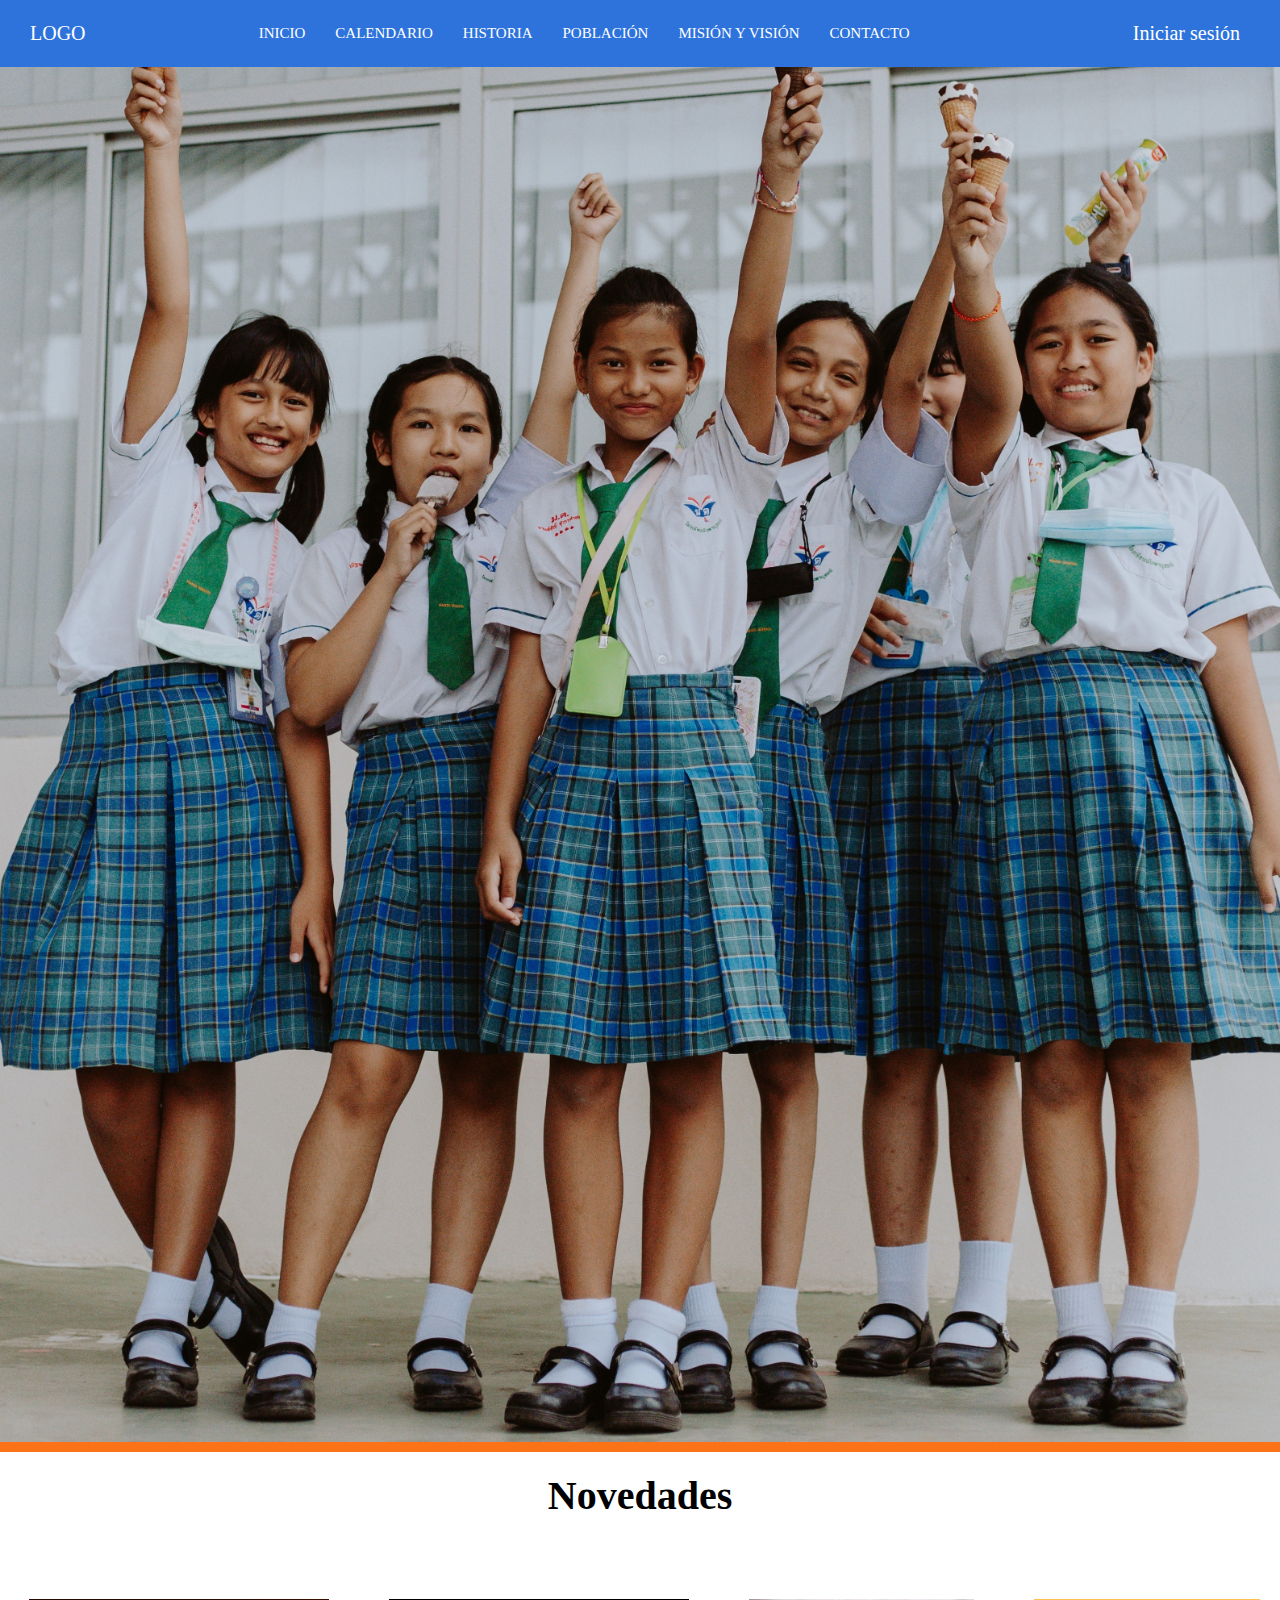
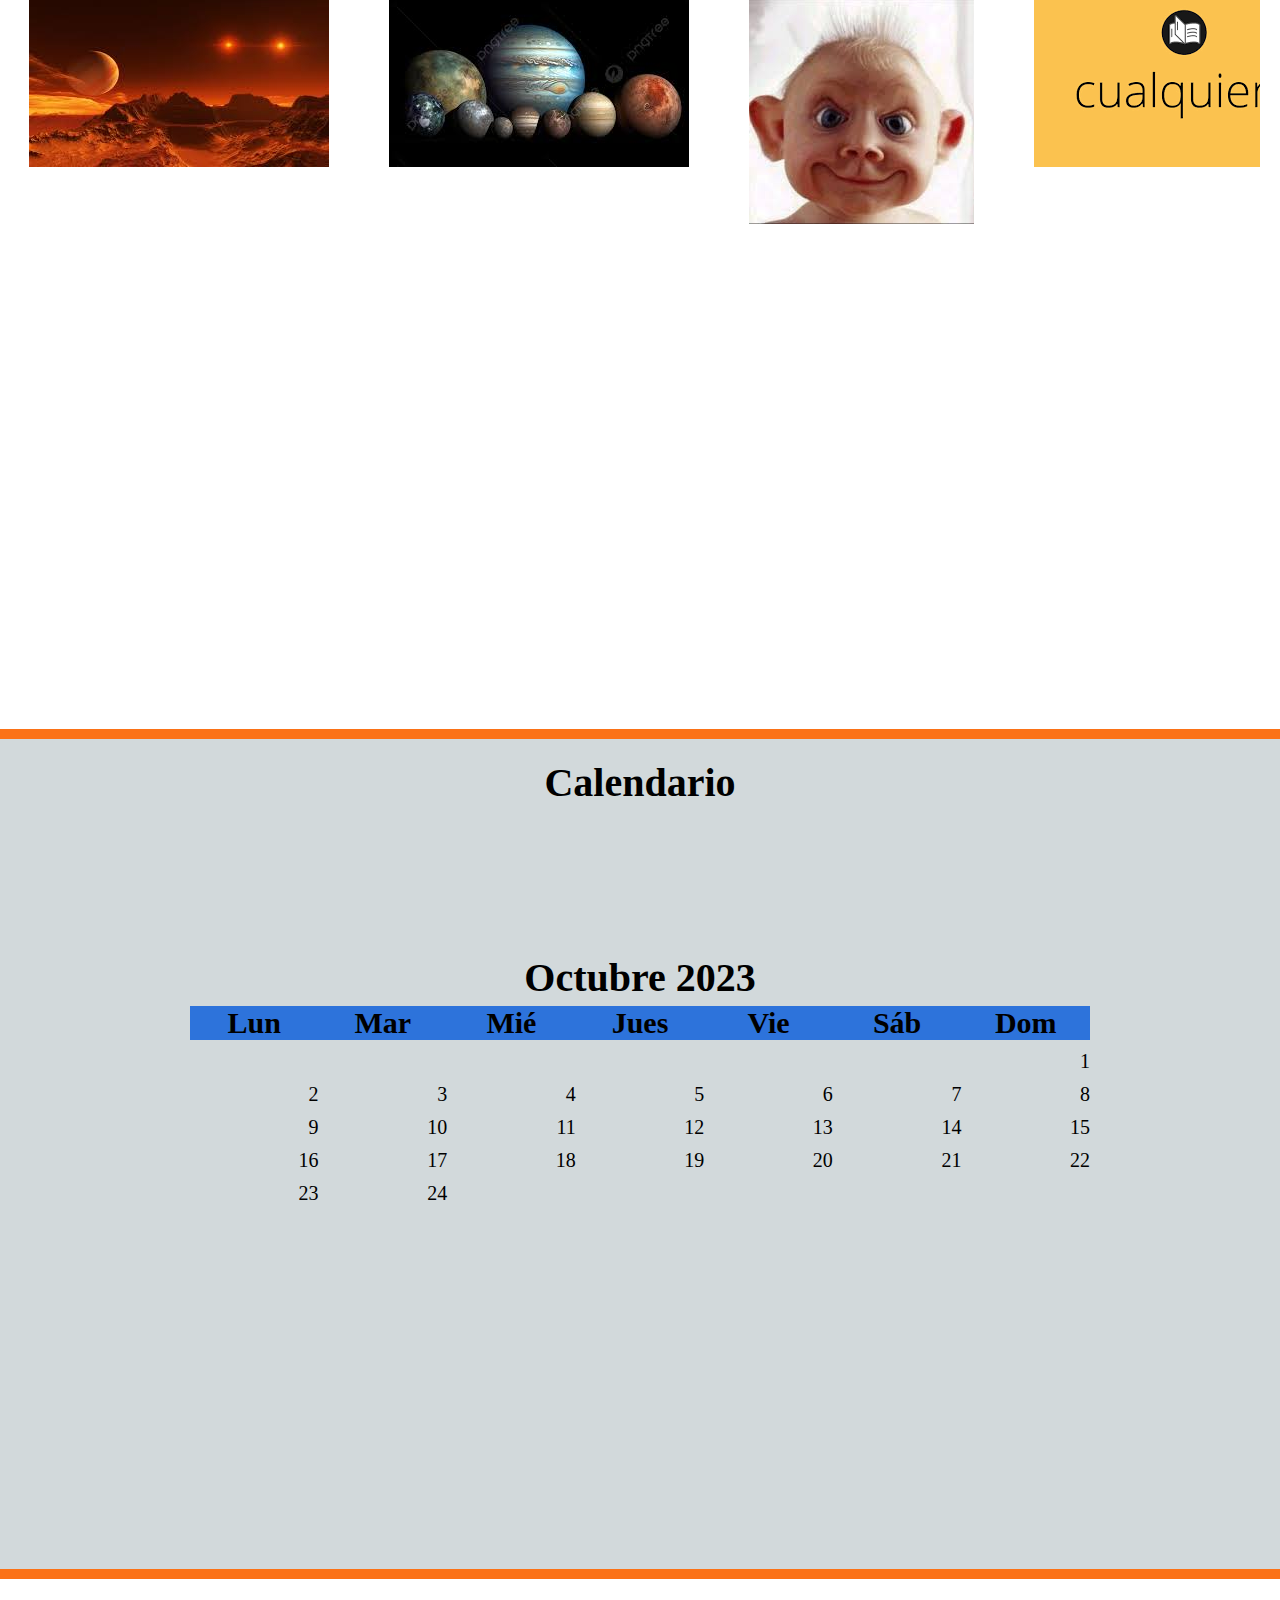
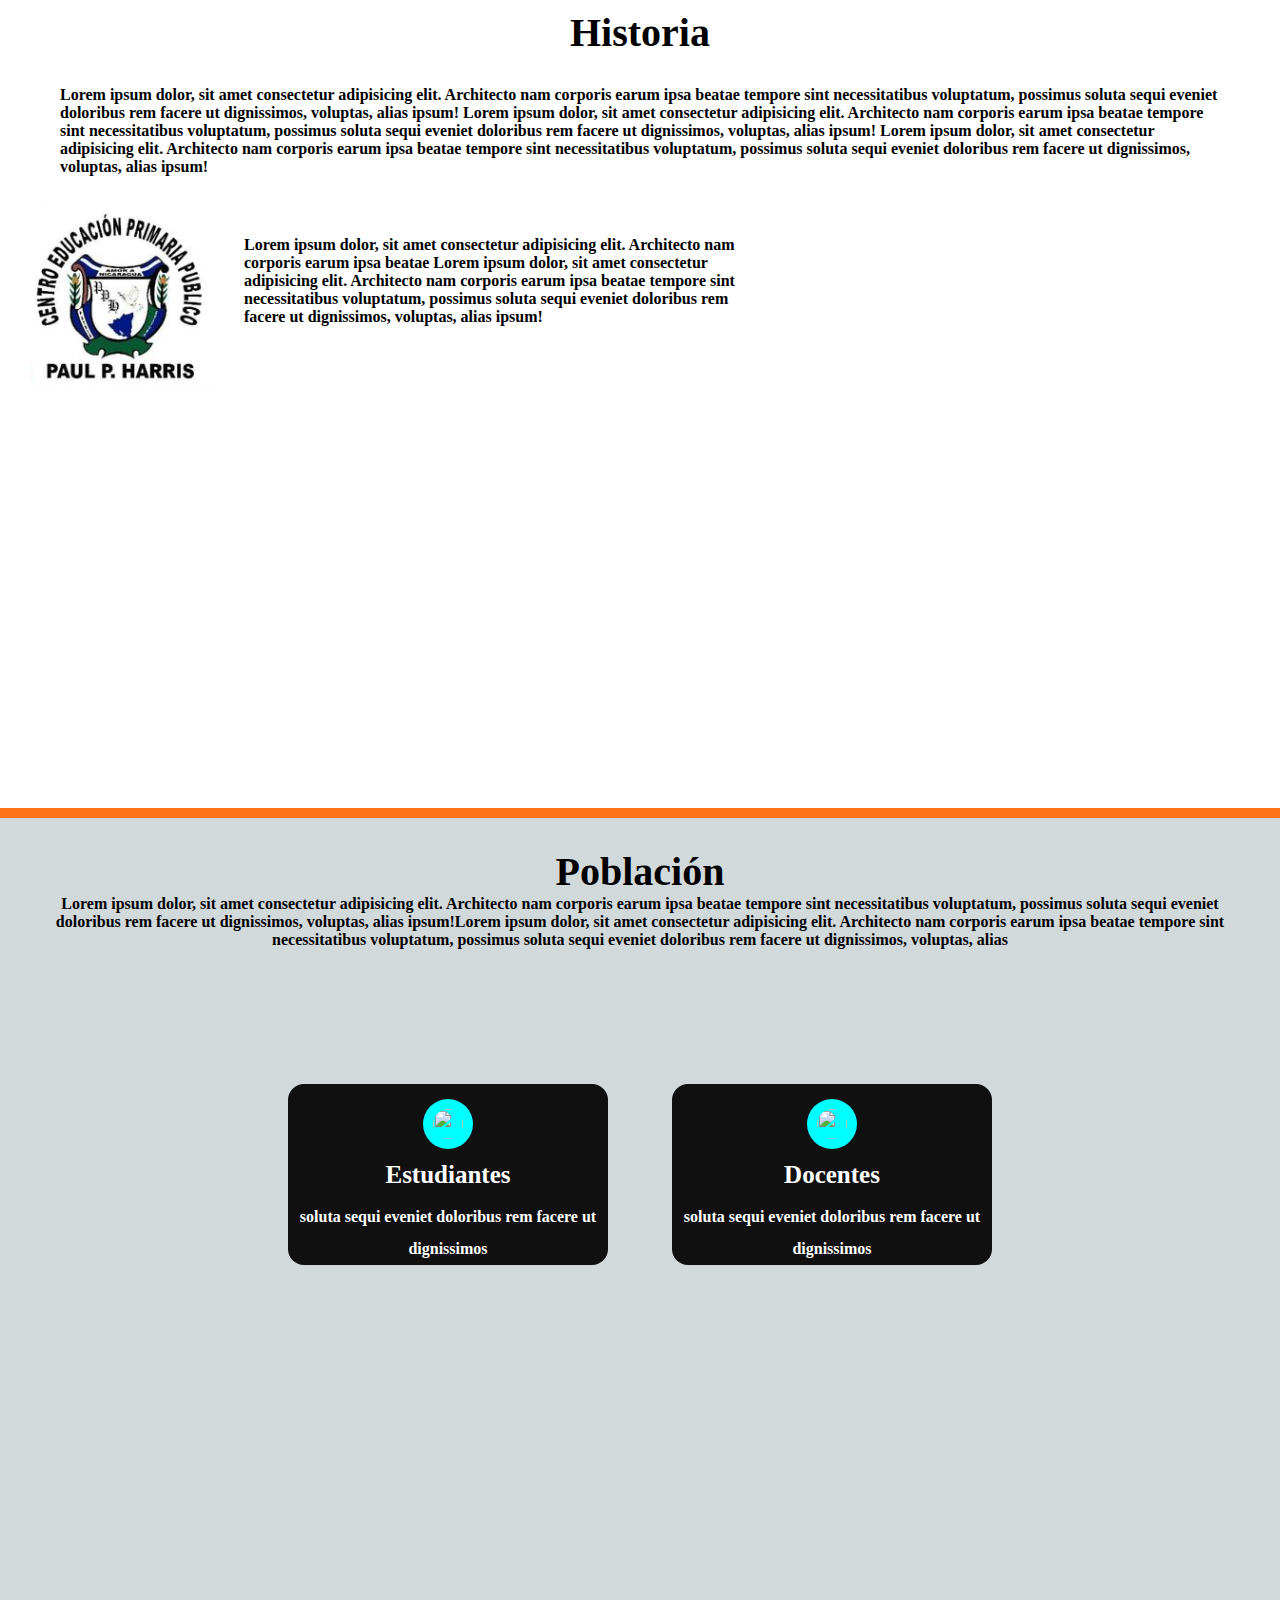
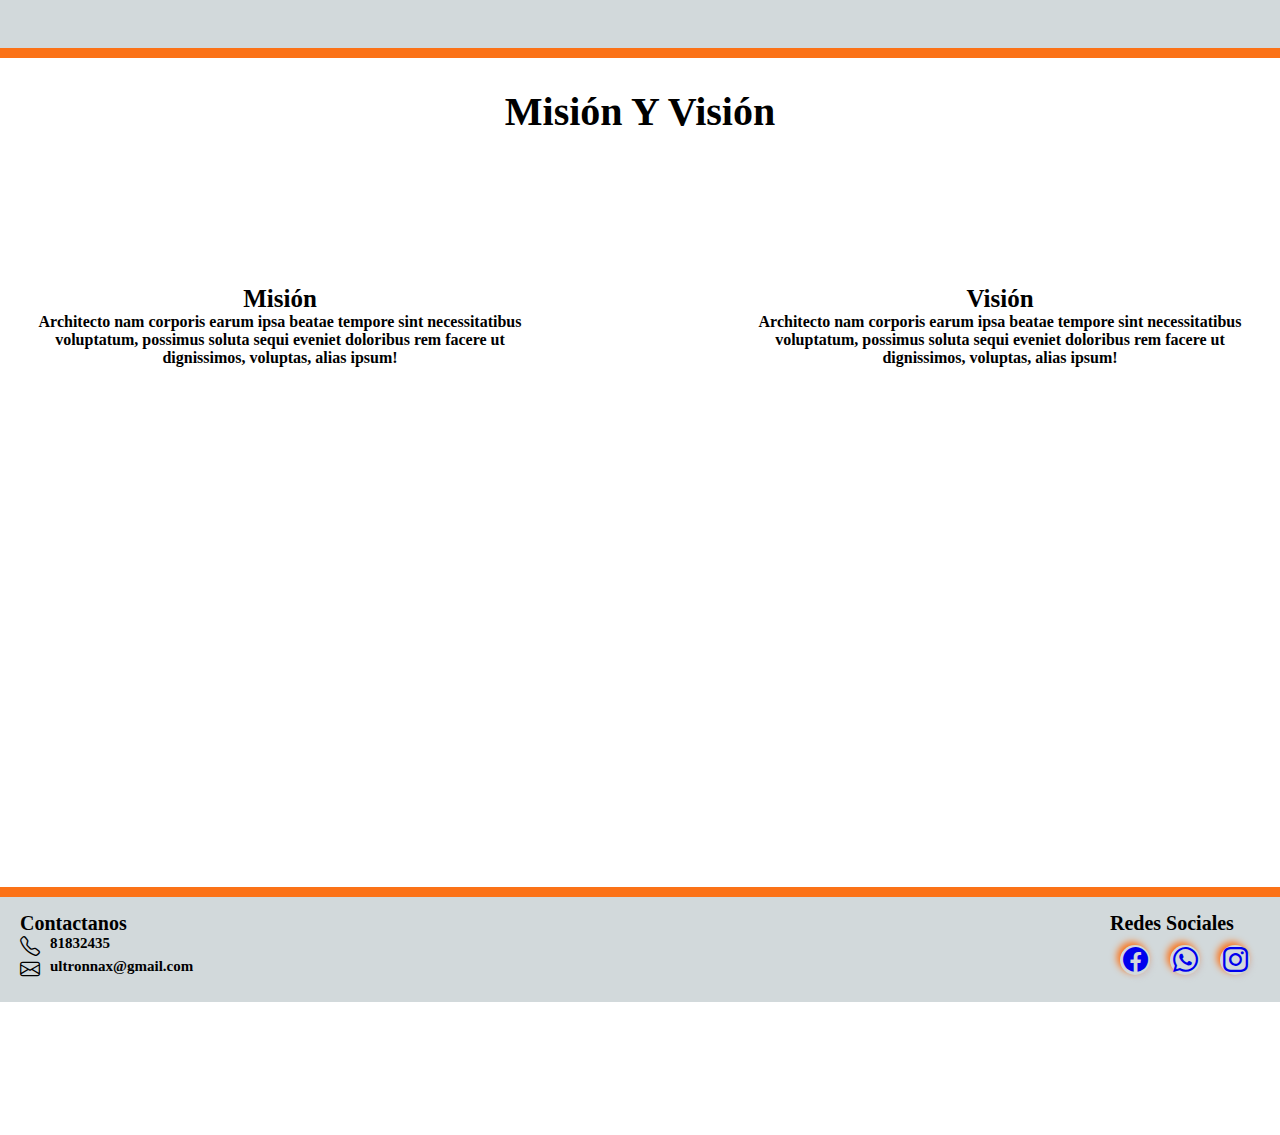
==== index.html @ 97116add "Asistech v2" ====
<!DOCTYPE html>
<html lang="en">
<head>
    <meta charset="UTF-8">
    <meta name="viewport" content="width=device-width, initial-scale=1.0">
    <title>Asistech</title>
    <link rel="stylesheet" href="./CSS/Estilos.css">
    <link rel="stylesheet" href="https://cdn.jsdelivr.net/npm/bootstrap-icons@1.11.1/font/bootstrap-icons.css">
    <style>
        @import url('./Fuentes/MAKISUPA.TTF');
        @import url('./Fuentes/MontaguSlab_24pt-SemiBold.ttf');
        @import url('./Fuentes/MontaguSlab_24pt-Light.ttf');
    </style>
    
</head>
<body>
   <div class="cabeza">

    <div class="logo">
        <a href="#">logo</a>
    </div>

    <nav class="barra_navegar">
        <ul>
            <li><a href="#inicio">Inicio</a></li>
            <li><a href="#calendario">Calendario</a></li>
            <li><a href="#historia">Historia</a></li>
            <li><a href="#poblacion">Población</a></li>
            <li><a href="#m_v">Misión y Visión</a></li>
            <li><a href="#contacto">Contacto</a></li>    
        </ul>
    </nav>
    
    <div class="boton_seccion">
        <ul>
            <li>
                <a href="./Iniciar_Sección.html">Iniciar sesión</a>
            </li>
        </ul>
        
    </div>
   </div>
    <header class="contiene_cabezera">
    <div class="inicio" id="inicio">
        
        <img src="./SRC/img/Ron.jpg" alt="">
    </div>
   </header>

   <div class="flex"></div>

   <section class="novedades">
        <h2 class="titulo">Novedades</h2>
        <div class="Novedades">
            <div class="scroll"><img src="./SRC/img/images (1).jpeg" alt=""></div>
            <div class="scroll"><img src="./SRC/img/images.jpeg" alt=""></div>
            <div class="scroll"><img src="./SRC/img/images (3).jpeg" alt=""></div>
            <div class="scroll"><img src="./SRC/img/1.jpeg" alt=""></div>
            <div class="scroll"><img src="./SRC/img/2.png" alt=""></div>
            <div class="scroll"><img src="./SRC/img/3.jpeg" alt=""></div>
        </div>
        
        
   </section>

   <div class="flex"></div>

   <section class="Calendario" id="calendario">
    <h2 class="titulo">Calendario</h2>
    <div class="fecha">
        <h3>Octubre 2023</h3>
        <ol>
            <li class="dia">Lun</li>
            <li class="dia">Mar</li>
            <li class="dia">Mié</li>
            <li class="dia">Jues</li>
            <li class="dia">Vie</li>
            <li class="dia">Sáb</li>
            <li class="dia">Dom</li>
        </ol>
        <ol class="numeros">
            <li class="Primer_dia">1</li>
            <li>2</li>
            <li>3</li>
            <li>4</li>
            <li>5</li>
            <li>6</li>
            <li>7</li>
            <li>8</li>
            <li>9</li>
            <li>10</li>
            <li>11</li>
            <li>12</li>
            <li>13</li>
            <li>14</li>
            <li>15</li>
            <li>16</li>
            <li>17</li>
            <li>18</li>
            <li>19</li>
            <li>20</li>
            <li>21</li>
            <li>22</li>
            <li>23</li>
            <li>24</li>
        </ol>
        
    </div>
   </section>

   <div class="flex"></div>

   <section class="Historia" id="historia">
    <h2 class="titulo">Historia</h2>
    <p>
        Lorem ipsum dolor, sit amet consectetur adipisicing elit. 
        Architecto nam corporis earum ipsa beatae tempore sint necessitatibus voluptatum, 
        possimus soluta sequi eveniet doloribus 
        rem facere ut dignissimos, voluptas, alias ipsum!
        Lorem ipsum dolor, sit amet consectetur adipisicing elit. 
        Architecto nam corporis earum ipsa beatae tempore sint necessitatibus voluptatum, 
        possimus soluta sequi eveniet doloribus 
        rem facere ut dignissimos, voluptas, alias ipsum!
        Lorem ipsum dolor, sit amet consectetur adipisicing elit. 
        Architecto nam corporis earum ipsa beatae tempore sint necessitatibus voluptatum, 
        possimus soluta sequi eveniet doloribus 
        rem facere ut dignissimos, voluptas, alias ipsum!
    </p>
    <div class="persona_hist">
        <img src="./SRC/img/insignia.png" alt="">
        <p>
            
            Lorem ipsum dolor, sit amet consectetur adipisicing elit. 
            Architecto nam corporis earum ipsa beatae Lorem ipsum dolor, sit amet consectetur adipisicing elit. 
            Architecto nam corporis earum ipsa beatae tempore sint necessitatibus voluptatum, 
            possimus soluta sequi eveniet doloribus 
            rem facere ut dignissimos, voluptas, alias ipsum!
        </p>
    </div>
    
   </section>

   <div class="flex"></div>

   <section class="Población" id="poblacion">
    <h2 class="titulo">Población</h2>
    <p>
        Lorem ipsum dolor, sit amet consectetur adipisicing elit. 
        Architecto nam corporis earum ipsa beatae tempore sint necessitatibus voluptatum, 
        possimus soluta sequi eveniet doloribus rem facere ut dignissimos, voluptas, alias
        ipsum!Lorem ipsum dolor, sit amet consectetur adipisicing elit. 
        Architecto nam corporis earum ipsa beatae tempore sint necessitatibus voluptatum, 
        possimus soluta sequi eveniet doloribus rem facere ut dignissimos, voluptas, alias
    </p>
    <div class="contenedor">
        
        <div class="cajas">
            <div class="im"><img class="Estudiantes" src="" alt=""></div>
            <h3>Estudiantes</h3>
            <p>soluta sequi eveniet doloribus rem facere ut dignissimos</p>
        </div>
        <div class="cajas">
            <div class="im"><img class="Docentes" src="" alt=""></div>
            <h3>Docentes</h3>
            <p>soluta sequi eveniet doloribus rem facere ut dignissimos</p>
        </div>
    </div>
   </section>

   <div class="flex"></div>

   <section class="Mision_Vision" id="m_v">
    <h2 class="titulo">Misión Y Visión</h2>
    <div class="mv2">
        <div class="mision">
            <h3>Misión</h3>
                <p>Architecto nam corporis earum ipsa beatae tempore sint necessitatibus voluptatum, 
                possimus soluta sequi eveniet doloribus rem facere ut dignissimos, voluptas, alias ipsum!
            </p>
        </div>
        <div class="vision">
            <h3>Visión</h3>
                <p>Architecto nam corporis earum ipsa beatae tempore sint necessitatibus voluptatum, 
                possimus soluta sequi eveniet doloribus rem facere ut dignissimos, voluptas, alias ipsum!
            </p>
         </div>
    </div>
   </section>

   <div class="flex"></div>

   <footer>
    <div class="Contacto" id="contacto">
        <div class="contactanos">
            <h2>Contactanos</h2>
            <div class="icon1">
                <i class="bi bi-telephone"></i>
                <h3>81832435</h3>
            </div>
            <div class="icon2">
                <i class="bi bi-envelope"></i>
                <h3>ultronnax@gmail.com</h3>
            </div>
        </div>
        <div class="redes_sociales">
            <h2>Redes Sociales</h2>
            <div class="iconos">
                <a href="www.facebook.com" class="face"><i class="bi bi-facebook"></i></a>
                <a href="www.whatsapp.com" class="what"><i class="bi bi-whatsapp"></i></a>
                <a href="www.instagram.com " class="inst"><i class="bi bi-instagram"></i></a>
            </div>
        </div>
    </div>
   </footer>
</body>
</html>
---- CSS/Estilos.css ----
*
{
    padding: 0px;
    margin: 0px;
    border: 0px;
    font-size: 100%;
}
html
{
    scroll-behavior: smooth;
}
h1 
{
    font-family: 'Makisupa';
}
h2
{
    font-family: 'Montagu Slab 24pt SemiBold';
}
h3, p
{
    font-family: 'Montagu Slab 24pt Light';  
    font-weight: 550;
}
section[id]
{
    scroll-margin-top: 70px;
}
.cabeza
{
    display: flex;
    align-items: center;
    justify-content: space-between;
    height: px;
    background: #2D73DB;
    position: fixed;
    width: 100%;
    z-index: 100;
}
.barra_navegar
{
    display: flex;
    margin-right: 10px;
    
}
.logo
{
    margin-left: 30px;
}
.logo a
{
    text-decoration: none;
    color: white;
    text-transform: uppercase;
    font-size: 20px;
}
.barra_navegar
{
    display: flex;
    justify-content: center;
    align-items: center;
    height: 100%;
}
.barra_navegar li
{
    font-family: 'Makisupa';
    display: block;
    padding: 20px 15px;
    color: #fff;
    text-transform: uppercase;
    font-size: 15px;
    text-decoration: none;
    cursor: pointer;
    list-style: none;
}
.barra_navegar ul
{
    display: flex;
    text-decoration: none;
}
.barra_navegar ul li a
{
    color: white;
    list-style: none;
    cursor: pointer;
    position: relative;
    text-decoration: none;
}

.boton_seccion ul
{
    display: flex;
    padding: 10px 40px;
    text-decoration: none;
    list-style: none;
}

.boton_seccion ul li a
{
    text-decoration: none;
    font-size: 20px;
    color: white;
    cursor: pointer;
    position: relative;
}

.barra_navegar ul li a::after, .boton_seccion ul li a::after
{
    content: "";
    position: absolute;
    bottom: 0;
    left: 0;
    height: 2px;
    width: 100%;
    transform: scaleX(0);
    background-color: #fb7217;
    transform-origin: bottom right;
    transition: transform 0.25s ease-out;
}

.barra_navegar ul li a:hover::after, .boton_seccion ul li a:hover::after
{
    transform: scaleX(1);
    transform-origin: bottom left;
}

.inicio img
{
    display: flex;
    width:100%;
    height: 100%;
    object-fit: cover;
}

.flex
{
    background-color: #fb7217;
    width: auto;
    height: 10px;
    align-items: center;
    margin: auto;
}
.novedades
{
    padding: 20px;
    height: 93vh !important;
}
.Novedades
{
    
    display: flex;
    overflow-x: scroll;
    padding: 24px;
    width: auto;
    justify-content: center;
    scroll-snap-type: x mandatory;
    scroll-padding: 5px;
    border-radius: 8px;
    gap: 12px;
    margin: 2rem auto;
}
.Novedades .scroll
{
    flex: 0 0 30px;
    padding: 24px;
    border-radius: 8px;
    scroll-snap-align: center;
}
.Calendario
{
    
    justify-content: center;
    align-items: center;
    height: 92.2vh !important;
    object-fit: cover;
    background-color: #d2d9db;
    
}
.Calendario h2
{
   padding: 20px;
   
}
.fecha h3
{
    font-size: 40px;
}
.Calendario .fecha
{
    padding: 10%;
    align-items: center;
    justify-content: center;
    margin: auto;
}
.fecha
{
    width: 100vh;
    margin-top: 50px;
    text-align: center;
    margin: 40px 585px;
    font-size: 20px;
    
}
li
{
    text-align: right;
    margin: 5px 0px;
}
.titulo
{
    font-size: 40px;
    text-align: center;
}
ol 
{
    list-style: none;
    display: grid;
    grid-template-columns: repeat(7, 1fr);
    
    
}
li
{
    
}
ol .numeros
{
    
    list-style: none;
    display: grid;
    grid-template-columns: repeat(7, 1fr);
}
.numeros li:hover
{
    color: #fb7217;
}
.Primer_dia
{
    grid-column-start: 7;
}
.dia
{
    background: #2D73DB;
    font-weight: bold;
    text-align: center;
    font-size: 30px;
}
.Historia
{
    height: 85.5vh !important;
    padding: 30px;
    display: block;
}
.Historia img
{
    display: flex;
}
.Historia p
{
    padding: 30px;
}
.persona_hist 
{
    text-align: left;
    display: flex;
}
.persona_hist p
{
    max-width: 500px;
}
.contenedor
{
    height: 50vh;
    display: contents;
    flex-direction: column(2);
    justify-content: center;
    align-items: center;
}
.Población
{
    height: 85.5vh !important;
    padding: 30px;
    background: #d2d9db;
    
}
.Población p
{
    max-width: auto; 
    text-align: center;
}
.contenedor
{
    display: flex;
    justify-content: center;
    flex-wrap: wrap;
    text-align: center;
}
.Estudiantes
{
    padding: 10px;
    height: 30px;
    width: 30px;
    background-color: aqua;
    border-radius: 50px;
}
.Docentes
{
    padding: 10px;
    height: 30px;
    width: 30px;
    background-color: aqua;
    border-radius: 50px;
}
.contenedor .cajas
{
    height: auto;
    width: 20rem;
    background: #101010;
    text-align: center;
    border-radius: 1rem;
    box-shadow: 0.3 5rem rgba(0, 0, 0, .5);
    margin: 2rem;
}
.im
{
    padding-top: 15px;
}
.contenedor .cajas h3
{
    padding: 10px;
}
.contenedor .cajas h3, .contenedor .cajas p
{
    
    line-height: 2rem;
    text-align: center;
    border-radius: 50%;
    color: #fff;
}
.Mision_Vision
{
    padding: 30px;
    height: 85.5vh !important;
}
.mv2
{
    
    display: flex;
    flex-direction: column(2);
    justify-content: space-between;
    height: 100vh;
    padding-top: 100px;
    
    flex-wrap: wrap;
   
}
h3
{
    font-size: 25px;
}
.mision h3, .mision p
{
    text-align: center;
    max-width: 500px;
}
.vision h3, .vision p
{
    text-align: center;
    max-width: 500px;
}
.mision
{
    padding-top: 50px;
}
.vision
{
    padding-top: 50px;
}
.Contacto
{
    display: block;
    padding-top: 15px;
    height: 10vh !important;
    background-color: #d2d9db;
}
.Contacto .contactanos
{
    font-size: 20px;
    position: absolute;
    left: 20px;
}
.contactanos .icon1
{  
    display: flex;
}
.icon1 h3
{
    padding-left: 10px;
    font-size: 15px;
}
.contactanos .icon2
{
    display: flex;
}
.icon2 h3
{
    padding-left: 10px;
    font-size: 15px;
}
.Contacto .redes_sociales
{
    font-size: 20px;
    position: absolute;
    right: 20px;
}
.redes_sociales .iconos
{
    padding-top: 10px;
    display: flex;
    flex-direction: column(2);
    justify-content: space-between;
    font-size: 20px;
}
.iconos a
{
    background-color: #d2d9db;
    position: relative;
    height: 30px;
    width: 30px;
    margin: 0 10px;
    display: inline-flex;
    text-decoration: none;
    border-radius: 50%;
    transition: all 0.3s;
    box-shadow:  -3px -3px 7px #fb7217, 3px 3px 5px #ceced1;
}
.iconos a:hover::before
{
    content: "";
    position: absolute;
    top: 0;
    left: 0;
    bottom: 0;
    right: 0;
    border-radius: 50%;
    background: #ecf0f3;
    box-shadow: inset -3px -3px 7px #ffffff, inset 3px 3px 5px #ceced1;
}

.iconos a i
{
    position: relative;
    z-index: 3;
    justify-content: center;
   
    width: 100%;
    height: 100%;
    font-size: 25px;
    line-height: 30px;
    text-align: center;
}
.iconos a:hover
{
    transform: scale(0.9);
}
.iconos a .face i
{
    color: #0e56e6;
}
.iconos a .what i
{
    color: green;
}
.iconos a .inst i
{
    color: #e1306c;
}
@media (max-width: 768px)
{
    .barra_navegar
    {
        display: none;
    }
    .titulo
    {
        margin-bottom: 0;
        font-size: 40px;
    }
    .Calendario
    {
        height: 120vh;
    }
    .fecha h3
    {
        font-size: 30px;
    }
    .dia, .numeros
    {
        font-size: 20px;
    }
    .fecha
    {
        width: 60vh;
    }
    .Historia 
    {
        height: 120vh; 
    }
    .Población
    {
        height: 120vh;
    }
    .Mision_Vision
    {
        height: 77vh;
        
    }
    .mv2
    {
        padding-top: -20px;
        
    }
    .Calendario
    {
        height: 70vh;
    }
    
}
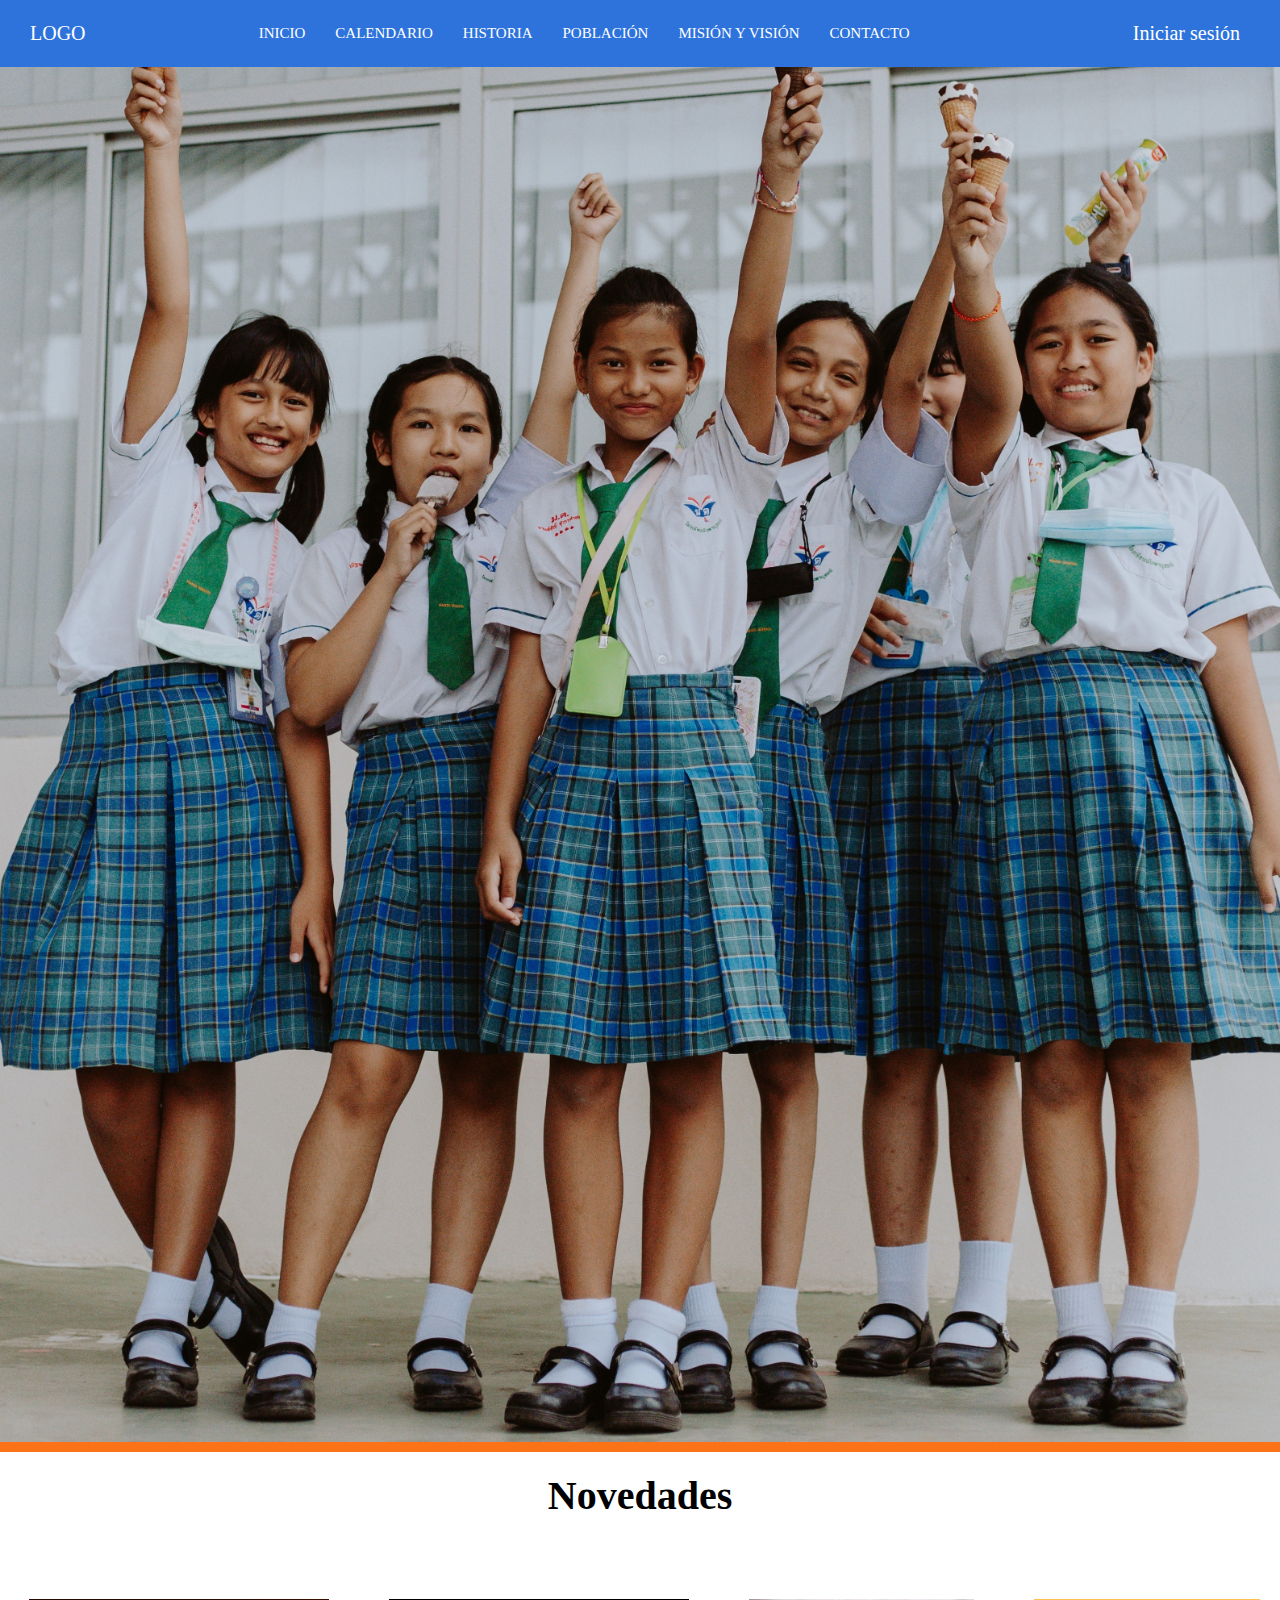
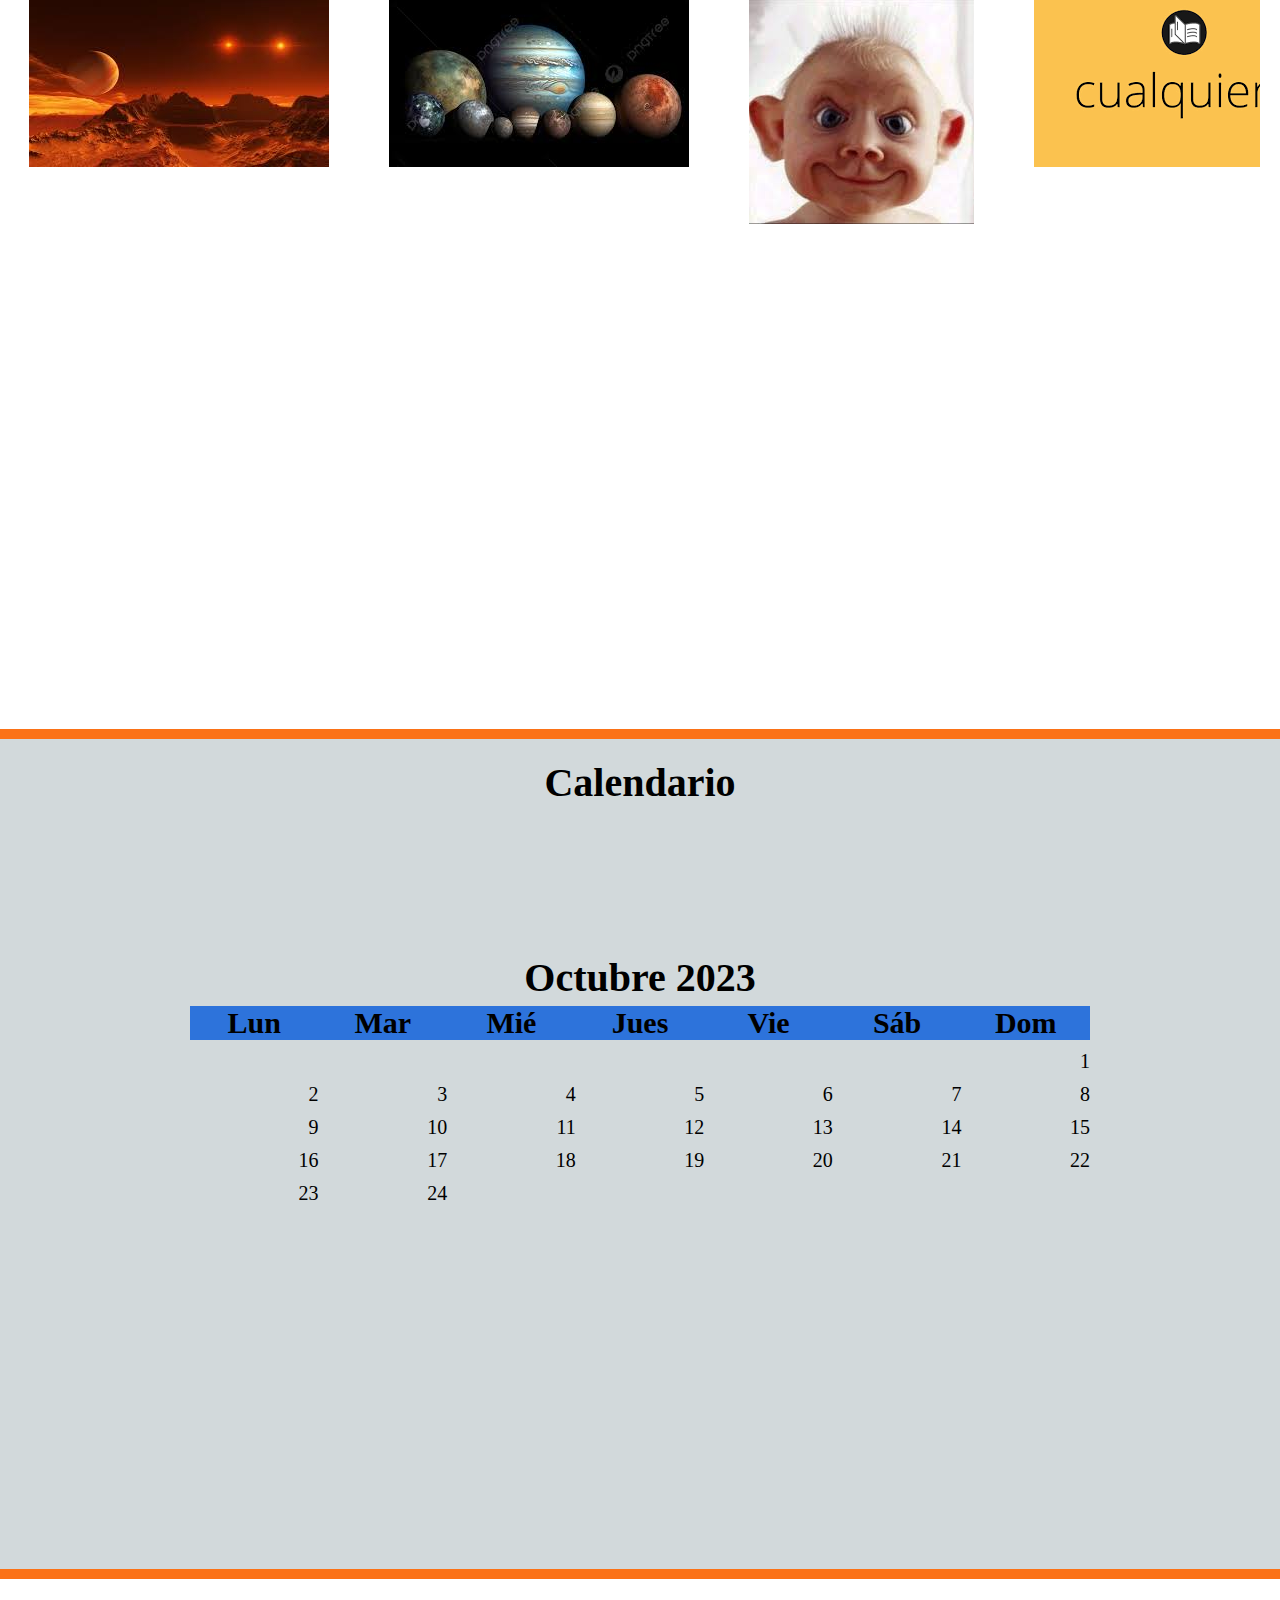
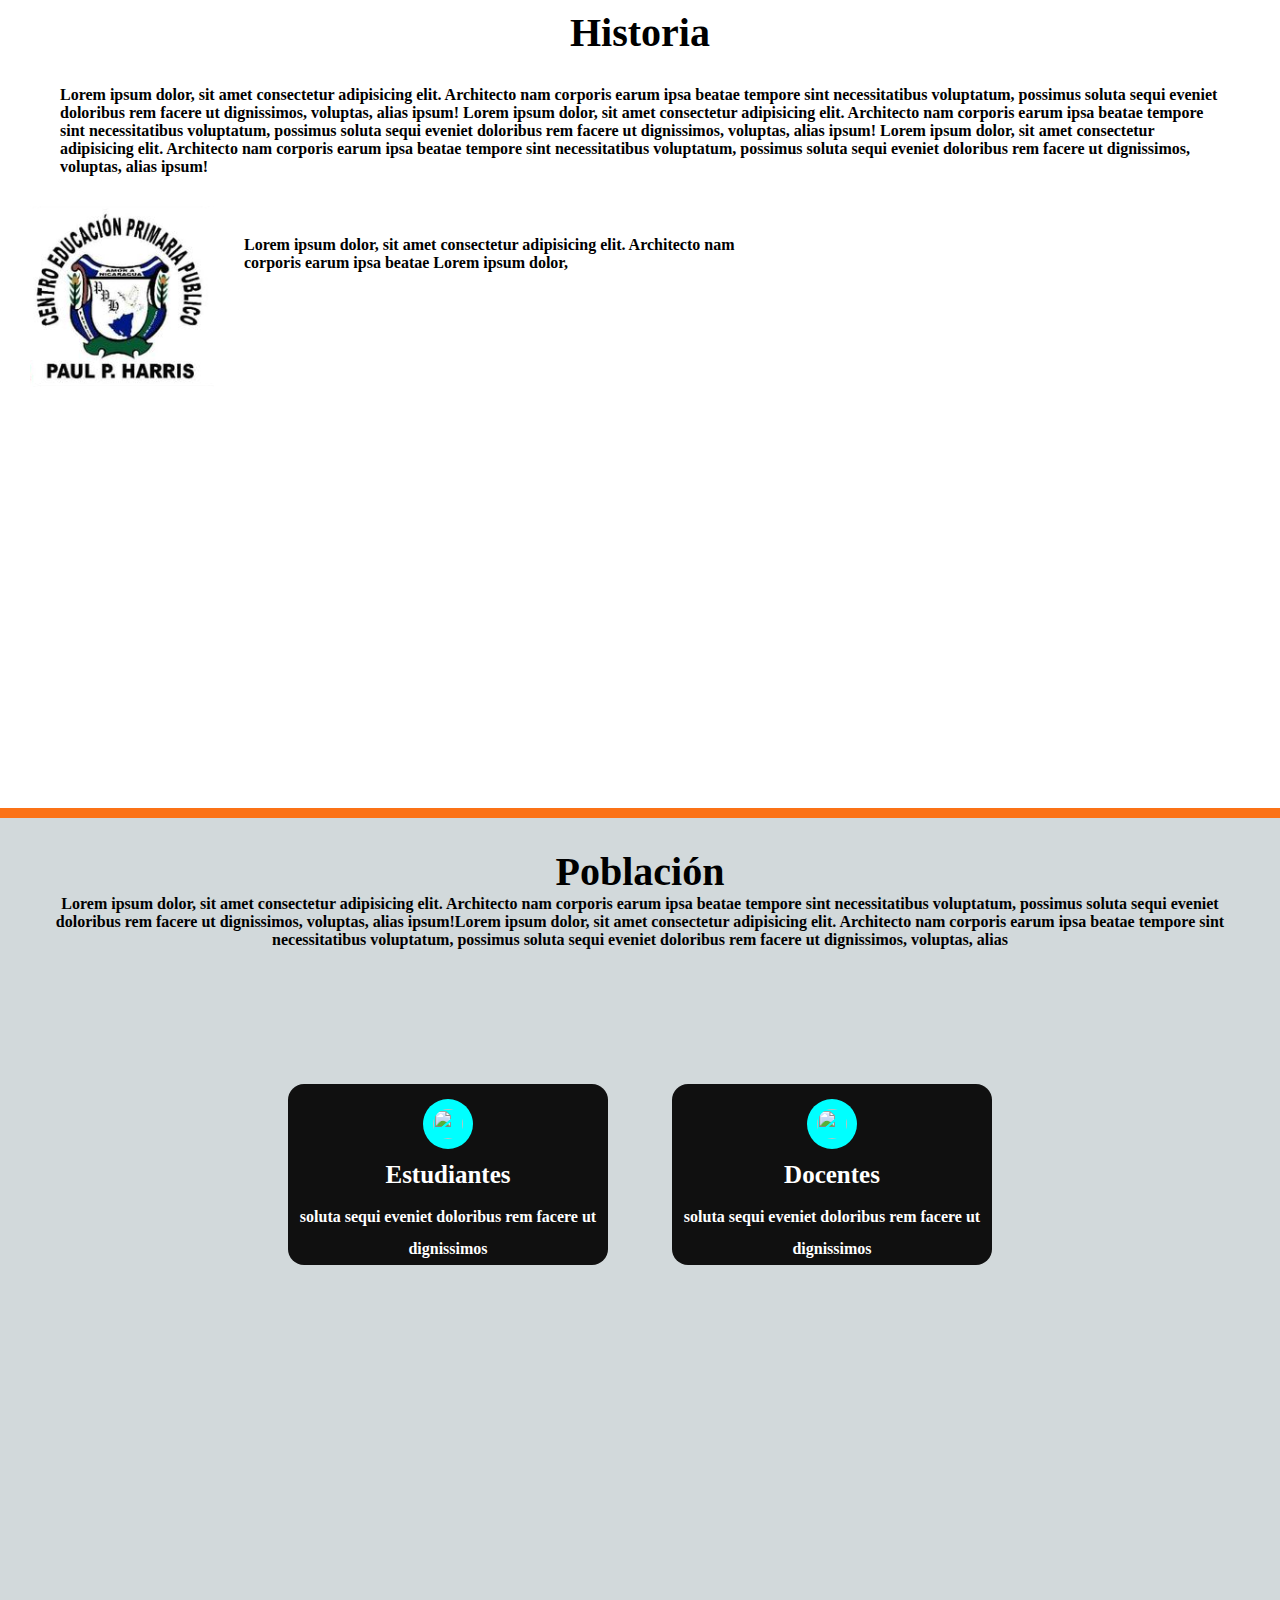
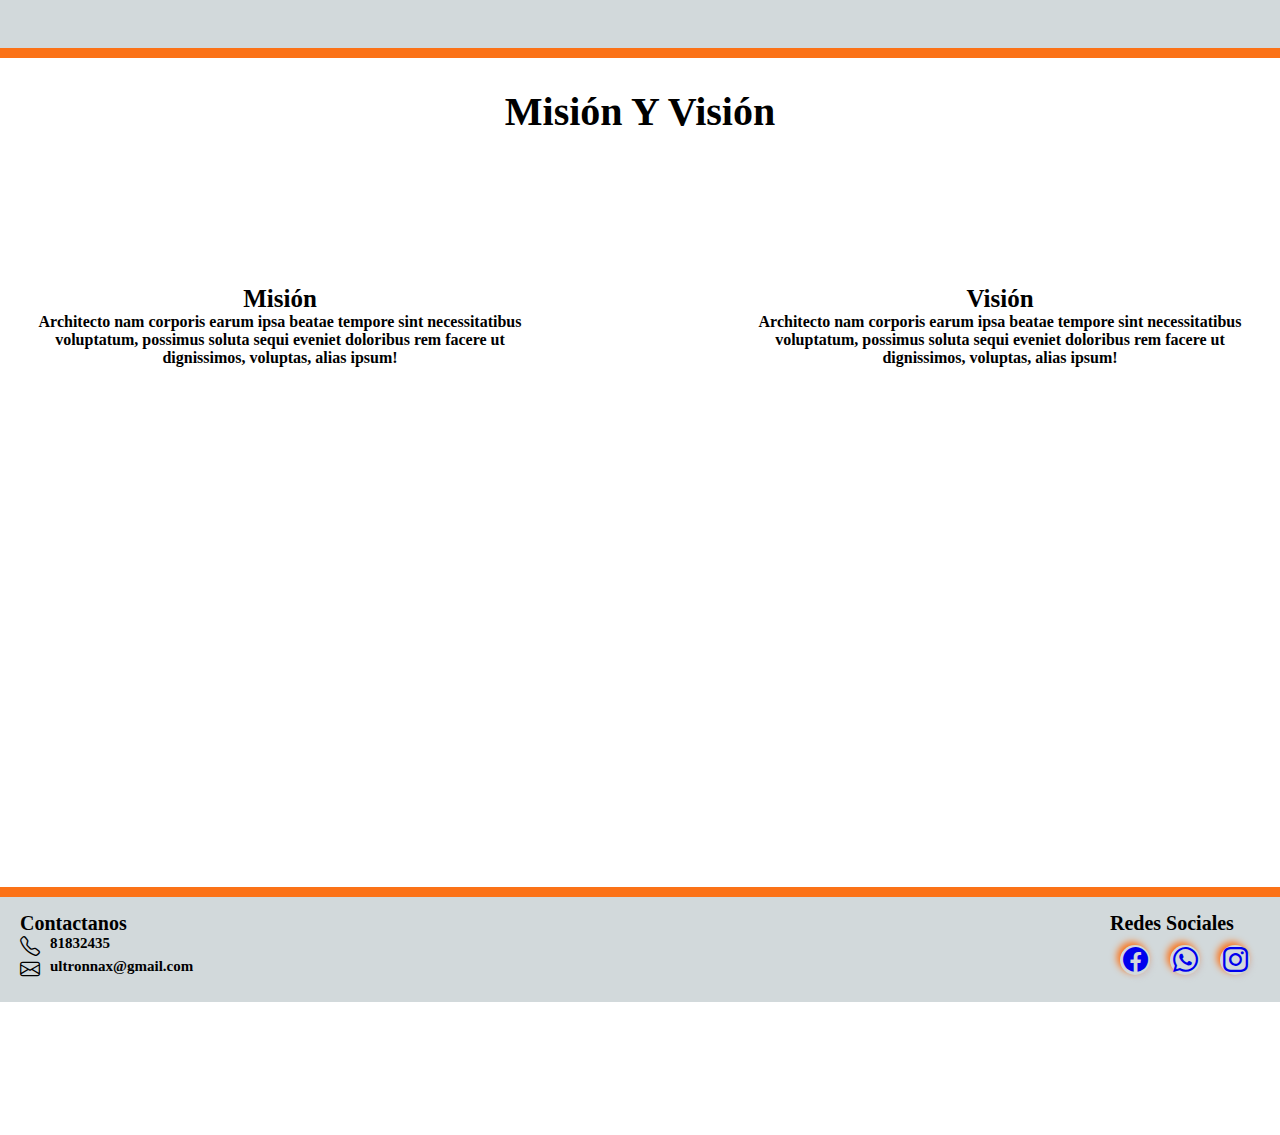
==== commit 4ee4a905: "Asistech v3" ====
--- a/index.html
+++ b/index.html
@@ -111,32 +111,29 @@
    <div class="flex"></div>
 
    <section class="Historia" id="historia">
-    <h2 class="titulo">Historia</h2>
-    <p>
-        Lorem ipsum dolor, sit amet consectetur adipisicing elit. 
-        Architecto nam corporis earum ipsa beatae tempore sint necessitatibus voluptatum, 
-        possimus soluta sequi eveniet doloribus 
-        rem facere ut dignissimos, voluptas, alias ipsum!
-        Lorem ipsum dolor, sit amet consectetur adipisicing elit. 
-        Architecto nam corporis earum ipsa beatae tempore sint necessitatibus voluptatum, 
-        possimus soluta sequi eveniet doloribus 
-        rem facere ut dignissimos, voluptas, alias ipsum!
-        Lorem ipsum dolor, sit amet consectetur adipisicing elit. 
-        Architecto nam corporis earum ipsa beatae tempore sint necessitatibus voluptatum, 
-        possimus soluta sequi eveniet doloribus 
-        rem facere ut dignissimos, voluptas, alias ipsum!
-    </p>
-    <div class="persona_hist">
-        <img src="./SRC/img/insignia.png" alt="">
+        <h2 class="titulo">Historia</h2>
         <p>
-            
             Lorem ipsum dolor, sit amet consectetur adipisicing elit. 
-            Architecto nam corporis earum ipsa beatae Lorem ipsum dolor, sit amet consectetur adipisicing elit. 
+            Architecto nam corporis earum ipsa beatae tempore sint necessitatibus voluptatum, 
+            possimus soluta sequi eveniet doloribus 
+            rem facere ut dignissimos, voluptas, alias ipsum!
+            Lorem ipsum dolor, sit amet consectetur adipisicing elit. 
+            Architecto nam corporis earum ipsa beatae tempore sint necessitatibus voluptatum, 
+            possimus soluta sequi eveniet doloribus 
+            rem facere ut dignissimos, voluptas, alias ipsum!
+            Lorem ipsum dolor, sit amet consectetur adipisicing elit. 
             Architecto nam corporis earum ipsa beatae tempore sint necessitatibus voluptatum, 
             possimus soluta sequi eveniet doloribus 
             rem facere ut dignissimos, voluptas, alias ipsum!
         </p>
-    </div>
+        <div class="persona_hist">
+            <img src="./SRC/img/insignia.png" alt="">
+            <p>
+                
+                Lorem ipsum dolor, sit amet consectetur adipisicing elit. 
+                Architecto nam corporis earum ipsa beatae Lorem ipsum dolor, 
+            </p>
+        </div>
     
    </section>
 
--- a/CSS/Estilos.css
+++ b/CSS/Estilos.css
@@ -475,16 +475,21 @@
 {
     color: #e1306c;
 }
-@media (max-width: 768px)
+
+/** mobile **/
+@media (max-width:767px)
 {
     .barra_navegar
     {
         display: none;
     }
-    .titulo
-    {
-        margin-bottom: 0;
-        font-size: 40px;
+    .novedades
+    {
+        max-height: 90vh;
+    }
+    .Novedades
+    {
+        padding-top: 15vh;
     }
     .Calendario
     {
@@ -492,39 +497,67 @@
     }
     .fecha h3
     {
-        font-size: 30px;
+        font-size: 20px;
     }
     .dia, .numeros
     {
         font-size: 20px;
     }
-    .fecha
-    {
-        width: 60vh;
+    .Calendario .fecha
+    {
+        max-width: 40vh;
+        padding-top: 15vh;
     }
     .Historia 
     {
-        height: 120vh; 
+      
+        min-height: 120vh;
+        font-size: 15px;
+    }
+    .persona_hist img
+    {
+        height: 150px;
+    }
+    .persona_hist p
+    {
+        padding-right: 0px;
     }
     .Población
     {
-        height: 120vh;
-    }
-    .Mision_Vision
-    {
-        height: 77vh;
-        
-    }
-    .mv2
-    {
-        padding-top: -20px;
-        
-    }
-    .Calendario
-    {
-        height: 70vh;
-    }
-    
-}
-
-
+        min-height: 120vh;
+    }
+    .mv2{
+        padding-top: 10px;
+    }
+    .mv2 .vision
+    {
+        justify-content: space-between;
+        padding-bottom: 50vh;
+    }
+    .Contacto
+    {
+        min-height: 10vh;
+    }
+    .Contacto .contactanos i, .Contacto .contactanos h3
+    {
+        font-size: 12px;
+    }
+    .Contacto .redes_sociales i, .Contacto .redes_sociales h3
+    {
+        font-size: 20px;
+    }
+}
+
+/** tablet **/
+@media (min-width: 768px) and (max-width: 990px)
+{
+
+}
+
+/** escritorio **/
+@media (min-width:991px)
+{
+
+}
+
+
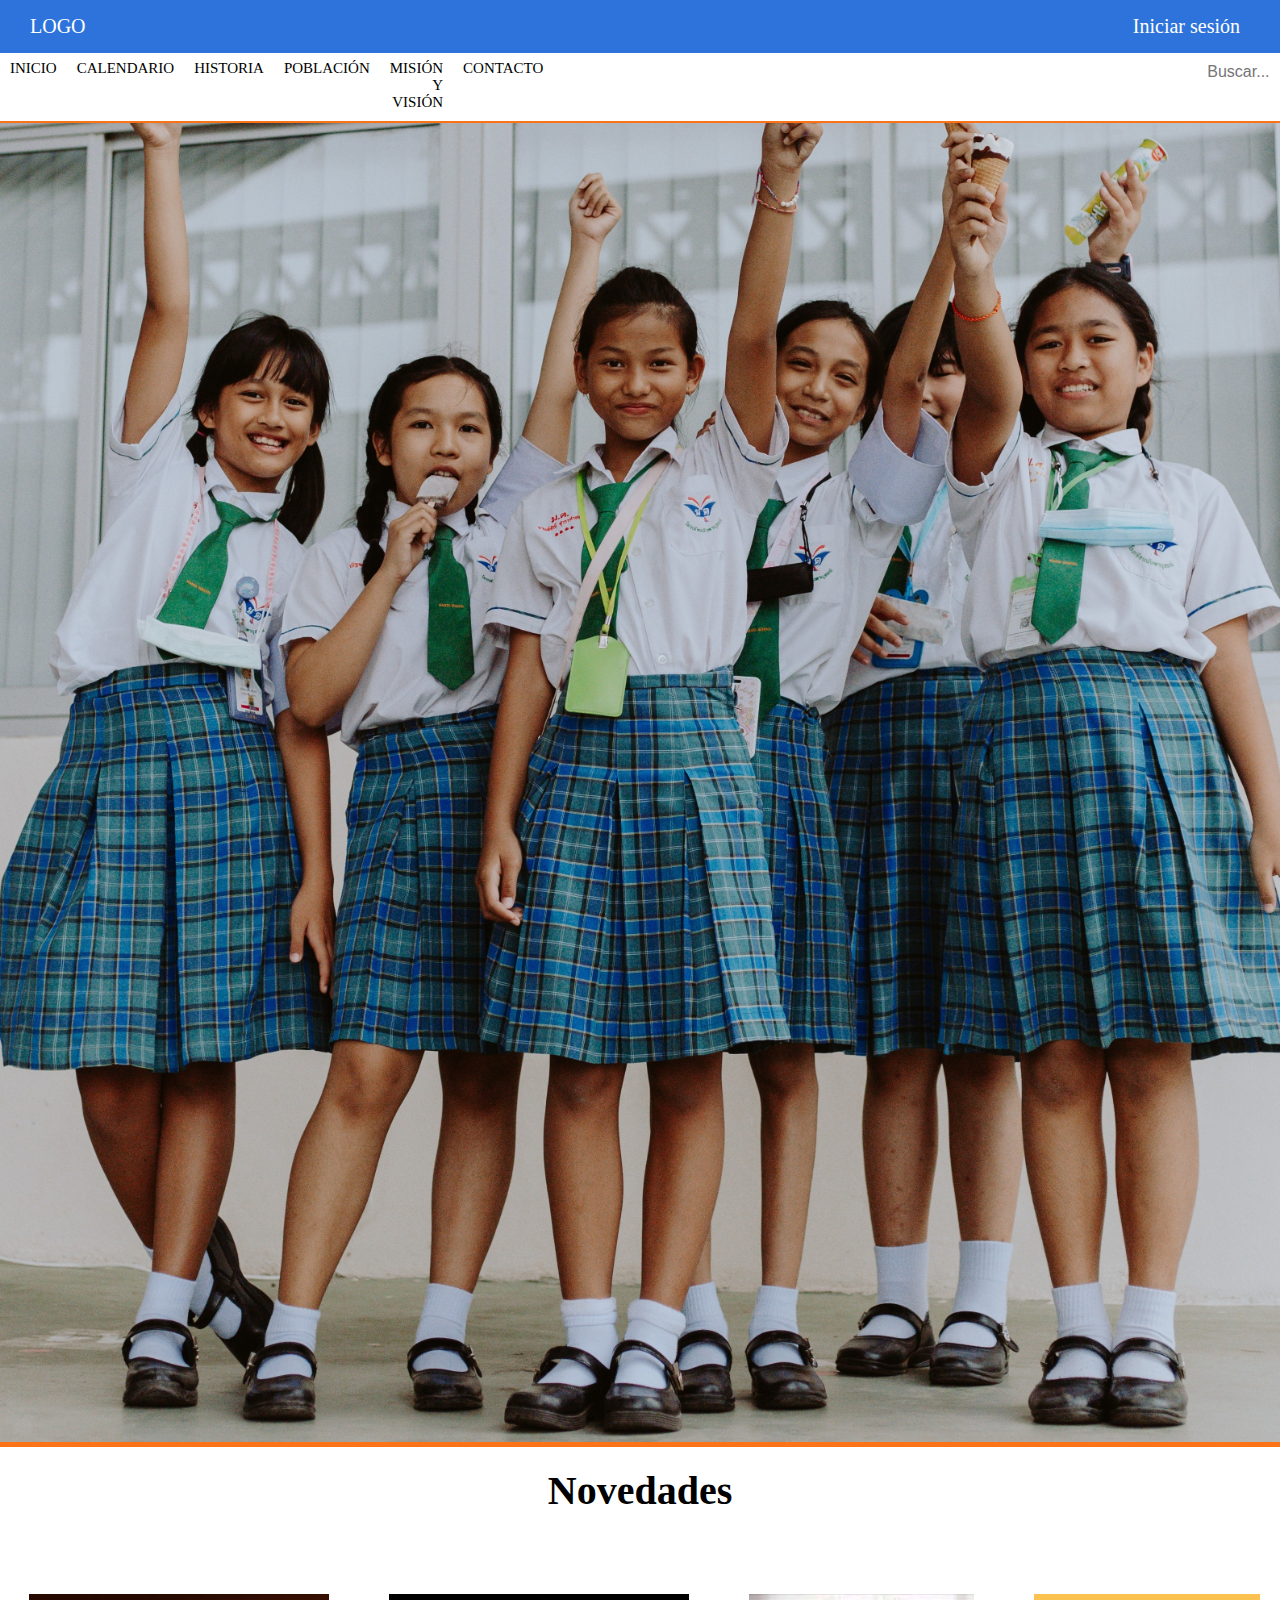
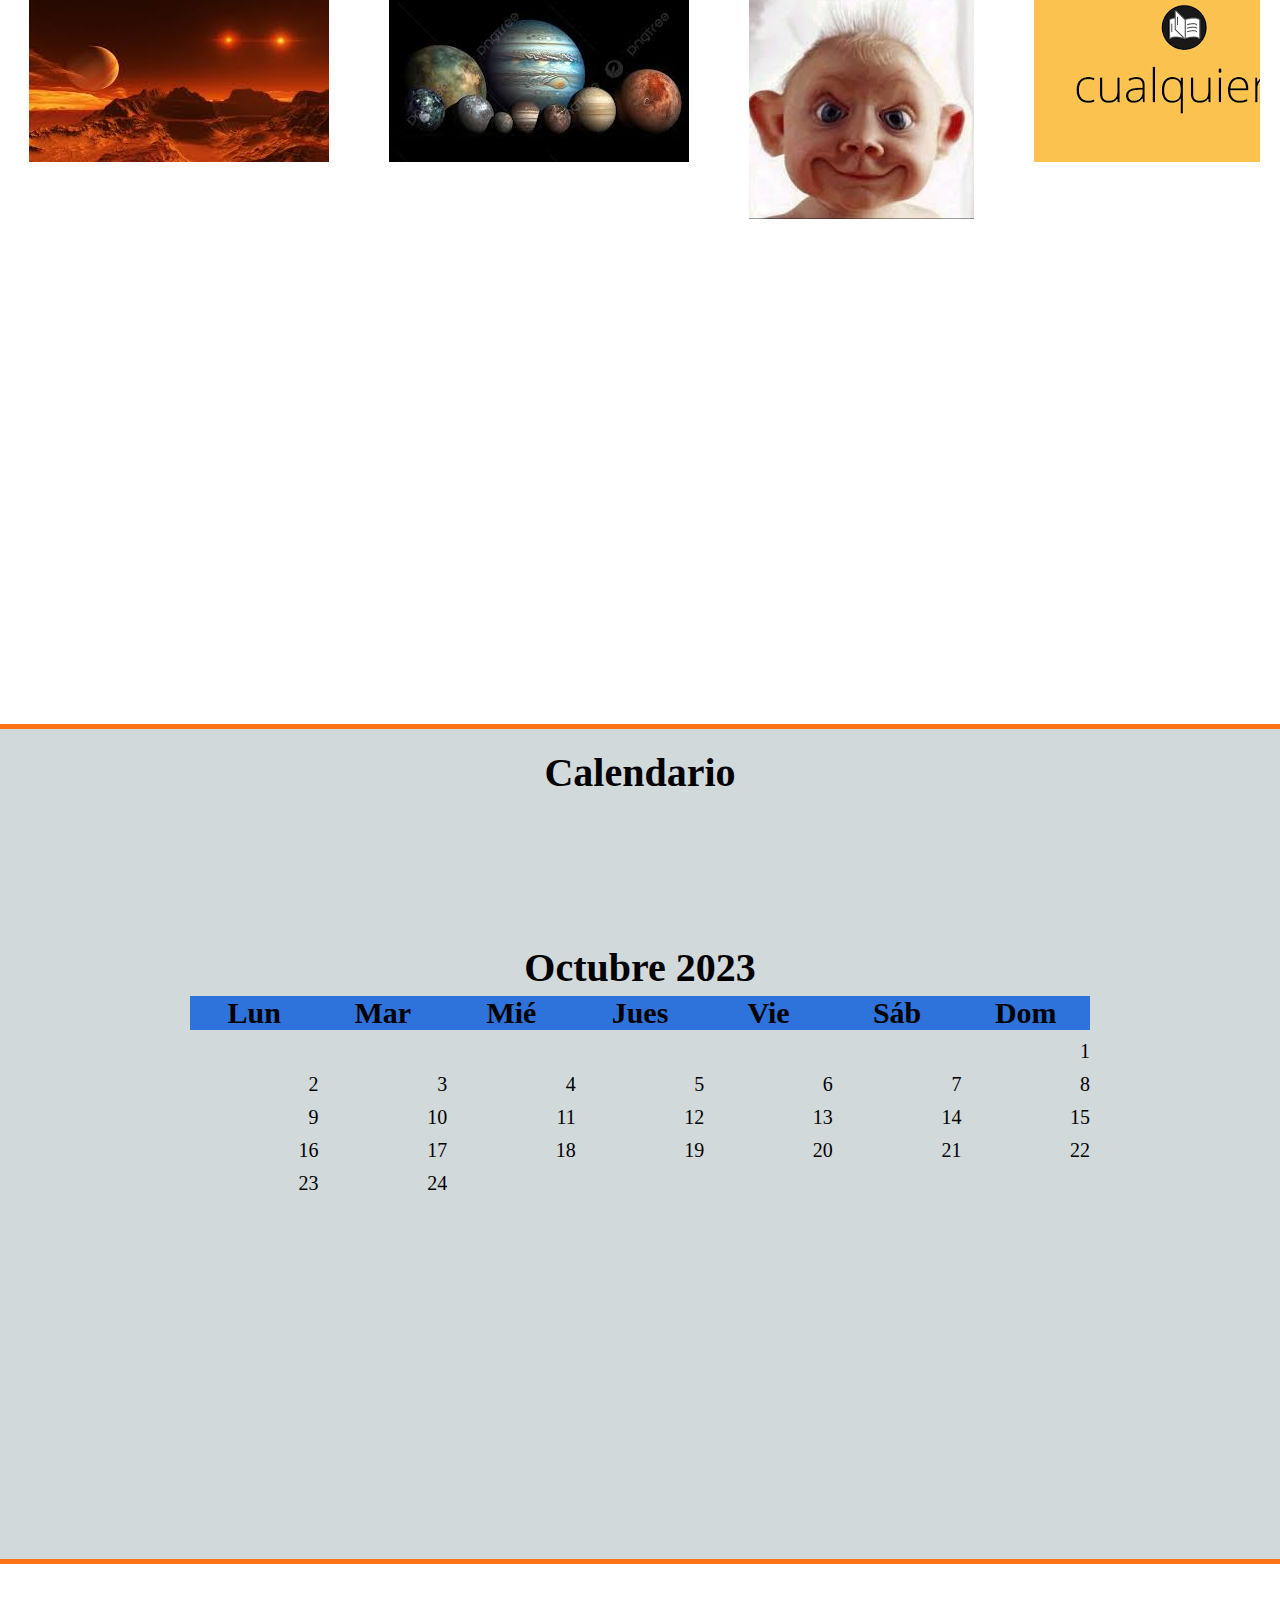
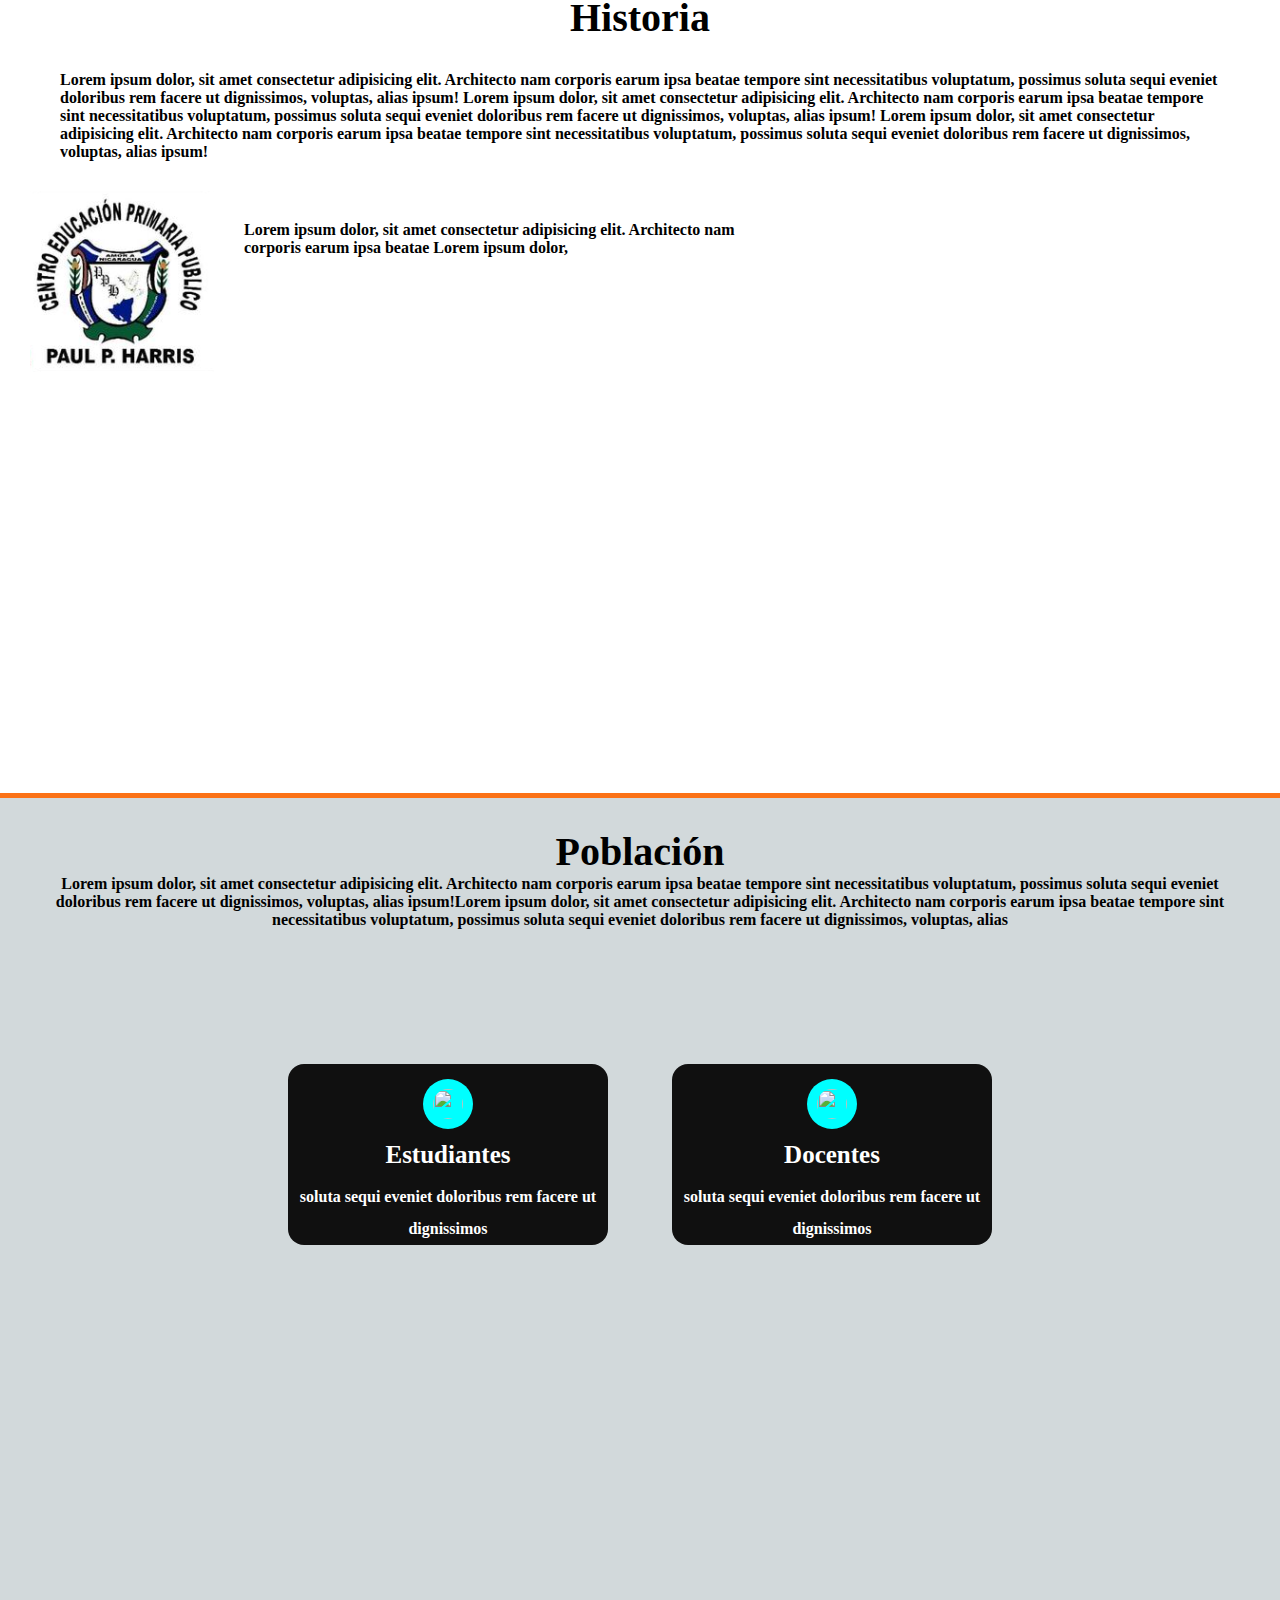
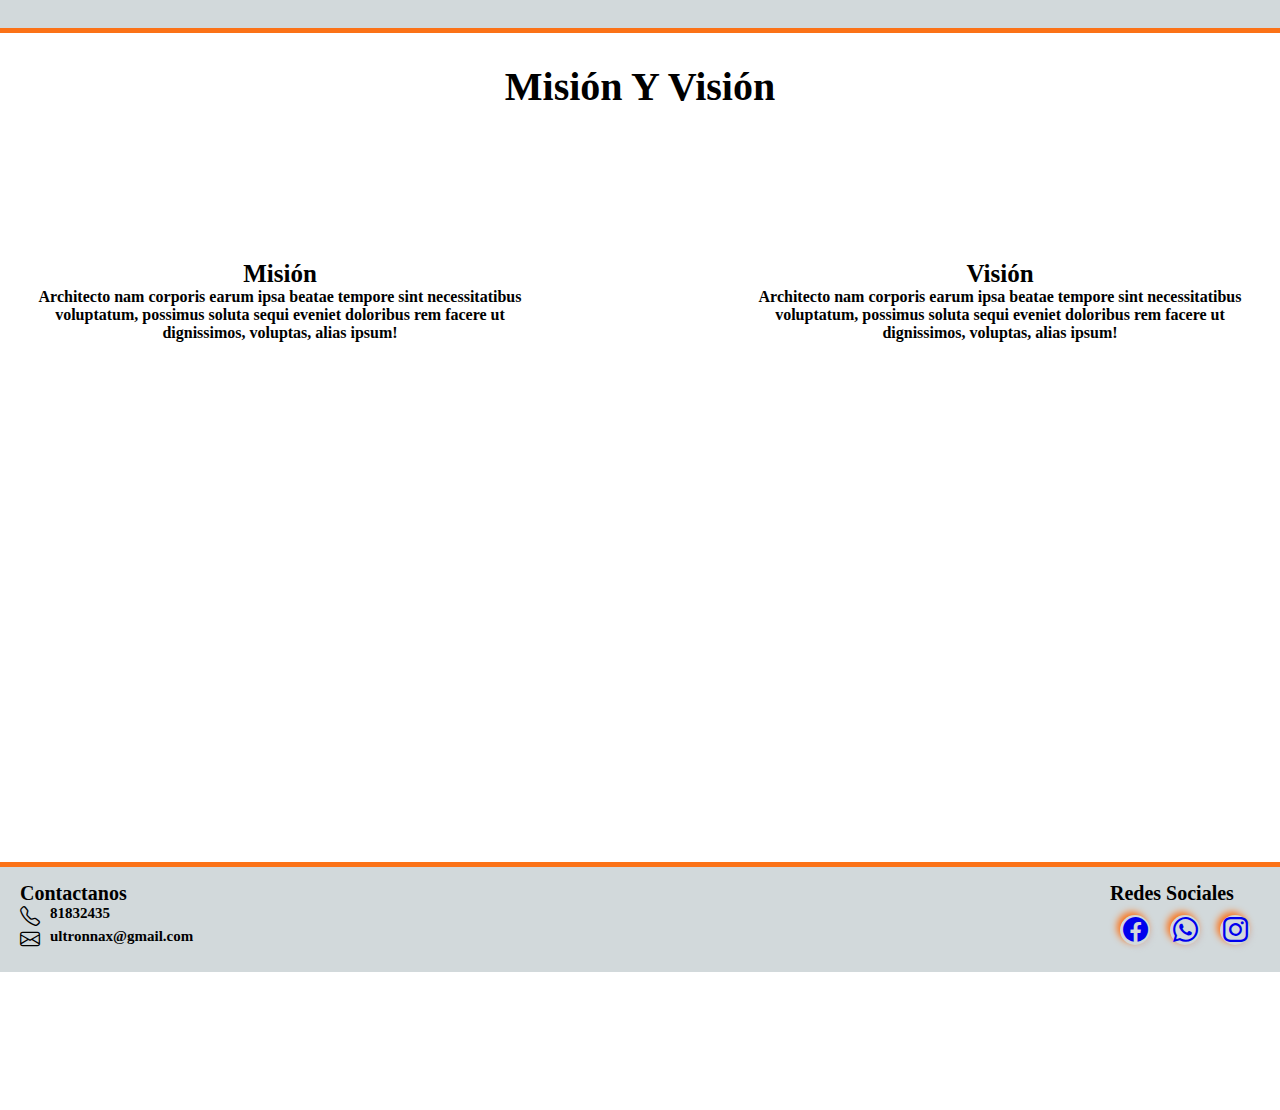
==== commit 3bc71fdd: "Asistech v4" ====
--- a/index.html
+++ b/index.html
@@ -16,30 +16,35 @@
 <body>
    <div class="cabeza">
 
-    <div class="logo">
-        <a href="#">logo</a>
-    </div>
-
+        <div class="logo">
+            <a href="#">logo</a>
+        </div>
+
+        <div class="boton_seccion">
+            <ul>
+                <li>
+                    <a href="./Iniciar_Sección.html">Iniciar sesión</a>
+                </li>
+            </ul>  
+        </div>
+   </div>
     <nav class="barra_navegar">
-        <ul>
-            <li><a href="#inicio">Inicio</a></li>
-            <li><a href="#calendario">Calendario</a></li>
-            <li><a href="#historia">Historia</a></li>
-            <li><a href="#poblacion">Población</a></li>
-            <li><a href="#m_v">Misión y Visión</a></li>
-            <li><a href="#contacto">Contacto</a></li>    
-        </ul>
+            <ul>
+                <li><a href="#inicio">Inicio</a></li>
+                <li><a href="#calendario">Calendario</a></li>
+                <li><a href="#historia">Historia</a></li>
+                <li><a href="#poblacion">Población</a></li>
+                <li><a href="#m_v">Misión y Visión</a></li>
+                <li><a href="#contacto">Contacto</a></li>    
+            </ul>
+            <div class="buscar_contenedor">
+                <input type="text" placeholder="Buscar...">
+                <button><i class="bi bi-search"></i></button>
+            </div>
     </nav>
+        
+   
     
-    <div class="boton_seccion">
-        <ul>
-            <li>
-                <a href="./Iniciar_Sección.html">Iniciar sesión</a>
-            </li>
-        </ul>
-        
-    </div>
-   </div>
     <header class="contiene_cabezera">
     <div class="inicio" id="inicio">
         
@@ -186,28 +191,28 @@
 
    <div class="flex"></div>
 
-   <footer>
-    <div class="Contacto" id="contacto">
-        <div class="contactanos">
-            <h2>Contactanos</h2>
-            <div class="icon1">
-                <i class="bi bi-telephone"></i>
-                <h3>81832435</h3>
+    <footer >
+        <div class="Contacto" id="contacto">
+            <div class="contactanos">
+                <h2>Contactanos</h2>
+                <div class="icon1">
+                    <i class="bi bi-telephone"></i>
+                    <h3>81832435</h3>
+                </div>
+                <div class="icon2">
+                    <i class="bi bi-envelope"></i>
+                    <h3>ultronnax@gmail.com</h3>
+                </div>
             </div>
-            <div class="icon2">
-                <i class="bi bi-envelope"></i>
-                <h3>ultronnax@gmail.com</h3>
+            <div class="redes_sociales">
+                <h2>Redes Sociales</h2>
+                <div class="iconos">
+                    <a href="www.facebook.com" class="face"><i class="bi bi-facebook"></i></a>
+                    <a href="www.whatsapp.com" class="what"><i class="bi bi-whatsapp"></i></a>
+                    <a href="www.instagram.com " class="inst"><i class="bi bi-instagram"></i></a>
+                </div>
             </div>
         </div>
-        <div class="redes_sociales">
-            <h2>Redes Sociales</h2>
-            <div class="iconos">
-                <a href="www.facebook.com" class="face"><i class="bi bi-facebook"></i></a>
-                <a href="www.whatsapp.com" class="what"><i class="bi bi-whatsapp"></i></a>
-                <a href="www.instagram.com " class="inst"><i class="bi bi-instagram"></i></a>
-            </div>
-        </div>
-    </div>
-   </footer>
+    </footer>
 </body>
 </html>--- a/CSS/Estilos.css
+++ b/CSS/Estilos.css
@@ -26,22 +26,16 @@
 {
     scroll-margin-top: 70px;
 }
+
 .cabeza
 {
     display: flex;
     align-items: center;
     justify-content: space-between;
-    height: px;
     background: #2D73DB;
-    position: fixed;
     width: 100%;
     z-index: 100;
-}
-.barra_navegar
-{
-    display: flex;
-    margin-right: 10px;
-    
+    position: fixed;
 }
 .logo
 {
@@ -57,21 +51,24 @@
 .barra_navegar
 {
     display: flex;
-    justify-content: center;
-    align-items: center;
-    height: 100%;
+    width: 100%;
+    border-bottom: 2px solid #fb7217;
+    position: fixed;
+    top: 5.5%;
+    background-color: white;
 }
 .barra_navegar li
 {
+   
     font-family: 'Makisupa';
-    display: block;
-    padding: 20px 15px;
-    color: #fff;
+    display: flex;
+    padding: 5px 10px;
     text-transform: uppercase;
     font-size: 15px;
     text-decoration: none;
     cursor: pointer;
     list-style: none;
+    
 }
 .barra_navegar ul
 {
@@ -80,11 +77,40 @@
 }
 .barra_navegar ul li a
 {
-    color: white;
+    color: black;
     list-style: none;
     cursor: pointer;
     position: relative;
     text-decoration: none;
+}
+
+.buscar_contenedor
+{
+    display: flex;
+}
+.buscar_contenedor input
+{
+    width: 250px;
+    height: 10px;
+    padding: 15px;
+    margin-left: 71vh;
+    outline: none;
+    margin-top: 2px;
+    padding-right: 35px;
+    border-bottom-left-radius: 5px;
+    font-size: 1rem;
+    
+}
+
+.buscar_contenedor button
+{
+    background-color: #fb7217;
+    width: 40px;
+    height: 35px;
+    color: white;
+    border-radius: 0 5px 5px 0;
+    cursor: pointer;
+    margin-top: 2px;
 }
 
 .boton_seccion ul
@@ -136,7 +162,7 @@
 {
     background-color: #fb7217;
     width: auto;
-    height: 10px;
+    height: 5px;
     align-items: center;
     margin: auto;
 }
@@ -380,7 +406,7 @@
 {
     display: block;
     padding-top: 15px;
-    height: 10vh !important;
+    height: 10vh;
     background-color: #d2d9db;
 }
 .Contacto .contactanos
@@ -546,6 +572,10 @@
     {
         font-size: 20px;
     }
+    .ftb
+    {
+        min-height: 10vh;
+    }
 }
 
 /** tablet **/
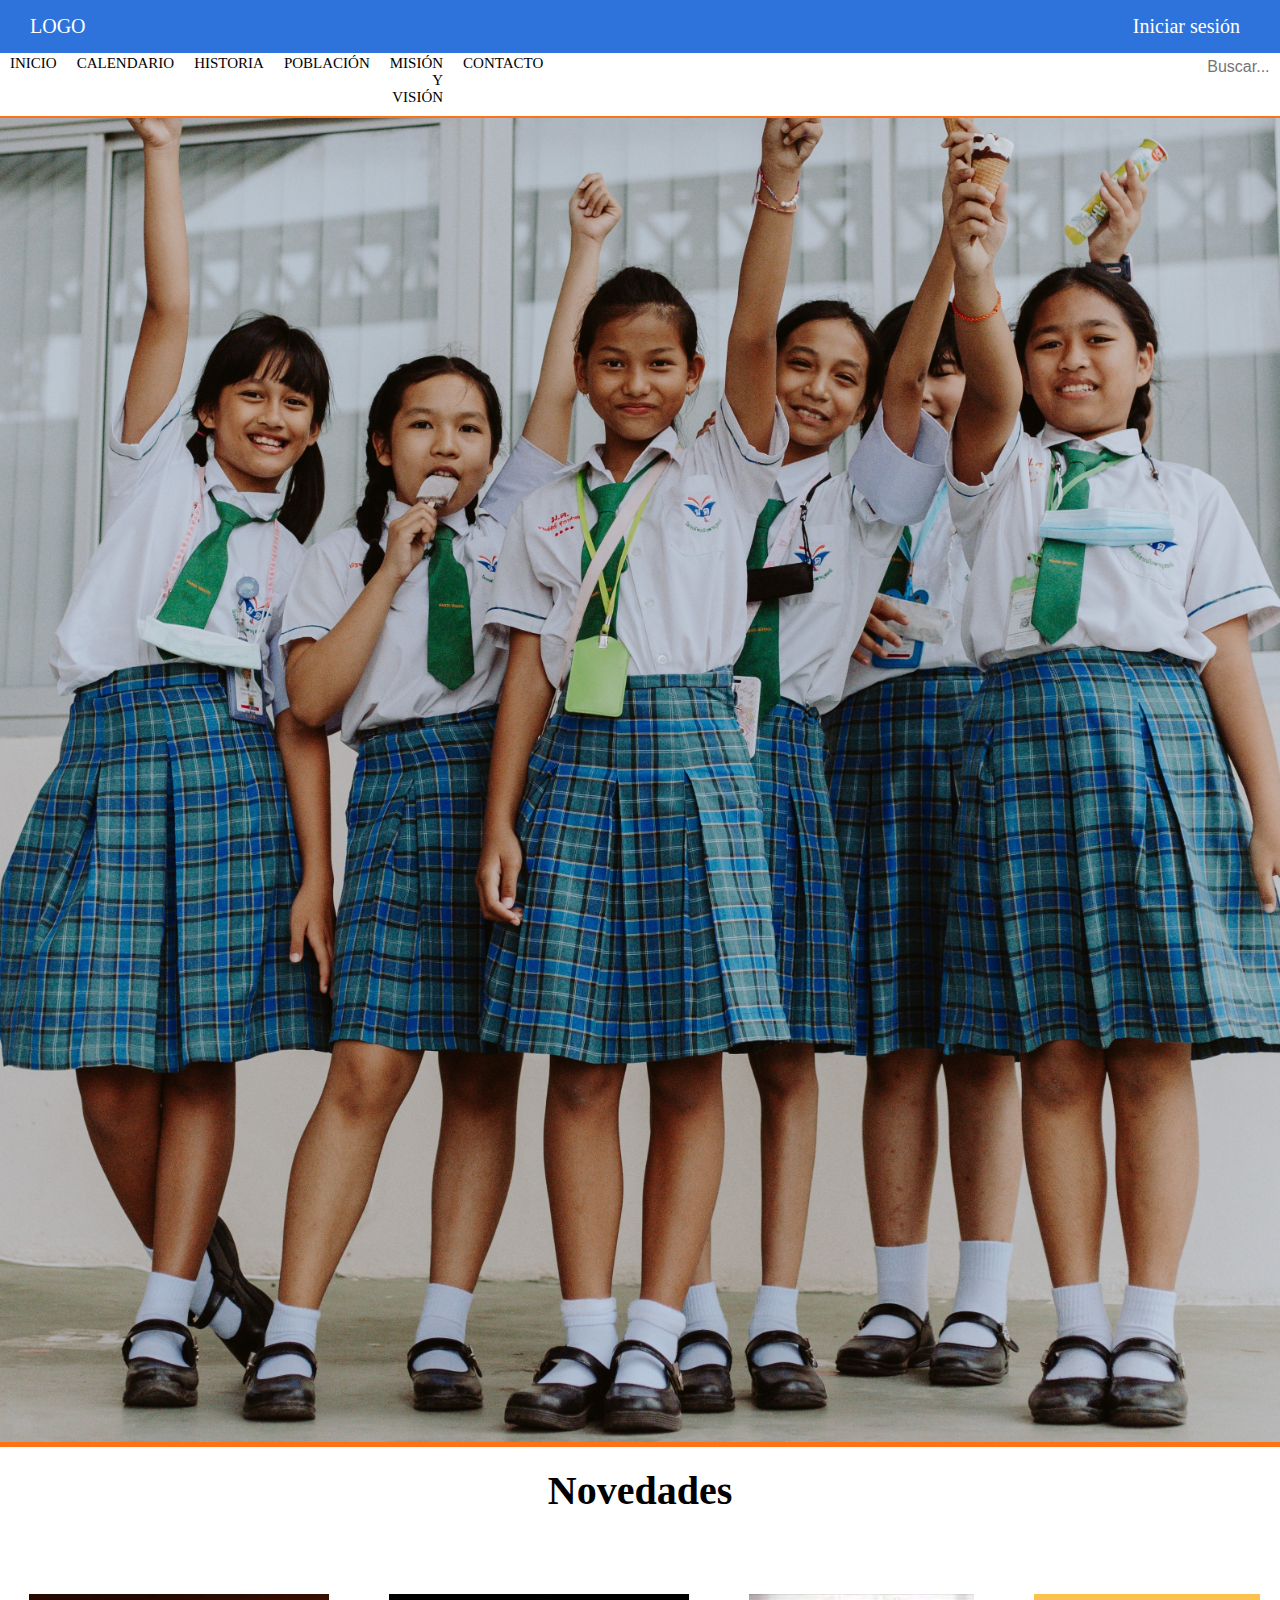
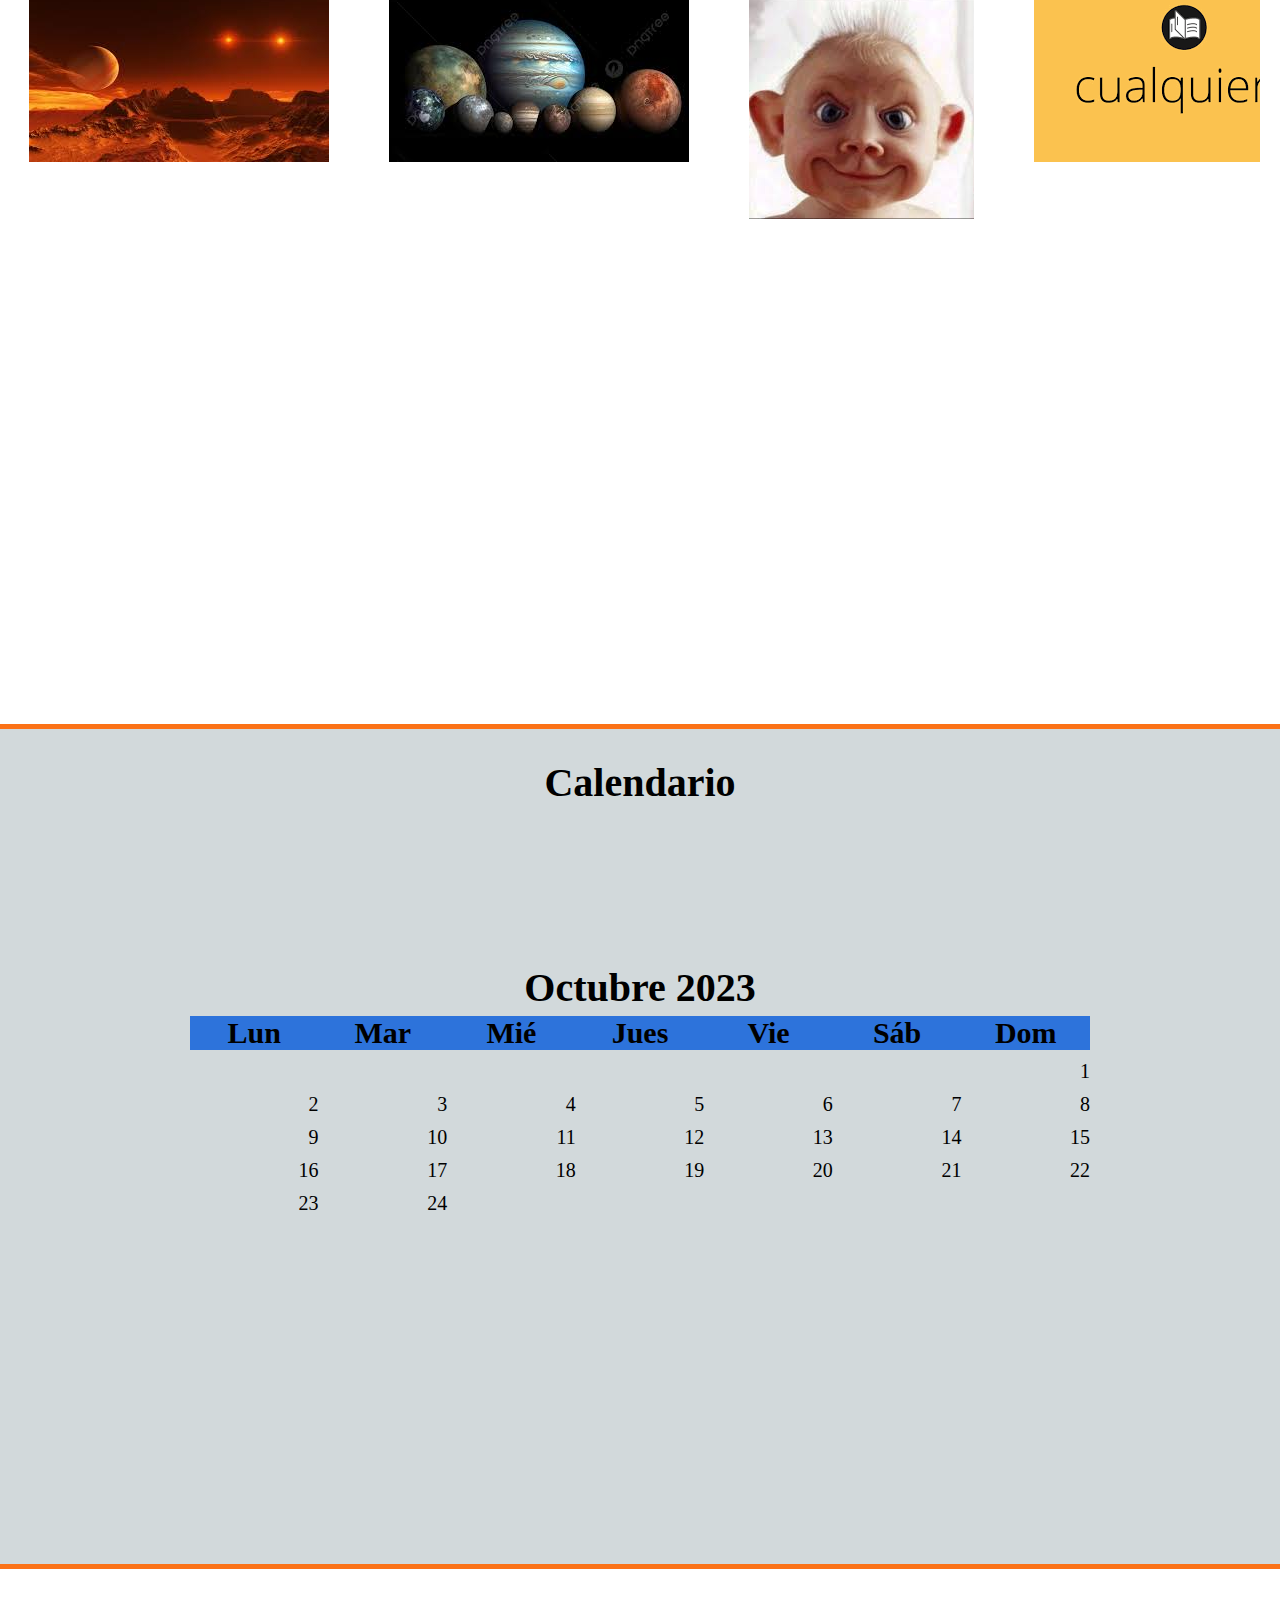
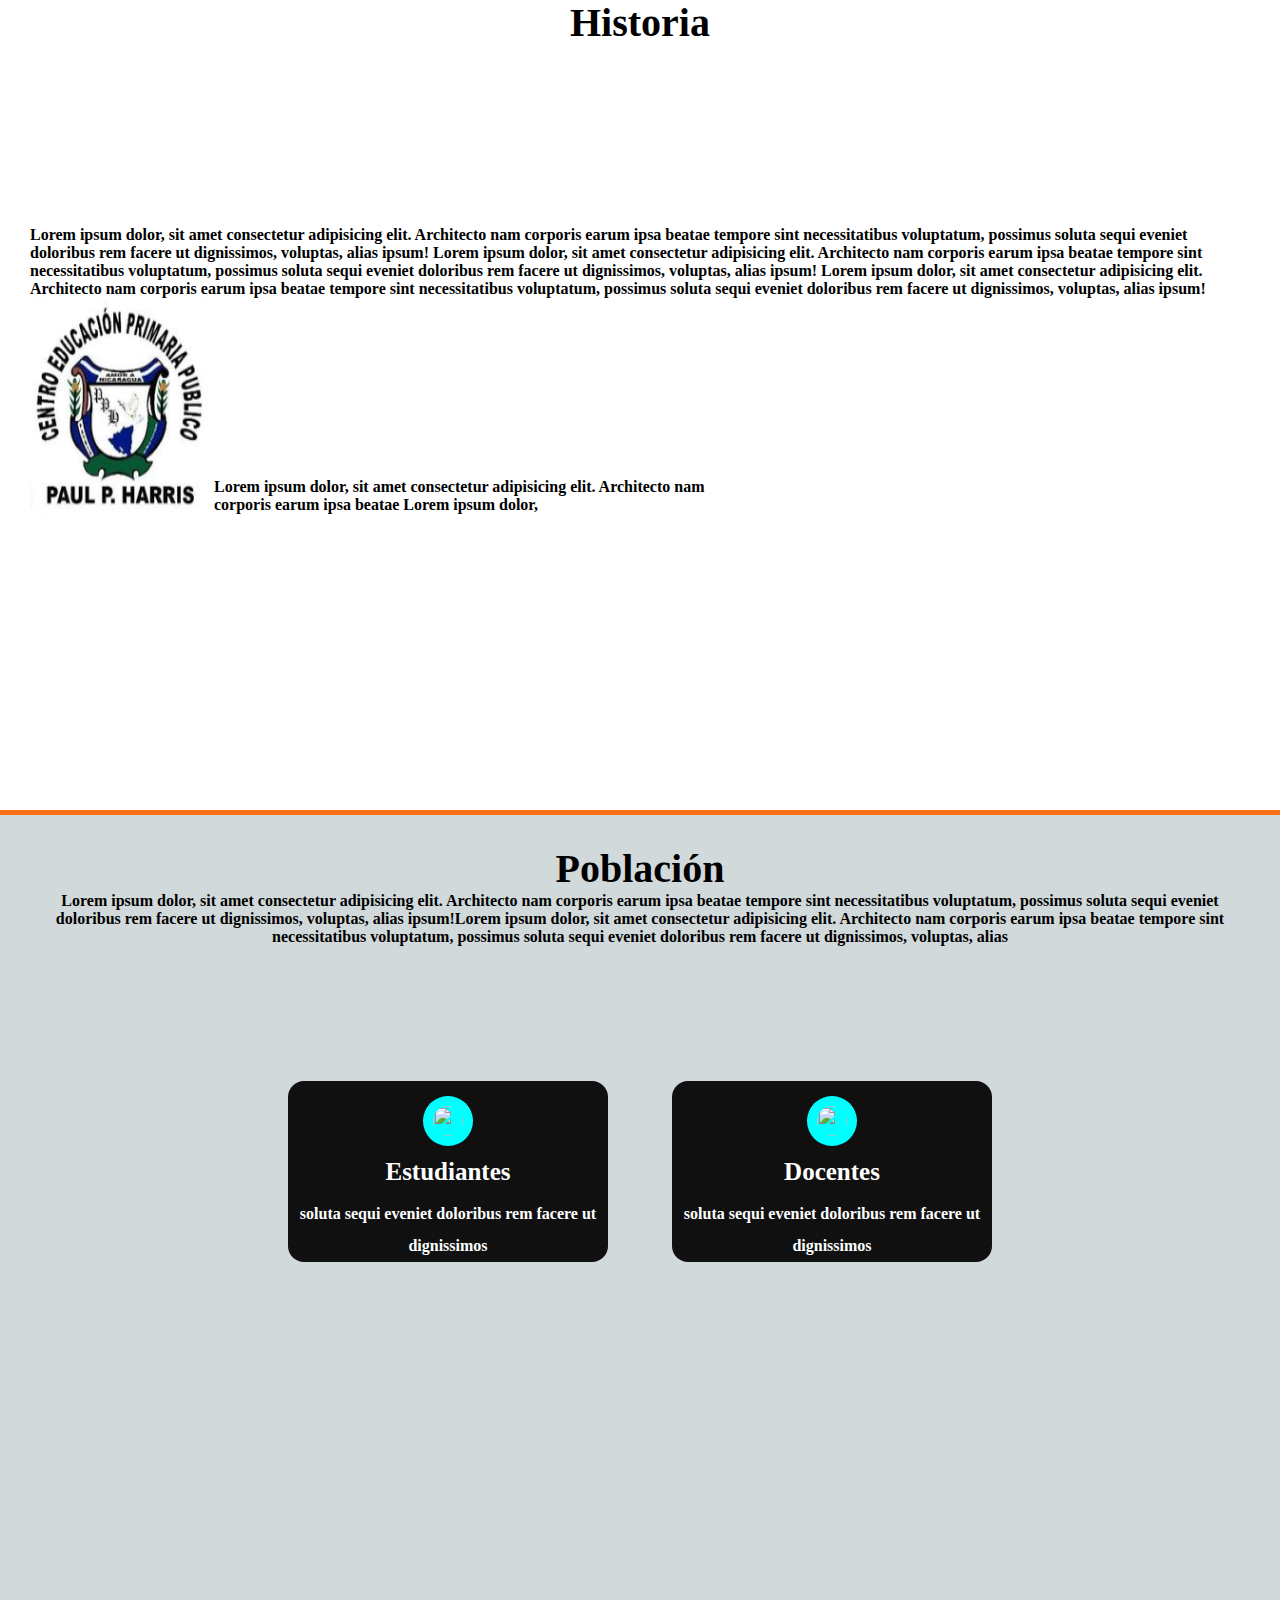
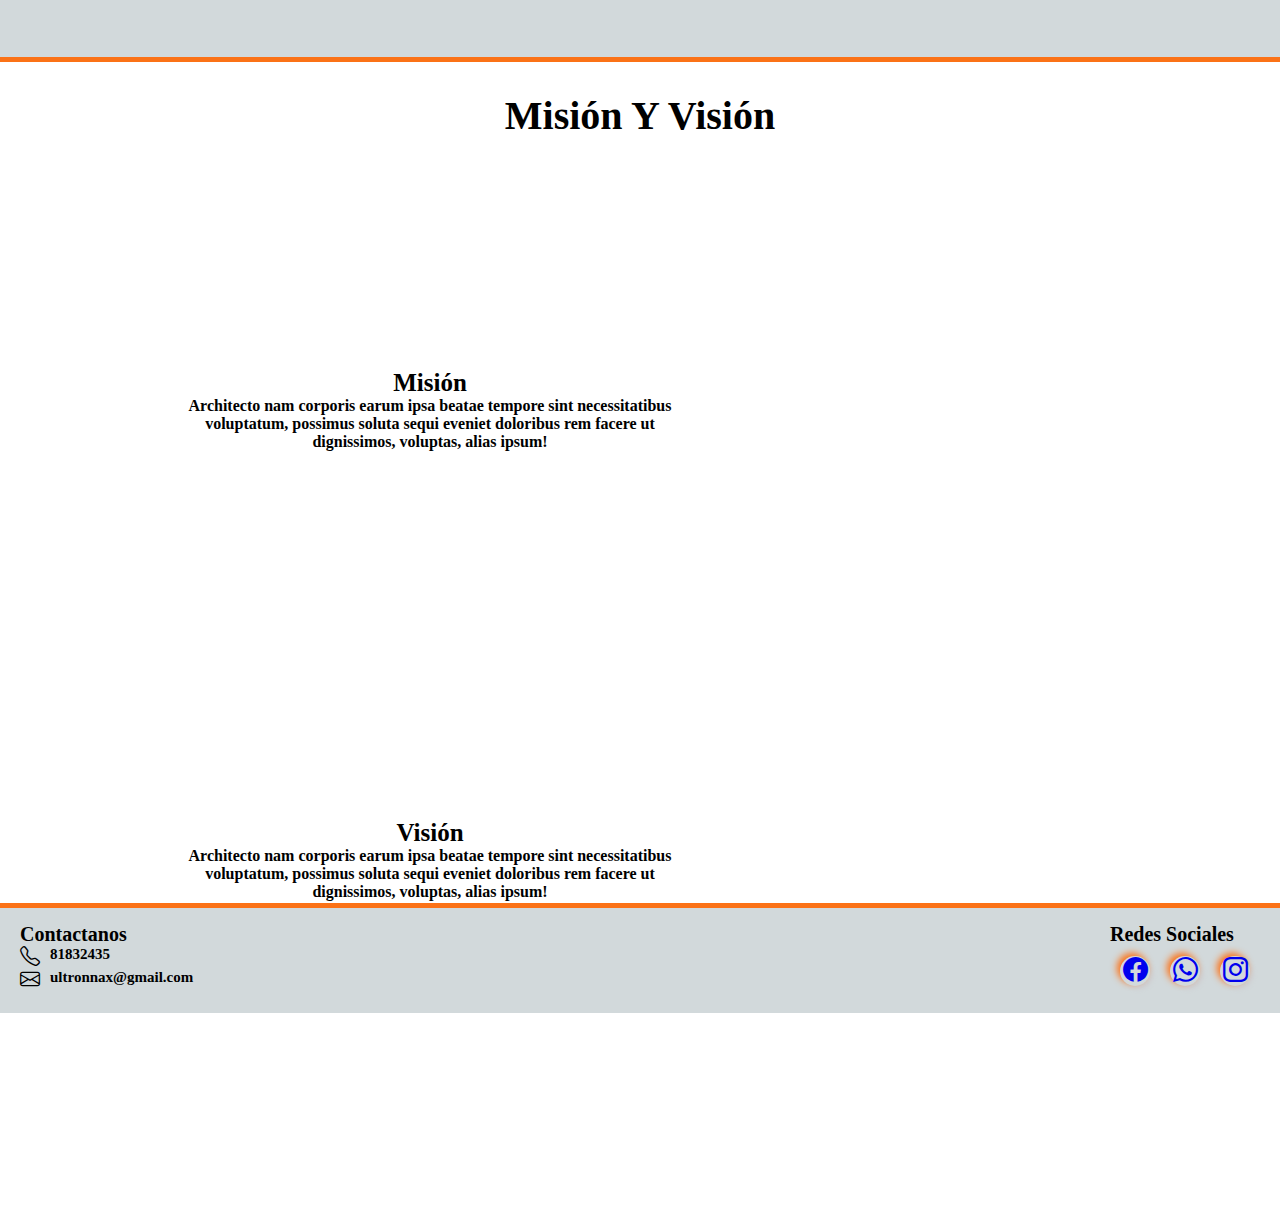
==== commit f2f91fc1: "Asistech v5" ====
--- a/index.html
+++ b/index.html
@@ -17,13 +17,13 @@
    <div class="cabeza">
 
         <div class="logo">
-            <a href="#">logo</a>
+            <a href="#inicio">logo</a>
         </div>
 
         <div class="boton_seccion">
             <ul>
                 <li>
-                    <a href="./Iniciar_Sección.html">Iniciar sesión</a>
+                    <a href="./Iniciar_Sesión.html">Iniciar sesión</a>
                 </li>
             </ul>  
         </div>
--- a/CSS/Estilos.css
+++ b/CSS/Estilos.css
@@ -54,7 +54,7 @@
     width: 100%;
     border-bottom: 2px solid #fb7217;
     position: fixed;
-    top: 5.5%;
+    top: 5%;
     background-color: white;
 }
 .barra_navegar li
@@ -96,7 +96,7 @@
     margin-left: 71vh;
     outline: none;
     margin-top: 2px;
-    padding-right: 35px;
+    padding-right: 12vh;
     border-bottom-left-radius: 5px;
     font-size: 1rem;
     
@@ -110,7 +110,7 @@
     color: white;
     border-radius: 0 5px 5px 0;
     cursor: pointer;
-    margin-top: 2px;
+    margin-top: 3px;
 }
 
 .boton_seccion ul
@@ -197,14 +197,14 @@
     
     justify-content: center;
     align-items: center;
-    height: 92.2vh !important;
+    height: 92.8vh !important;
     object-fit: cover;
     background-color: #d2d9db;
     
 }
 .Calendario h2
 {
-   padding: 20px;
+   padding: 30px;
    
 }
 .fecha h3
@@ -245,10 +245,6 @@
     
     
 }
-li
-{
-    
-}
 ol .numeros
 {
     
@@ -273,7 +269,7 @@
 }
 .Historia
 {
-    height: 85.5vh !important;
+    height: 86.8vh !important;
     padding: 30px;
     display: block;
 }
@@ -283,10 +279,12 @@
 }
 .Historia p
 {
-    padding: 30px;
+    padding-top: 20vh;
+    
 }
 .persona_hist 
 {
+
     text-align: left;
     display: flex;
 }
@@ -304,7 +302,7 @@
 }
 .Población
 {
-    height: 85.5vh !important;
+    height: 86.8vh !important;
     padding: 30px;
     background: #d2d9db;
     
@@ -366,7 +364,7 @@
 .Mision_Vision
 {
     padding: 30px;
-    height: 85.5vh !important;
+    height: 86.8vh !important;
 }
 .mv2
 {
@@ -374,8 +372,10 @@
     display: flex;
     flex-direction: column(2);
     justify-content: space-between;
+    padding-left: 150px;
+    padding-right: 150px;
     height: 100vh;
-    padding-top: 100px;
+    padding-top: 20vh;
     
     flex-wrap: wrap;
    
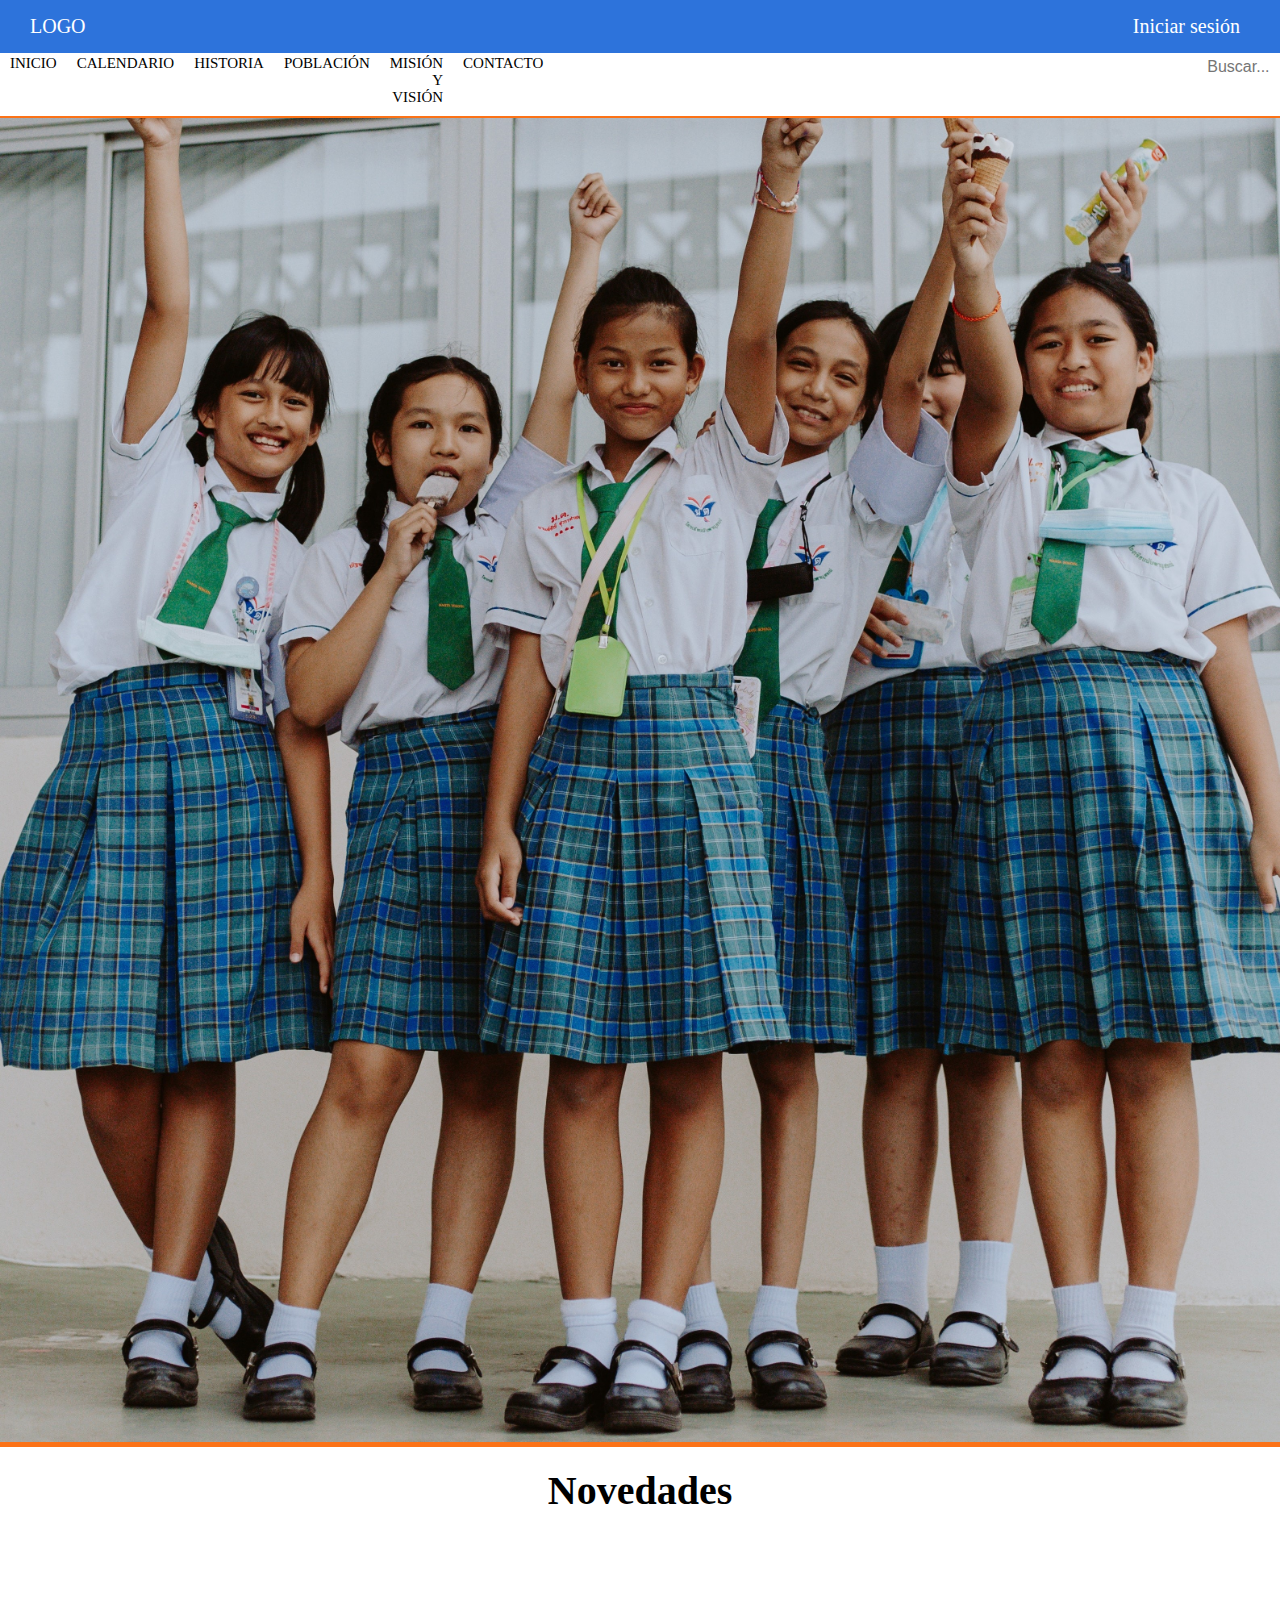
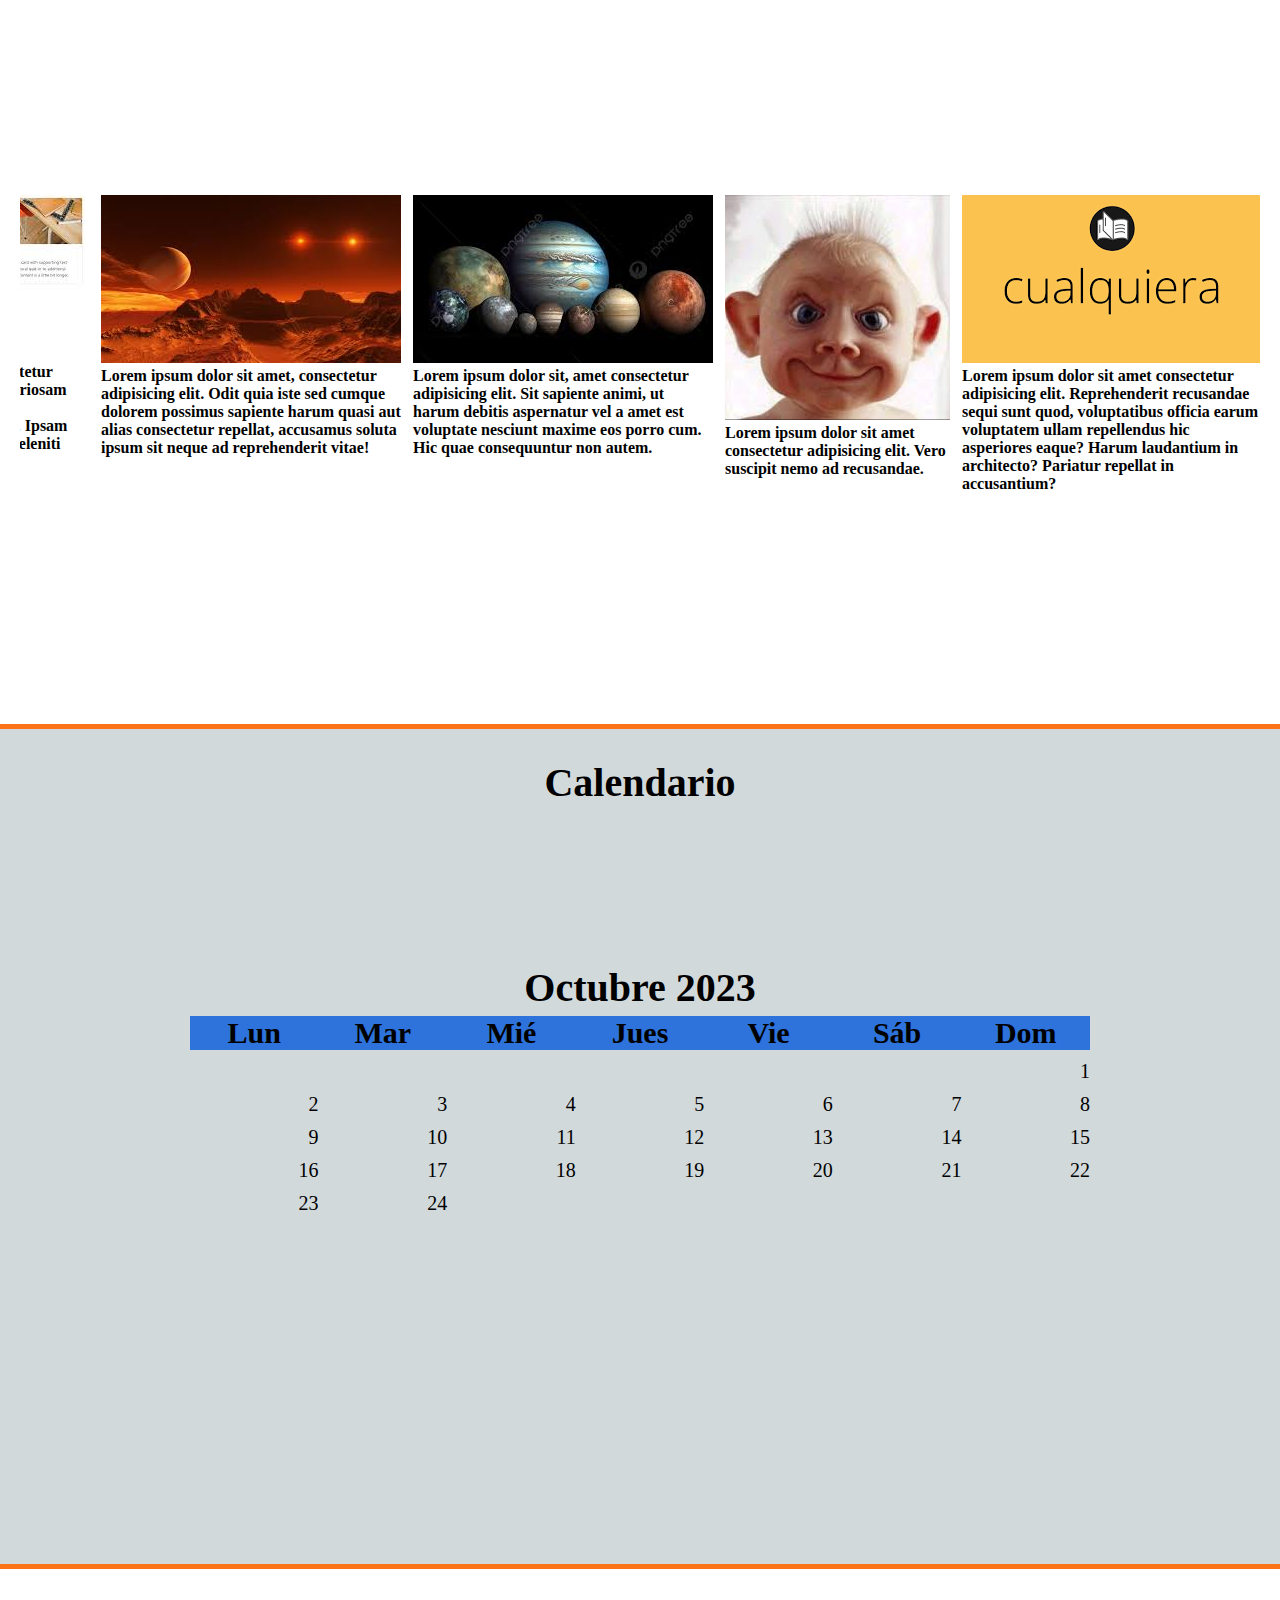
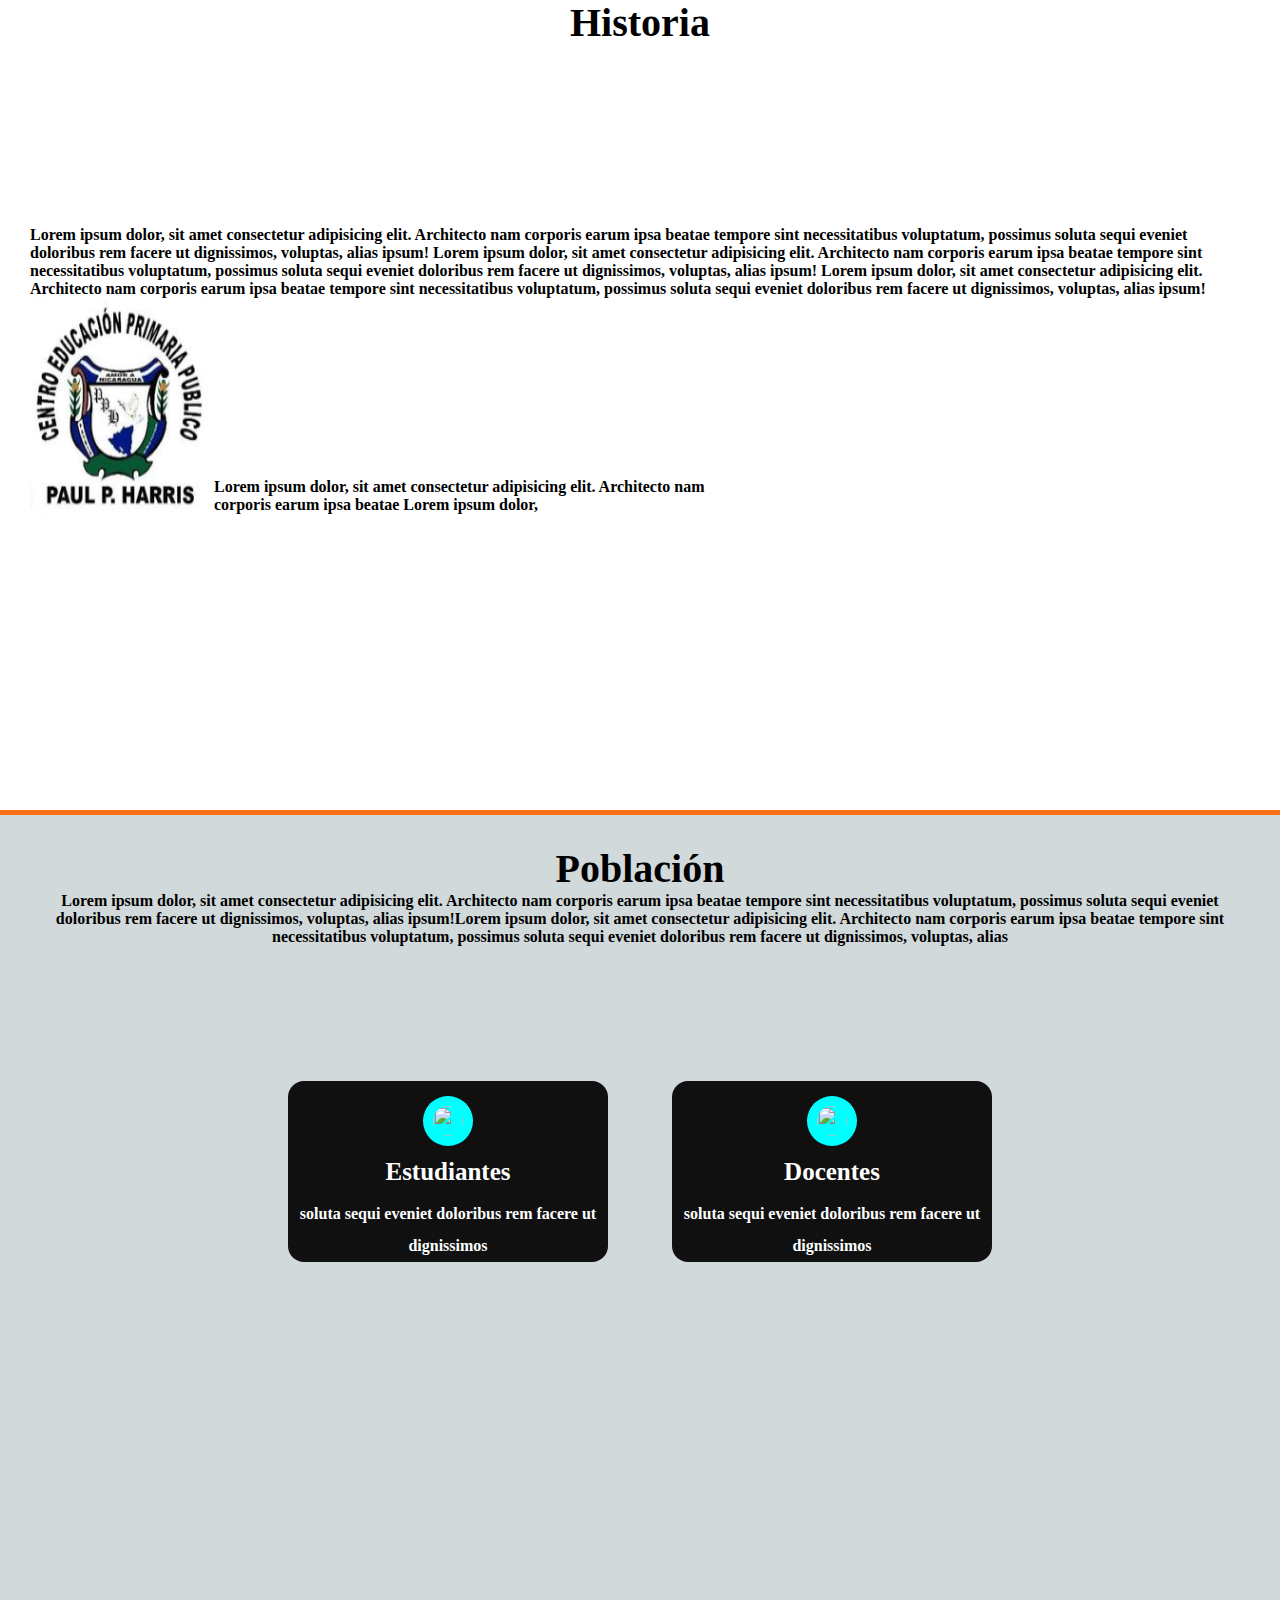
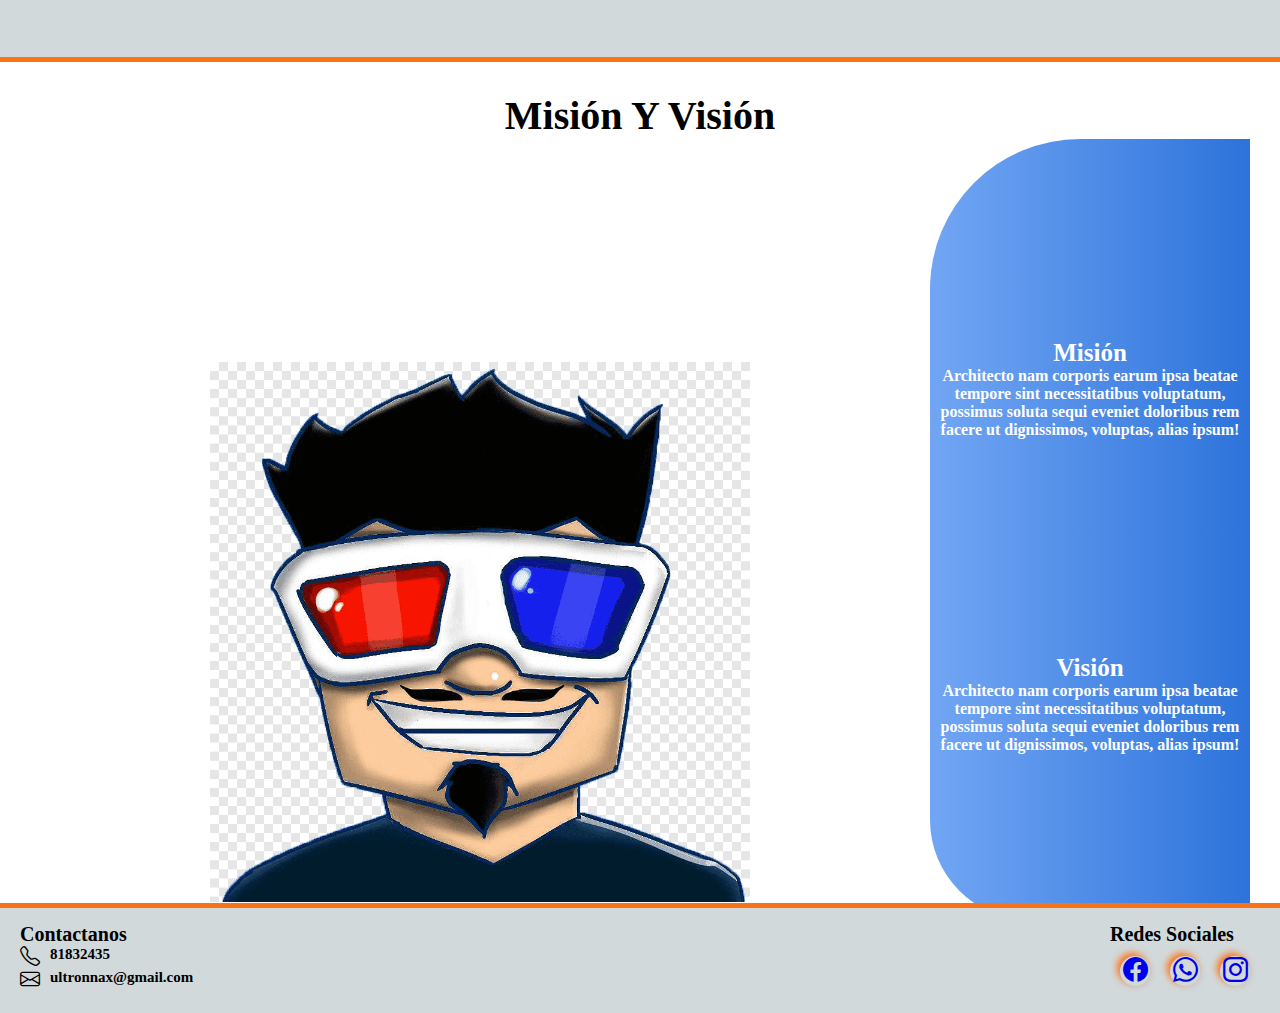
==== commit fdfbe682: "Asistech v6" ====
--- a/index.html
+++ b/index.html
@@ -57,12 +57,18 @@
    <section class="novedades">
         <h2 class="titulo">Novedades</h2>
         <div class="Novedades">
-            <div class="scroll"><img src="./SRC/img/images (1).jpeg" alt=""></div>
-            <div class="scroll"><img src="./SRC/img/images.jpeg" alt=""></div>
-            <div class="scroll"><img src="./SRC/img/images (3).jpeg" alt=""></div>
-            <div class="scroll"><img src="./SRC/img/1.jpeg" alt=""></div>
-            <div class="scroll"><img src="./SRC/img/2.png" alt=""></div>
-            <div class="scroll"><img src="./SRC/img/3.jpeg" alt=""></div>
+            <div class="scroll"><img src="./SRC/img/images (1).jpeg" alt="">
+            <p>Lorem ipsum dolor sit amet consectetur adipisicing elit. Dolor delectus laboriosam dolorum tempore ad ipsam ipsum numquam, optio quia soluta libero. Ipsam fugiat minus temporibus placeat, deleniti sequi. Repudiandae, itaque.</p></div>
+            <div class="scroll"><img src="./SRC/img/images.jpeg" alt="">
+            <p>Lorem ipsum dolor sit amet, consectetur adipisicing elit. Odit quia iste sed cumque dolorem possimus sapiente harum quasi aut alias consectetur repellat, accusamus soluta ipsum sit neque ad reprehenderit vitae!</p></div>
+            <div class="scroll"><img src="./SRC/img/images (3).jpeg" alt="">
+            <p>Lorem ipsum dolor sit, amet consectetur adipisicing elit. Sit sapiente animi, ut harum debitis aspernatur vel a amet est voluptate nesciunt maxime eos porro cum. Hic quae consequuntur non autem.</p></div>
+            <div class="scroll"><img src="./SRC/img/1.jpeg" alt="">
+            <p>Lorem ipsum dolor sit amet consectetur adipisicing elit. Vero suscipit nemo ad recusandae.</p></div>
+            <div class="scroll"><img src="./SRC/img/2.png" alt="">
+            <p>Lorem ipsum dolor sit amet consectetur adipisicing elit. Reprehenderit recusandae sequi sunt quod, voluptatibus officia earum voluptatem ullam repellendus hic asperiores eaque? Harum laudantium in architecto? Pariatur repellat in accusantium?</p></div>
+            <div class="scroll"><img src="./SRC/img/3.jpeg" alt="">
+            <p>Lorem ipsum dolor sit amet consectetur adipisicing elit. In fugit, illum aspernatur odit laudantium officia soluta, voluptates corporis.</p></div>
         </div>
         
         
@@ -173,6 +179,7 @@
 
    <section class="Mision_Vision" id="m_v">
     <h2 class="titulo">Misión Y Visión</h2>
+    <img src="./SRC/img/perfil.png" class="rounded-circle" width="150">
     <div class="mv2">
         <div class="mision">
             <h3>Misión</h3>
@@ -207,9 +214,9 @@
             <div class="redes_sociales">
                 <h2>Redes Sociales</h2>
                 <div class="iconos">
-                    <a href="www.facebook.com" class="face"><i class="bi bi-facebook"></i></a>
-                    <a href="www.whatsapp.com" class="what"><i class="bi bi-whatsapp"></i></a>
-                    <a href="www.instagram.com " class="inst"><i class="bi bi-instagram"></i></a>
+                    <a href="https://www.facebook.com/" class="face"><i class="bi bi-facebook"></i></a>
+                    <a href="https://web.whatsapp.com/" class="what"><i class="bi bi-whatsapp"></i></a>
+                    <a href="https://www.instagram.com/ " class="inst"><i class="bi bi-instagram"></i></a>
                 </div>
             </div>
         </div>
--- a/CSS/Estilos.css
+++ b/CSS/Estilos.css
@@ -96,7 +96,6 @@
     margin-left: 71vh;
     outline: none;
     margin-top: 2px;
-    padding-right: 12vh;
     border-bottom-left-radius: 5px;
     font-size: 1rem;
     
@@ -110,7 +109,7 @@
     color: white;
     border-radius: 0 5px 5px 0;
     cursor: pointer;
-    margin-top: 3px;
+    margin-top: 3.5px;
 }
 
 .boton_seccion ul
@@ -188,7 +187,7 @@
 .Novedades .scroll
 {
     flex: 0 0 30px;
-    padding: 24px;
+    margin-top: 25vh;
     border-radius: 8px;
     scroll-snap-align: center;
 }
@@ -366,41 +365,52 @@
     padding: 30px;
     height: 86.8vh !important;
 }
+h3
+{
+    font-size: 25px;
+}
+.mision h3, .mision p
+{
+    text-align: center;
+    max-width: 500px;
+}
+.vision h3, .vision p
+{
+    text-align: center;
+    max-width: 500px;
+}
+.Mision_Vision img
+{
+    display: flex;
+    float: left;
+    height: 60vh;
+    width: 60vh;
+    padding-top: 24.8vh;
+    padding-left: 20vh;
+    
+}
+.mision
+{
+    padding-top: 200px;
+}
+.vision
+{
+    padding-top: 50px;
+}
 .mv2
 {
-    
-    display: flex;
-    flex-direction: column(2);
-    justify-content: space-between;
-    padding-left: 150px;
-    padding-right: 150px;
-    height: 100vh;
-    padding-top: 20vh;
-    
+    display: flex;
+    background-color: #2D73DB;
+    height: 100%;
+    background: linear-gradient(to right, #72a6f4, #2D73DB);
+    color: #fff;
+    margin-left: 100vh;
+    justify-content: center;
+    text-align: center;
+    height: 100%;
+    overflow: hidden;
+    border-radius: 150px 0 0 100px;
     flex-wrap: wrap;
-   
-}
-h3
-{
-    font-size: 25px;
-}
-.mision h3, .mision p
-{
-    text-align: center;
-    max-width: 500px;
-}
-.vision h3, .vision p
-{
-    text-align: center;
-    max-width: 500px;
-}
-.mision
-{
-    padding-top: 50px;
-}
-.vision
-{
-    padding-top: 50px;
 }
 .Contacto
 {
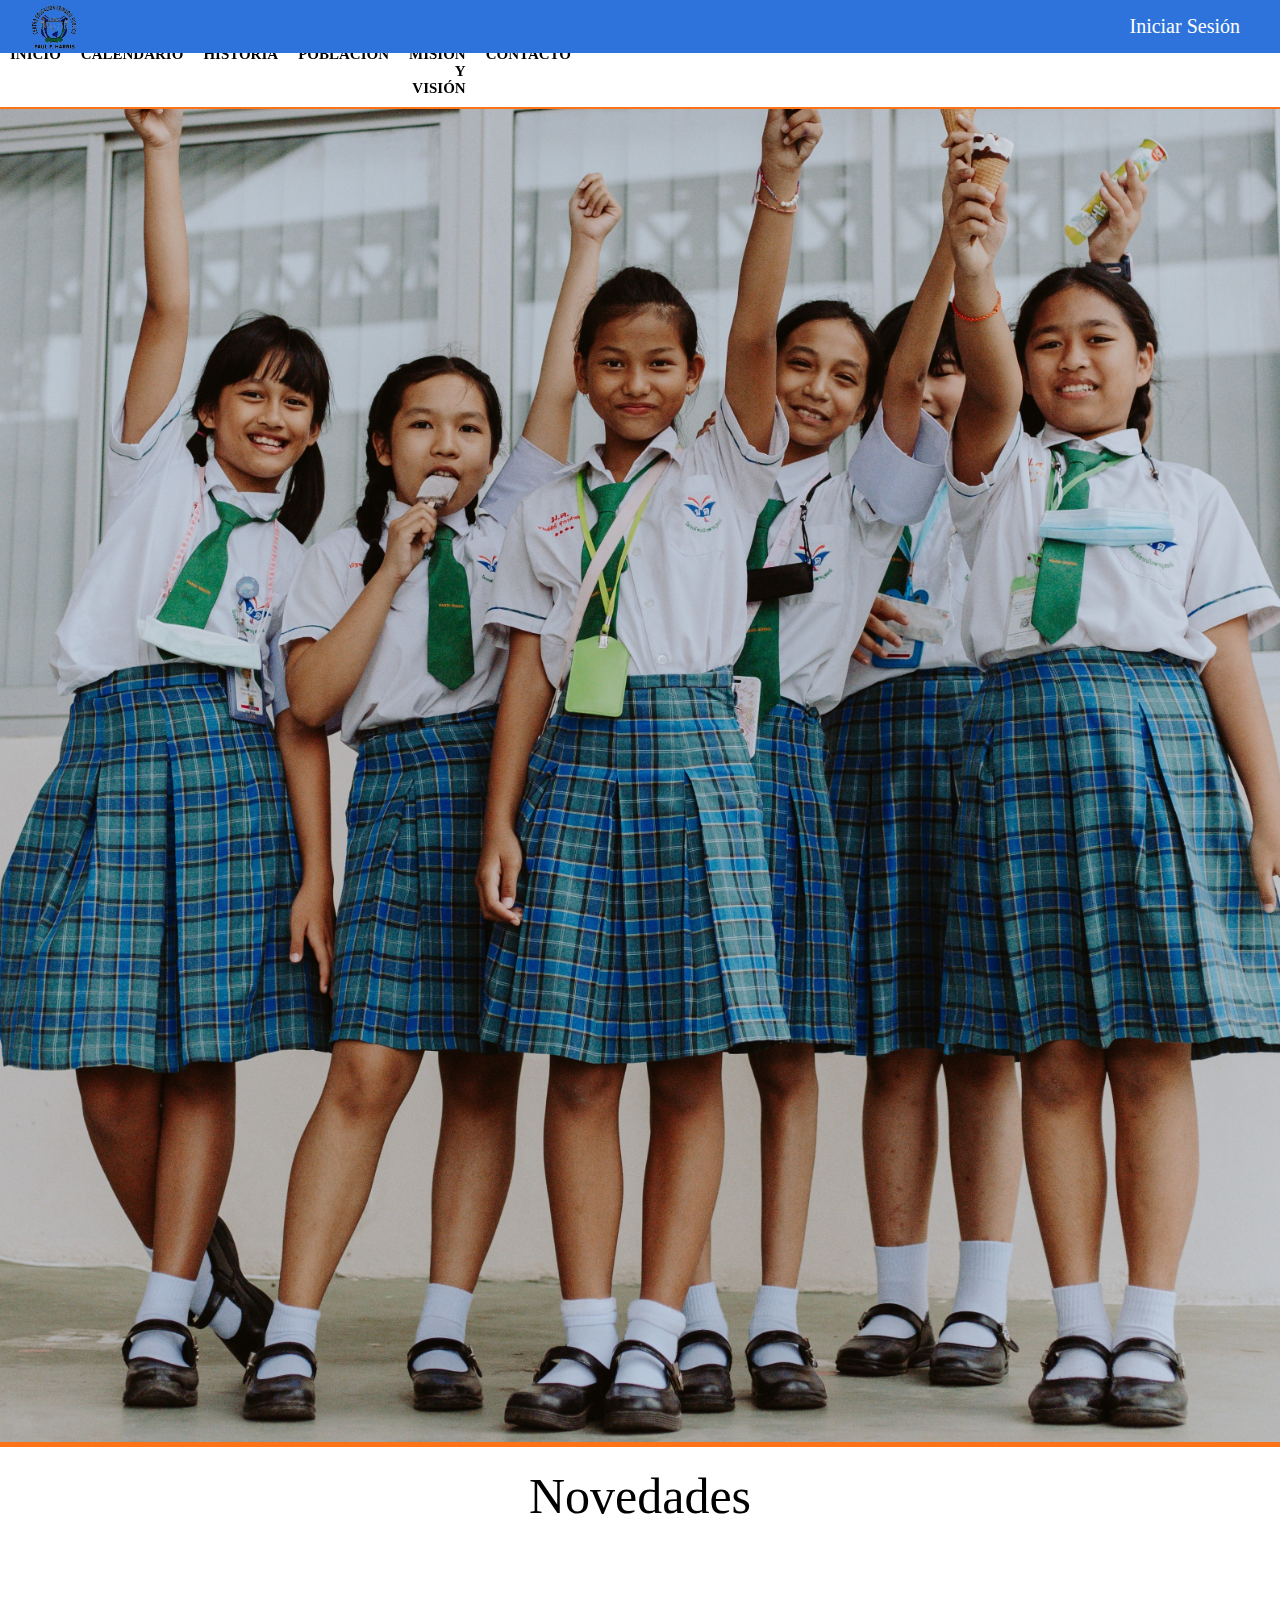
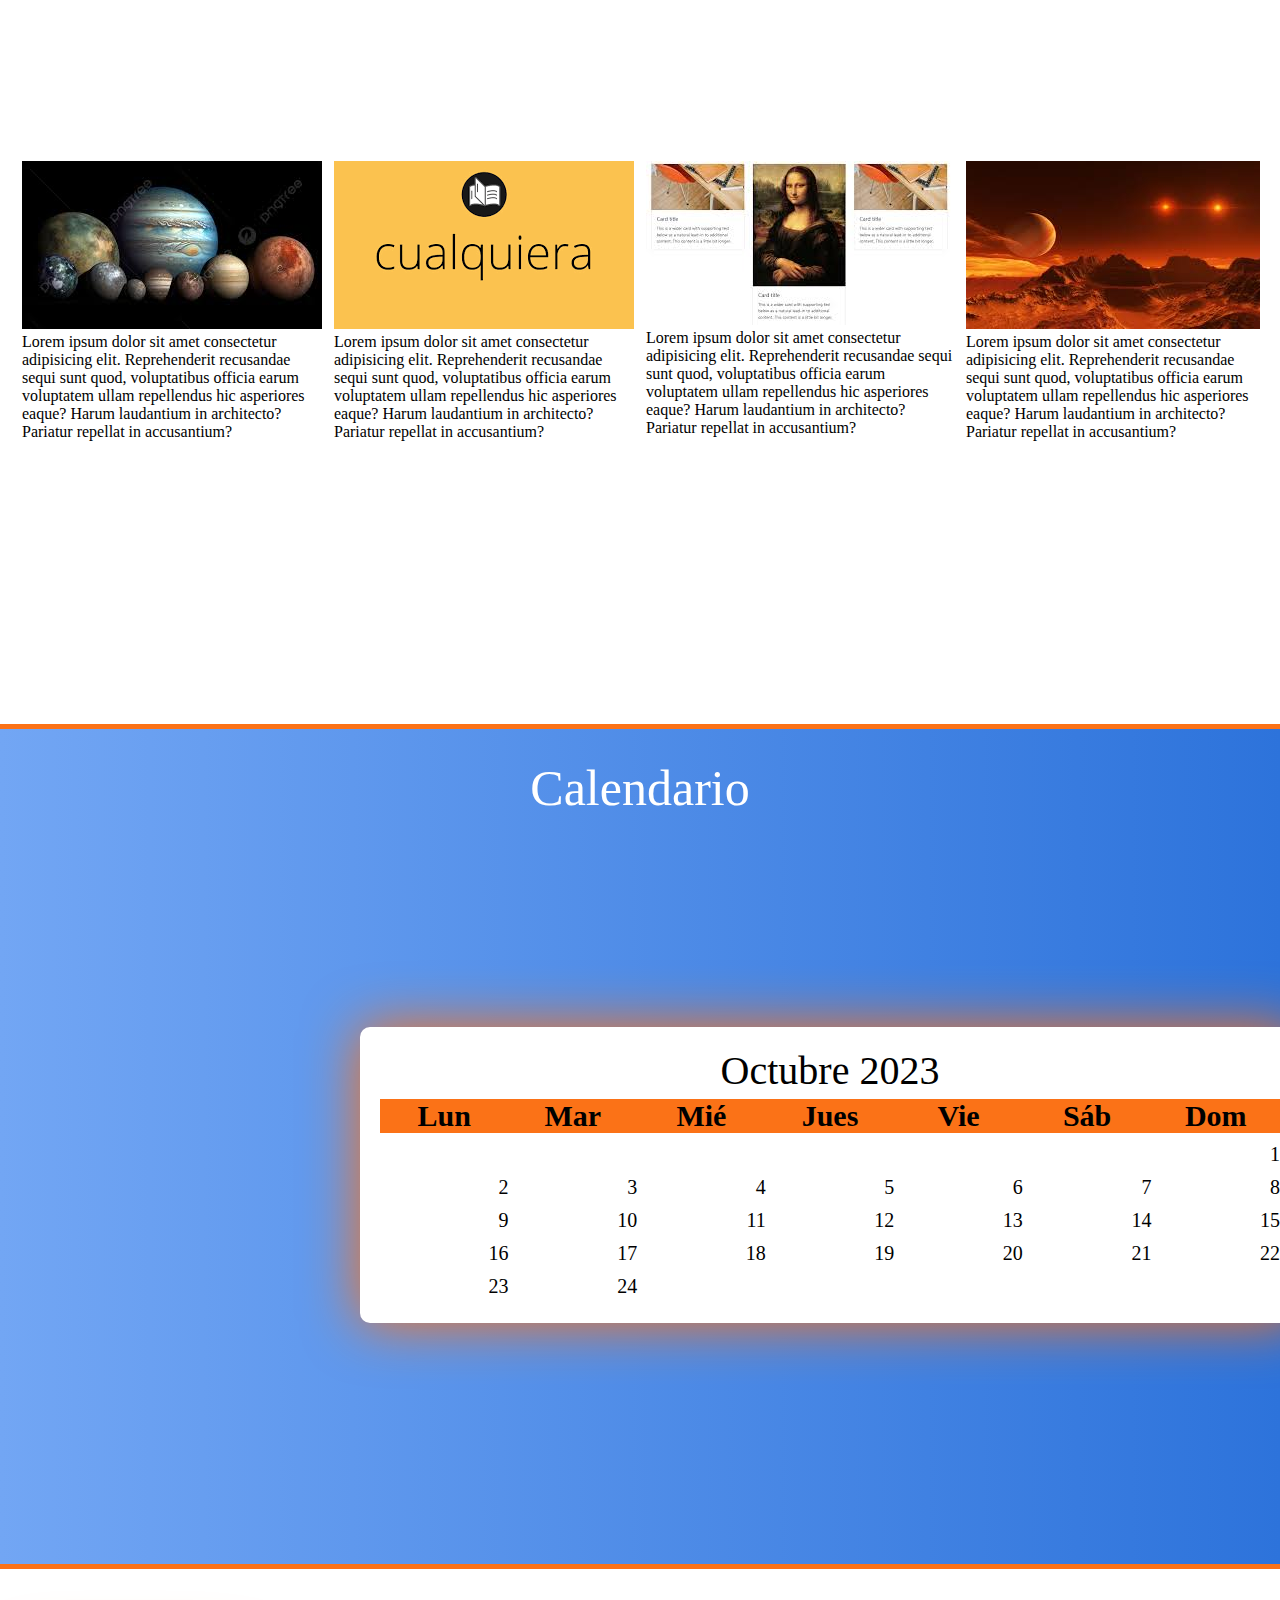
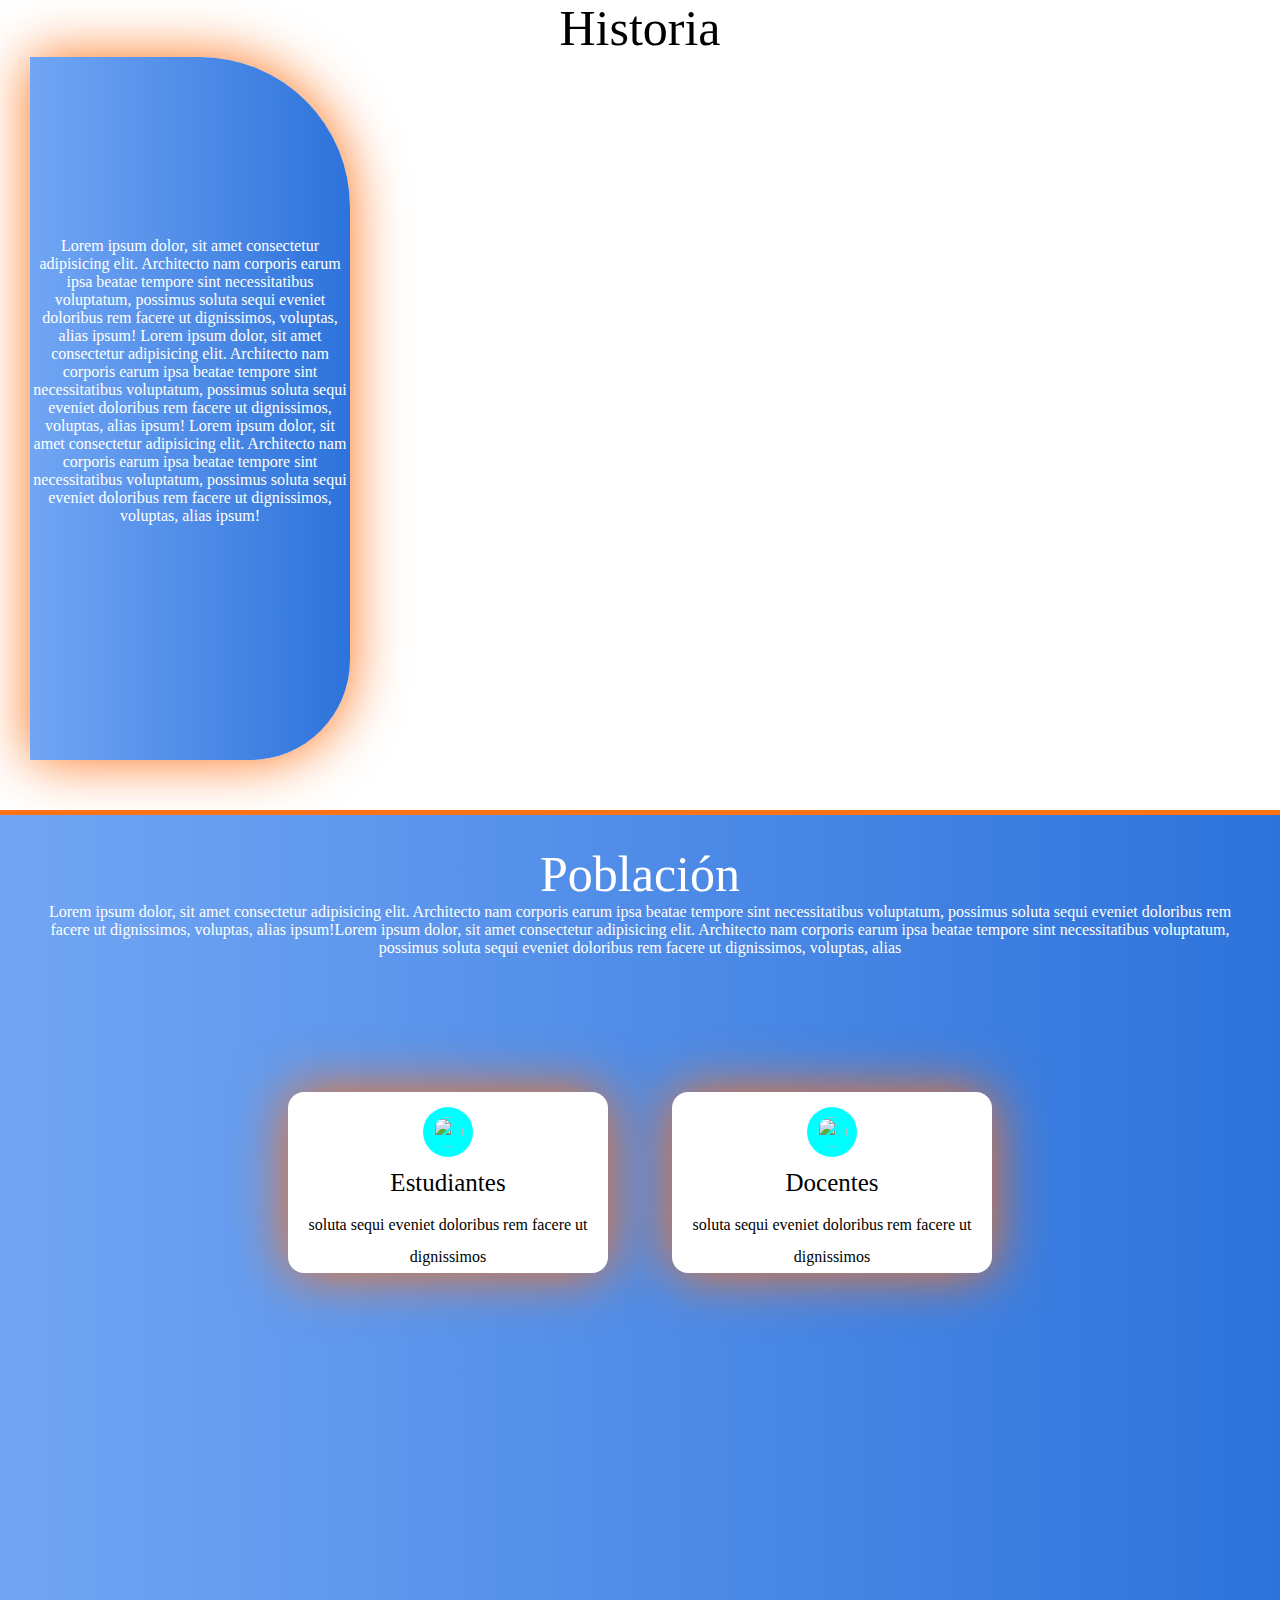
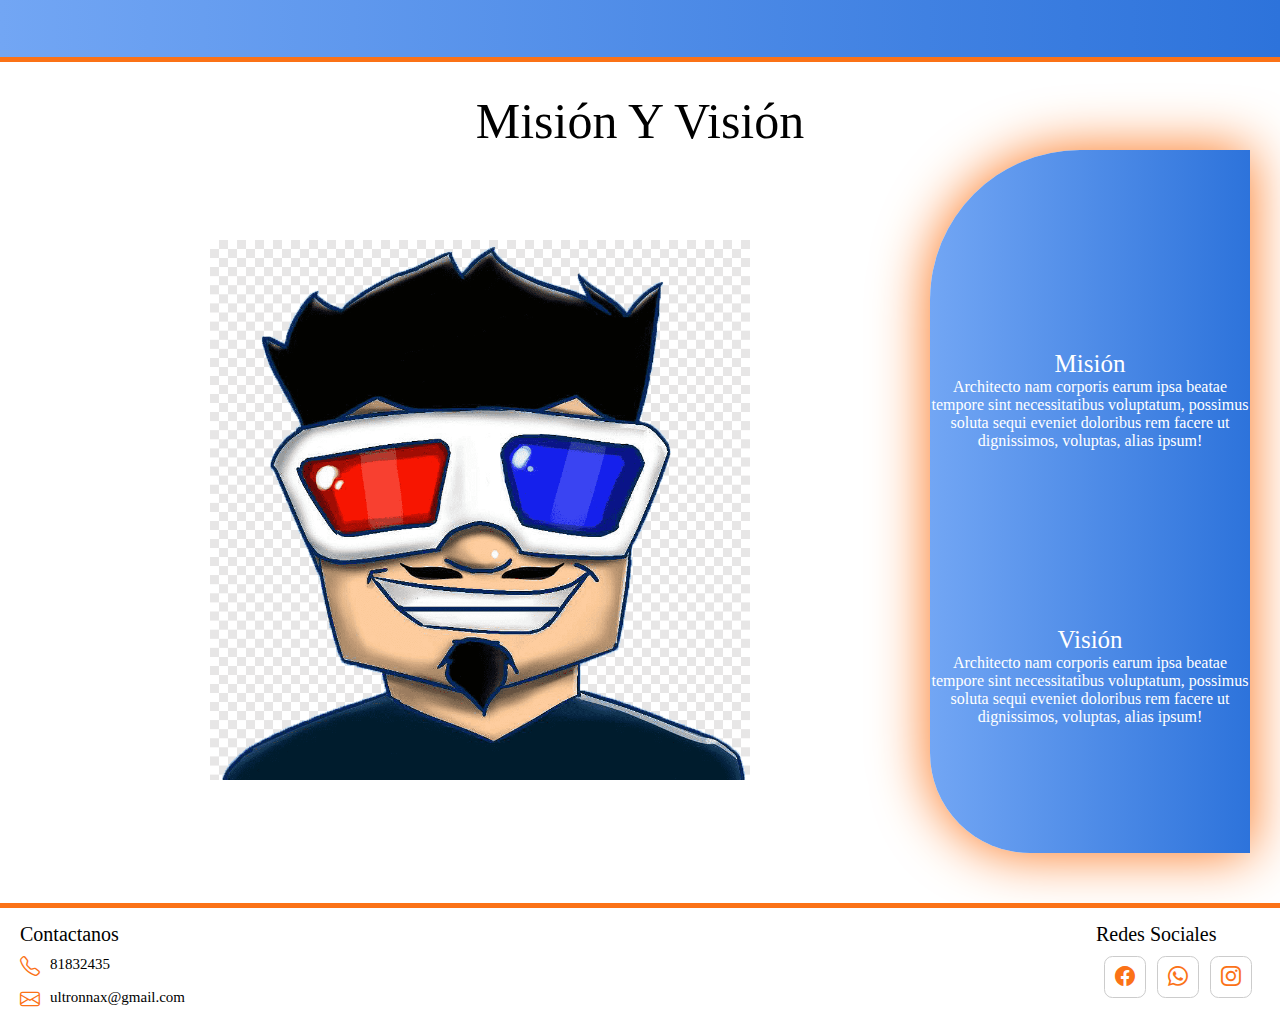
==== commit e66b105a: "Asistech v8" ====
--- a/index.html
+++ b/index.html
@@ -7,9 +7,9 @@
     <link rel="stylesheet" href="./CSS/Estilos.css">
     <link rel="stylesheet" href="https://cdn.jsdelivr.net/npm/bootstrap-icons@1.11.1/font/bootstrap-icons.css">
     <style>
-        @import url('./Fuentes/MAKISUPA.TTF');
-        @import url('./Fuentes/MontaguSlab_24pt-SemiBold.ttf');
-        @import url('./Fuentes/MontaguSlab_24pt-Light.ttf');
+        @import url('./Fuentes/Poppins-Black.ttf');
+        @import url('./Fuentes/Poppins-Medium.ttf');
+        @import url('./Fuentes/Poppins-Regular.ttf');
     </style>
     
 </head>
@@ -17,13 +17,13 @@
    <div class="cabeza">
 
         <div class="logo">
-            <a href="#inicio">logo</a>
+            <a href=""><img src="./SRC/img/insignia-removebg-preview.png" alt=""></a>
         </div>
 
         <div class="boton_seccion">
             <ul>
                 <li>
-                    <a href="./Iniciar_Sesión.html">Iniciar sesión</a>
+                    <a href="./Iniciar_Sesión.html">Iniciar Sesión</a>
                 </li>
             </ul>  
         </div>
@@ -58,17 +58,21 @@
         <h2 class="titulo">Novedades</h2>
         <div class="Novedades">
             <div class="scroll"><img src="./SRC/img/images (1).jpeg" alt="">
-            <p>Lorem ipsum dolor sit amet consectetur adipisicing elit. Dolor delectus laboriosam dolorum tempore ad ipsam ipsum numquam, optio quia soluta libero. Ipsam fugiat minus temporibus placeat, deleniti sequi. Repudiandae, itaque.</p></div>
+            <p>Lorem ipsum dolor sit amet consectetur adipisicing elit. Reprehenderit recusandae sequi sunt quod, voluptatibus officia earum voluptatem ullam repellendus hic asperiores eaque? Harum laudantium in architecto? Pariatur repellat in accusantium?</p></div>
             <div class="scroll"><img src="./SRC/img/images.jpeg" alt="">
-            <p>Lorem ipsum dolor sit amet, consectetur adipisicing elit. Odit quia iste sed cumque dolorem possimus sapiente harum quasi aut alias consectetur repellat, accusamus soluta ipsum sit neque ad reprehenderit vitae!</p></div>
+            <p>Lorem ipsum dolor sit amet consectetur adipisicing elit. Reprehenderit recusandae sequi sunt quod, voluptatibus officia earum voluptatem ullam repellendus hic asperiores eaque? Harum laudantium in architecto? Pariatur repellat in accusantium?</p></div>
             <div class="scroll"><img src="./SRC/img/images (3).jpeg" alt="">
-            <p>Lorem ipsum dolor sit, amet consectetur adipisicing elit. Sit sapiente animi, ut harum debitis aspernatur vel a amet est voluptate nesciunt maxime eos porro cum. Hic quae consequuntur non autem.</p></div>
-            <div class="scroll"><img src="./SRC/img/1.jpeg" alt="">
-            <p>Lorem ipsum dolor sit amet consectetur adipisicing elit. Vero suscipit nemo ad recusandae.</p></div>
+            <p>Lorem ipsum dolor sit amet consectetur adipisicing elit. Reprehenderit recusandae sequi sunt quod, voluptatibus officia earum voluptatem ullam repellendus hic asperiores eaque? Harum laudantium in architecto? Pariatur repellat in accusantium?</p></div>
             <div class="scroll"><img src="./SRC/img/2.png" alt="">
             <p>Lorem ipsum dolor sit amet consectetur adipisicing elit. Reprehenderit recusandae sequi sunt quod, voluptatibus officia earum voluptatem ullam repellendus hic asperiores eaque? Harum laudantium in architecto? Pariatur repellat in accusantium?</p></div>
-            <div class="scroll"><img src="./SRC/img/3.jpeg" alt="">
-            <p>Lorem ipsum dolor sit amet consectetur adipisicing elit. In fugit, illum aspernatur odit laudantium officia soluta, voluptates corporis.</p></div>
+            <div class="scroll"><img src="./SRC/img/images (1).jpeg" alt="">
+                <p>Lorem ipsum dolor sit amet consectetur adipisicing elit. Reprehenderit recusandae sequi sunt quod, voluptatibus officia earum voluptatem ullam repellendus hic asperiores eaque? Harum laudantium in architecto? Pariatur repellat in accusantium?</p></div>
+                <div class="scroll"><img src="./SRC/img/images.jpeg" alt="">
+                <p>Lorem ipsum dolor sit amet consectetur adipisicing elit. Reprehenderit recusandae sequi sunt quod, voluptatibus officia earum voluptatem ullam repellendus hic asperiores eaque? Harum laudantium in architecto? Pariatur repellat in accusantium?</p></div>
+                <div class="scroll"><img src="./SRC/img/images (3).jpeg" alt="">
+                <p>Lorem ipsum dolor sit amet consectetur adipisicing elit. Reprehenderit recusandae sequi sunt quod, voluptatibus officia earum voluptatem ullam repellendus hic asperiores eaque? Harum laudantium in architecto? Pariatur repellat in accusantium?</p></div>
+                <div class="scroll"><img src="./SRC/img/2.png" alt="">
+                <p>Lorem ipsum dolor sit amet consectetur adipisicing elit. Reprehenderit recusandae sequi sunt quod, voluptatibus officia earum voluptatem ullam repellendus hic asperiores eaque? Harum laudantium in architecto? Pariatur repellat in accusantium?</p></div>
         </div>
         
         
@@ -123,27 +127,25 @@
 
    <section class="Historia" id="historia">
         <h2 class="titulo">Historia</h2>
-        <p>
-            Lorem ipsum dolor, sit amet consectetur adipisicing elit. 
-            Architecto nam corporis earum ipsa beatae tempore sint necessitatibus voluptatum, 
-            possimus soluta sequi eveniet doloribus 
-            rem facere ut dignissimos, voluptas, alias ipsum!
-            Lorem ipsum dolor, sit amet consectetur adipisicing elit. 
-            Architecto nam corporis earum ipsa beatae tempore sint necessitatibus voluptatum, 
-            possimus soluta sequi eveniet doloribus 
-            rem facere ut dignissimos, voluptas, alias ipsum!
-            Lorem ipsum dolor, sit amet consectetur adipisicing elit. 
-            Architecto nam corporis earum ipsa beatae tempore sint necessitatibus voluptatum, 
-            possimus soluta sequi eveniet doloribus 
-            rem facere ut dignissimos, voluptas, alias ipsum!
-        </p>
+        <div class="relato">
+            <p>
+                Lorem ipsum dolor, sit amet consectetur adipisicing elit. 
+                Architecto nam corporis earum ipsa beatae tempore sint necessitatibus voluptatum, 
+                possimus soluta sequi eveniet doloribus 
+                rem facere ut dignissimos, voluptas, alias ipsum!
+                Lorem ipsum dolor, sit amet consectetur adipisicing elit. 
+                Architecto nam corporis earum ipsa beatae tempore sint necessitatibus voluptatum, 
+                possimus soluta sequi eveniet doloribus 
+                rem facere ut dignissimos, voluptas, alias ipsum!
+                Lorem ipsum dolor, sit amet consectetur adipisicing elit. 
+                Architecto nam corporis earum ipsa beatae tempore sint necessitatibus voluptatum, 
+                possimus soluta sequi eveniet doloribus 
+                rem facere ut dignissimos, voluptas, alias ipsum!
+            </p>
+        </div>
+       
         <div class="persona_hist">
             <img src="./SRC/img/insignia.png" alt="">
-            <p>
-                
-                Lorem ipsum dolor, sit amet consectetur adipisicing elit. 
-                Architecto nam corporis earum ipsa beatae Lorem ipsum dolor, 
-            </p>
         </div>
     
    </section>
@@ -214,9 +216,9 @@
             <div class="redes_sociales">
                 <h2>Redes Sociales</h2>
                 <div class="iconos">
-                    <a href="https://www.facebook.com/" class="face"><i class="bi bi-facebook"></i></a>
-                    <a href="https://web.whatsapp.com/" class="what"><i class="bi bi-whatsapp"></i></a>
-                    <a href="https://www.instagram.com/ " class="inst"><i class="bi bi-instagram"></i></a>
+                    <a href="https://www.facebook.com/"><i class="bi bi-facebook"></i></a>
+                    <a href="https://web.whatsapp.com/"><i class="bi bi-whatsapp"></i></a>
+                    <a href="https://www.instagram.com/ "><i class="bi bi-instagram"></i></a>
                 </div>
             </div>
         </div>
--- a/CSS/Estilos.css
+++ b/CSS/Estilos.css
@@ -11,16 +11,18 @@
 }
 h1 
 {
-    font-family: 'Makisupa';
+    font-family: 'Poppins-Black';
+    font-weight: 900;
 }
 h2
 {
-    font-family: 'Montagu Slab 24pt SemiBold';
-}
-h3, p
-{
-    font-family: 'Montagu Slab 24pt Light';  
-    font-weight: 550;
+    font-family: 'Poppins-Medium';
+    font-weight: 500;
+}
+h3, p, h4
+{
+    font-family: 'Poppins-Regular';  
+    font-weight: 400;
 }
 section[id]
 {
@@ -40,13 +42,15 @@
 .logo
 {
     margin-left: 30px;
-}
-.logo a
-{
+    width: 20px;
+}
+.logo a img
+{
+    display: flex;
     text-decoration: none;
-    color: white;
     text-transform: uppercase;
-    font-size: 20px;
+    width: 50px;
+    background-color: none;
 }
 .barra_navegar
 {
@@ -54,7 +58,7 @@
     width: 100%;
     border-bottom: 2px solid #fb7217;
     position: fixed;
-    top: 5%;
+    margin-top: 2.8%;
     background-color: white;
 }
 .barra_navegar li
@@ -82,6 +86,8 @@
     cursor: pointer;
     position: relative;
     text-decoration: none;
+    font-family: 'Poppins-Black';
+    font-weight: bold;
 }
 
 .buscar_contenedor
@@ -93,7 +99,7 @@
     width: 250px;
     height: 10px;
     padding: 15px;
-    margin-left: 71vh;
+    margin-left: 81vh;
     outline: none;
     margin-top: 2px;
     border-bottom-left-radius: 5px;
@@ -118,6 +124,7 @@
     padding: 10px 40px;
     text-decoration: none;
     list-style: none;
+    
 }
 
 .boton_seccion ul li a
@@ -127,6 +134,7 @@
     color: white;
     cursor: pointer;
     position: relative;
+    font-family: Poppins-black;
 }
 
 .barra_navegar ul li a::after, .boton_seccion ul li a::after
@@ -187,7 +195,7 @@
 .Novedades .scroll
 {
     flex: 0 0 30px;
-    margin-top: 25vh;
+    margin-top: 20vh;
     border-radius: 8px;
     scroll-snap-align: center;
 }
@@ -198,12 +206,14 @@
     align-items: center;
     height: 92.8vh !important;
     object-fit: cover;
-    background-color: #d2d9db;
+    background-color: #2D73DB;
+    background: linear-gradient(to right, #72a6f4, #2D73DB);
     
 }
 .Calendario h2
 {
    padding: 30px;
+   color: white;
    
 }
 .fecha h3
@@ -212,18 +222,20 @@
 }
 .Calendario .fecha
 {
-    padding: 10%;
+    padding: 20px;
     align-items: center;
     justify-content: center;
-    margin: auto;
+    border-radius: 10px;
+    box-shadow: 0 0 55px #fb7217;
 }
 .fecha
 {
     width: 100vh;
-    margin-top: 50px;
-    text-align: center;
-    margin: 40px 585px;
+    margin-top: 20vh;
+    margin-left: 40vh;
+    text-align: center;
     font-size: 20px;
+    background: white;
     
 }
 li
@@ -233,7 +245,7 @@
 }
 .titulo
 {
-    font-size: 40px;
+    font-size: 50px;
     text-align: center;
 }
 ol 
@@ -261,7 +273,7 @@
 }
 .dia
 {
-    background: #2D73DB;
+    background: #fb7217;
     font-weight: bold;
     text-align: center;
     font-size: 30px;
@@ -281,15 +293,26 @@
     padding-top: 20vh;
     
 }
-.persona_hist 
-{
-
-    text-align: left;
-    display: flex;
-}
-.persona_hist p
-{
-    max-width: 500px;
+.relato
+{
+    display: flex;
+    background-color: #2D73DB;
+    background: linear-gradient(to right, #72a6f4, #2D73DB);
+    color: #fff;
+    margin-right: 100vh;
+    text-align: center;
+    height: 90%;
+    
+    border-radius: 0 150px 100px 0;
+    box-shadow: 0 0 55px #fb7217;
+}
+.persona_hist img
+{
+    display: flex;
+    float: right;
+    margin-top: -600px;
+    margin-right: 30vh;
+    height: 40vh;
 }
 .contenedor
 {
@@ -303,13 +326,19 @@
 {
     height: 86.8vh !important;
     padding: 30px;
-    background: #d2d9db;
-    
+    background-color: #2D73DB;
+    background: linear-gradient(to right, #72a6f4, #2D73DB);
+    
+}
+.Población h2
+{
+    color: white;
 }
 .Población p
 {
     max-width: auto; 
     text-align: center;
+    color: white;
 }
 .contenedor
 {
@@ -338,10 +367,10 @@
 {
     height: auto;
     width: 20rem;
-    background: #101010;
+    background: white;
     text-align: center;
     border-radius: 1rem;
-    box-shadow: 0.3 5rem rgba(0, 0, 0, .5);
+    box-shadow: 0 0 55px #fb7217;
     margin: 2rem;
 }
 .im
@@ -358,7 +387,7 @@
     line-height: 2rem;
     text-align: center;
     border-radius: 50%;
-    color: #fff;
+    color: black;
 }
 .Mision_Vision
 {
@@ -385,7 +414,7 @@
     float: left;
     height: 60vh;
     width: 60vh;
-    padding-top: 24.8vh;
+    padding-top: 10vh;
     padding-left: 20vh;
     
 }
@@ -401,23 +430,23 @@
 {
     display: flex;
     background-color: #2D73DB;
-    height: 100%;
     background: linear-gradient(to right, #72a6f4, #2D73DB);
     color: #fff;
     margin-left: 100vh;
     justify-content: center;
     text-align: center;
-    height: 100%;
+    height: 90%;
     overflow: hidden;
     border-radius: 150px 0 0 100px;
     flex-wrap: wrap;
+    box-shadow: 0 0 55px #fb7217;
 }
 .Contacto
 {
     display: block;
     padding-top: 15px;
     height: 10vh;
-    background-color: #d2d9db;
+    background-color: white;
 }
 .Contacto .contactanos
 {
@@ -428,6 +457,23 @@
 .contactanos .icon1
 {  
     display: flex;
+    margin-top: 10px;
+}
+.iconos
+{
+    margin: 10px 5px;
+}
+.iconos a
+{
+    border: 1px solid #ccc;
+    border-radius: 20%;
+    display: inline-flex;
+    justify-content: center;
+    align-items: center;
+    margin: 0 3px;
+    width: 40px;
+    height: 40px;
+    color: #fb7217;
 }
 .icon1 h3
 {
@@ -437,9 +483,19 @@
 .contactanos .icon2
 {
     display: flex;
+    margin-top: 10px;
+}
+.contactanos .icon2 i
+{
+    color: #fb7217;
+}
+.contactanos .icon1 i
+{
+    color: #fb7217;
 }
 .icon2 h3
 {
+  
     padding-left: 10px;
     font-size: 15px;
 }
@@ -449,68 +505,6 @@
     position: absolute;
     right: 20px;
 }
-.redes_sociales .iconos
-{
-    padding-top: 10px;
-    display: flex;
-    flex-direction: column(2);
-    justify-content: space-between;
-    font-size: 20px;
-}
-.iconos a
-{
-    background-color: #d2d9db;
-    position: relative;
-    height: 30px;
-    width: 30px;
-    margin: 0 10px;
-    display: inline-flex;
-    text-decoration: none;
-    border-radius: 50%;
-    transition: all 0.3s;
-    box-shadow:  -3px -3px 7px #fb7217, 3px 3px 5px #ceced1;
-}
-.iconos a:hover::before
-{
-    content: "";
-    position: absolute;
-    top: 0;
-    left: 0;
-    bottom: 0;
-    right: 0;
-    border-radius: 50%;
-    background: #ecf0f3;
-    box-shadow: inset -3px -3px 7px #ffffff, inset 3px 3px 5px #ceced1;
-}
-
-.iconos a i
-{
-    position: relative;
-    z-index: 3;
-    justify-content: center;
-   
-    width: 100%;
-    height: 100%;
-    font-size: 25px;
-    line-height: 30px;
-    text-align: center;
-}
-.iconos a:hover
-{
-    transform: scale(0.9);
-}
-.iconos a .face i
-{
-    color: #0e56e6;
-}
-.iconos a .what i
-{
-    color: green;
-}
-.iconos a .inst i
-{
-    color: #e1306c;
-}
 
 /** mobile **/
 @media (max-width:767px)
@@ -586,6 +580,15 @@
     {
         min-height: 10vh;
     }
+    .Mision_Vision img
+    {
+        display: none;
+    }
+    .mv2
+    {
+        margin: auto;
+    }
+    
 }
 
 /** tablet **/
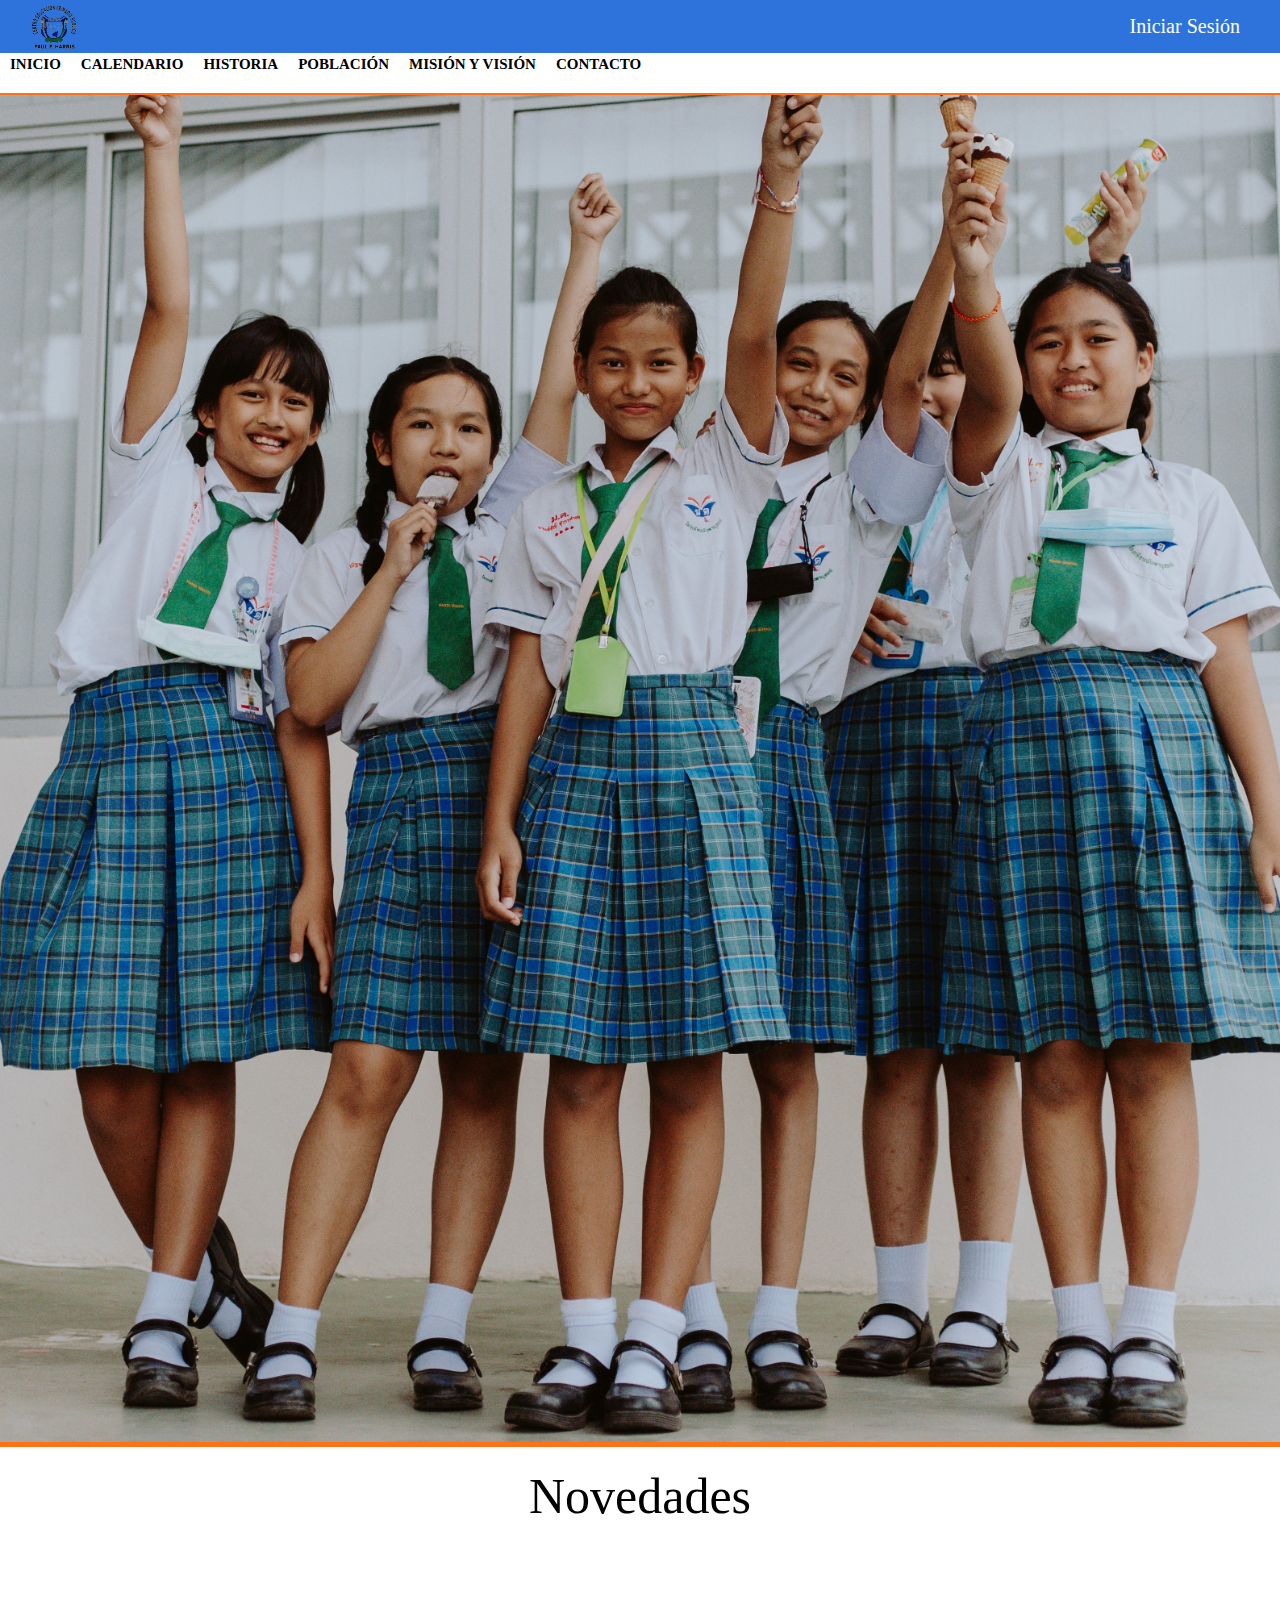
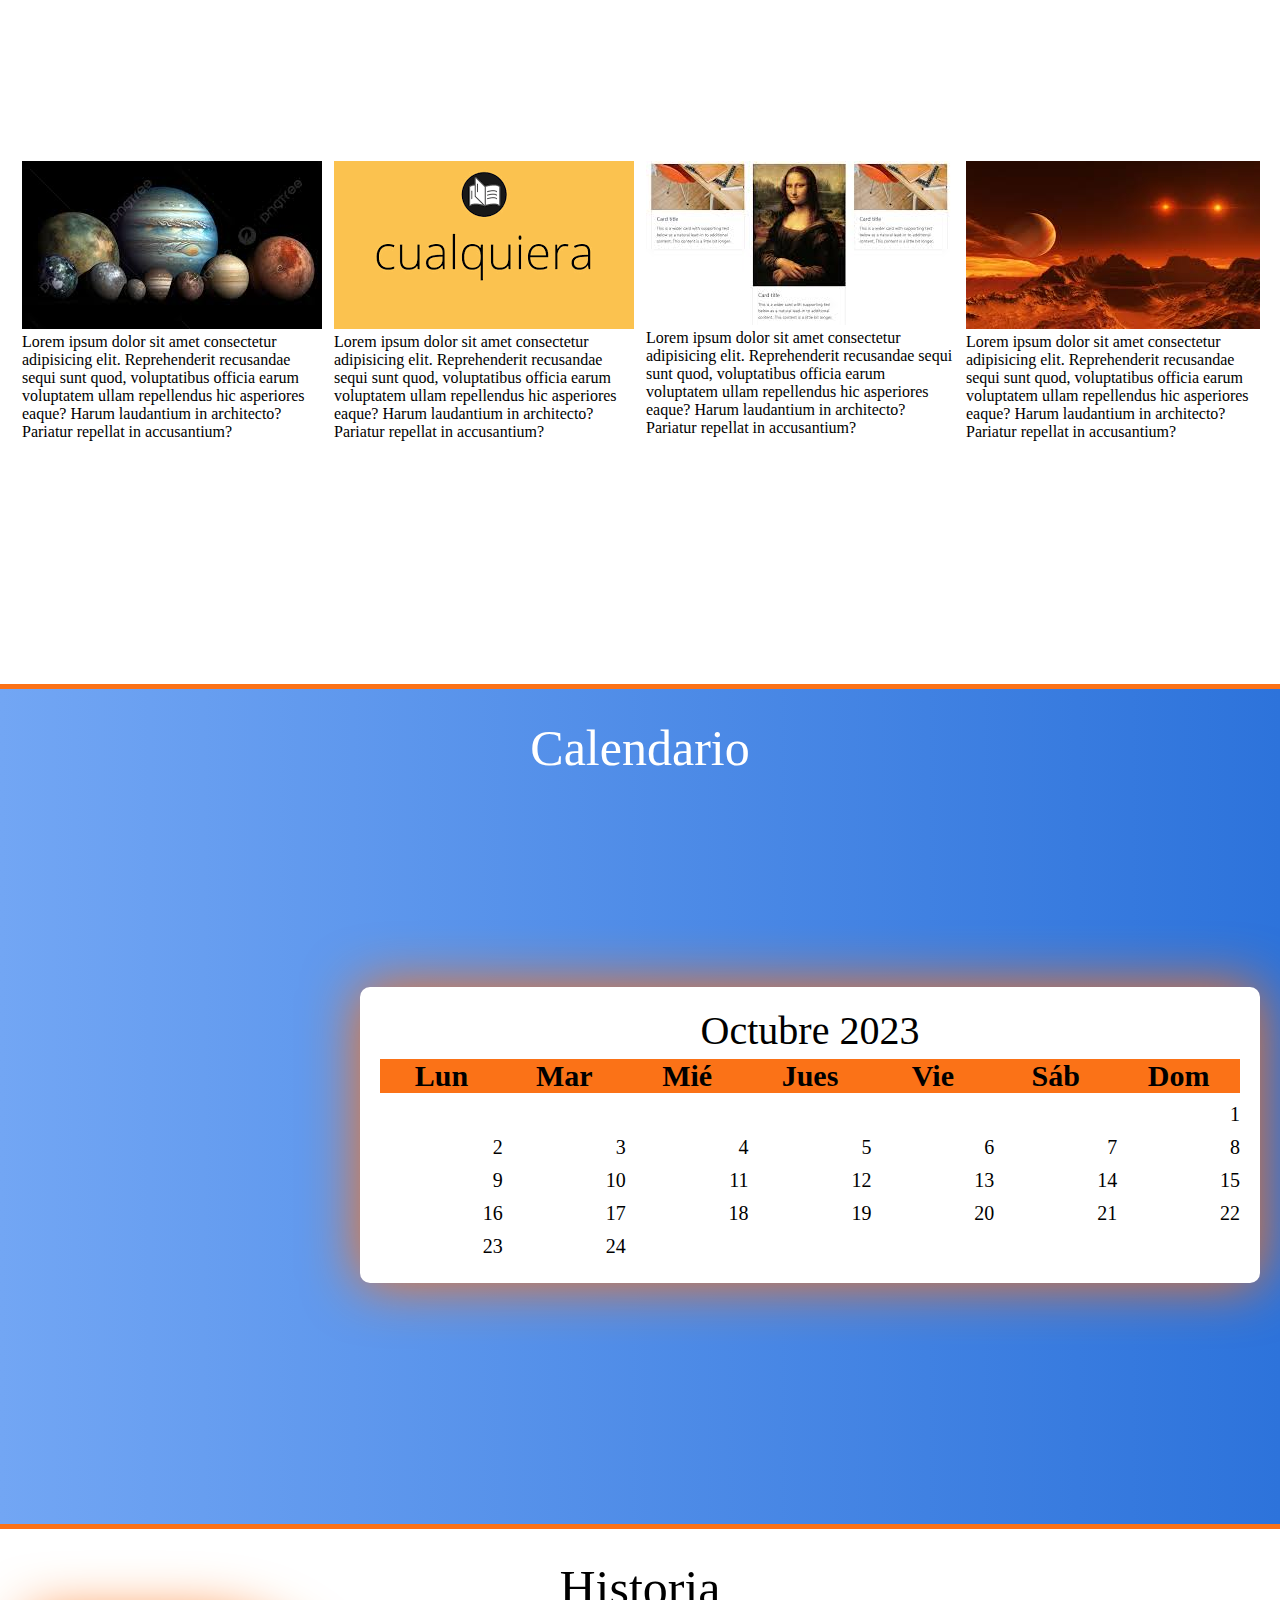
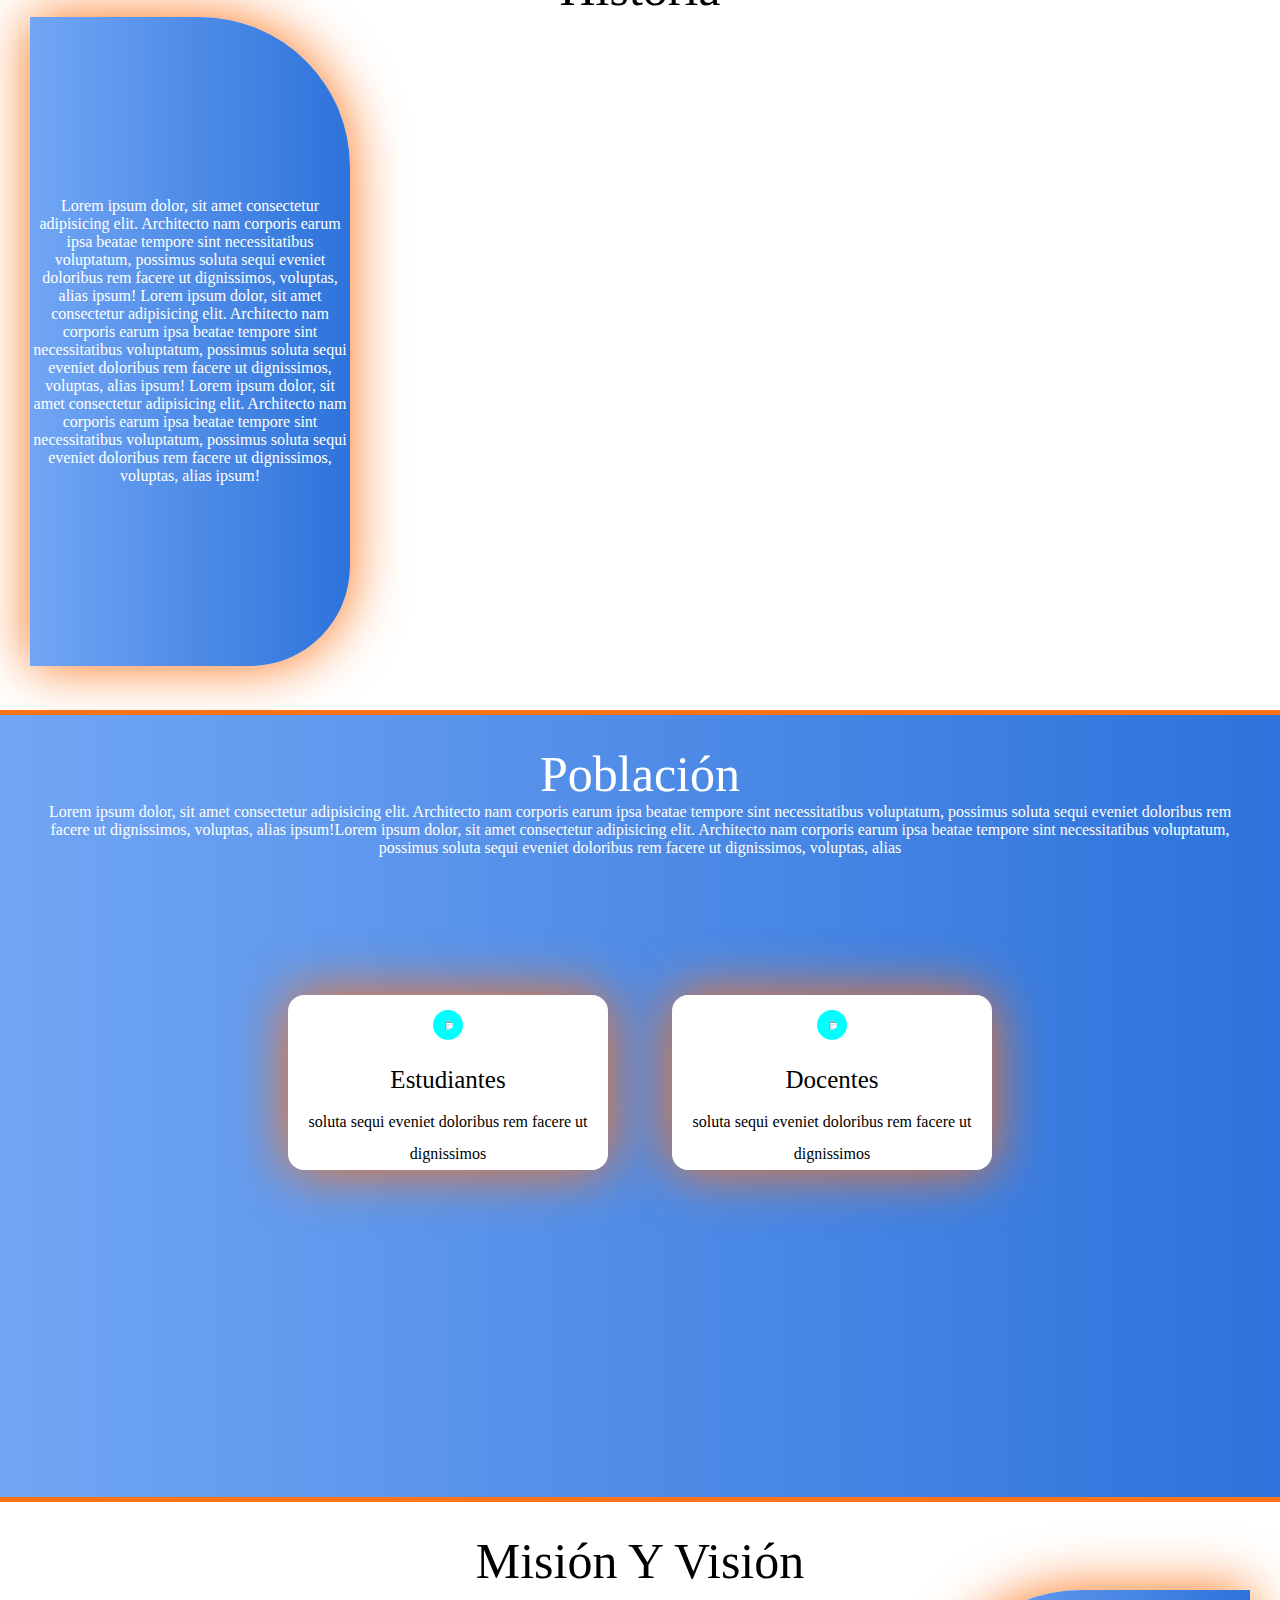
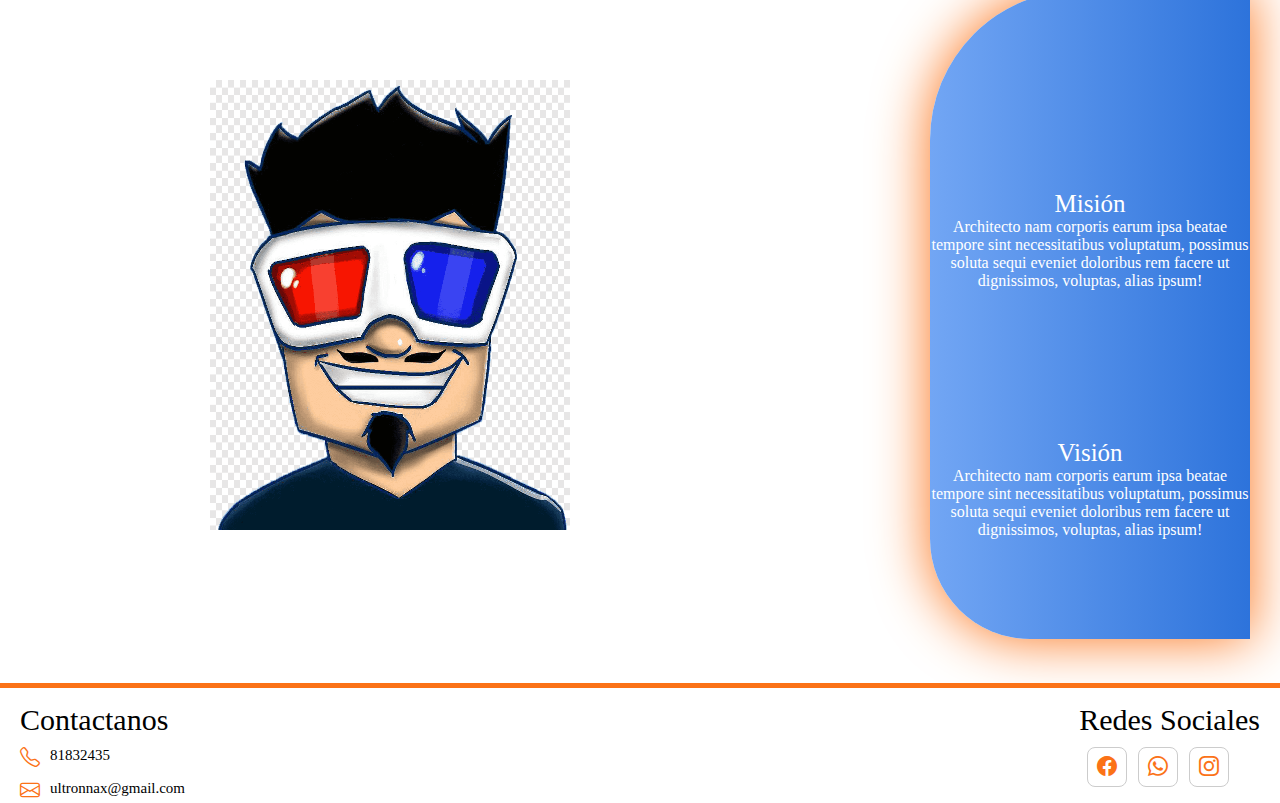
==== commit 9d265f06: "Asistech v9" ====
--- a/index.html
+++ b/index.html
@@ -37,10 +37,6 @@
                 <li><a href="#m_v">Misión y Visión</a></li>
                 <li><a href="#contacto">Contacto</a></li>    
             </ul>
-            <div class="buscar_contenedor">
-                <input type="text" placeholder="Buscar...">
-                <button><i class="bi bi-search"></i></button>
-            </div>
     </nav>
         
    
--- a/CSS/Estilos.css
+++ b/CSS/Estilos.css
@@ -2,8 +2,9 @@
 {
     padding: 0px;
     margin: 0px;
-    border: 0px;
-    font-size: 100%;
+    border: none;
+    box-sizing: border-box;
+
 }
 html
 {
@@ -63,10 +64,8 @@
 }
 .barra_navegar li
 {
-   
-    font-family: 'Makisupa';
-    display: flex;
-    padding: 5px 10px;
+    display: flex;
+    padding: 15px 10px;
     text-transform: uppercase;
     font-size: 15px;
     text-decoration: none;
@@ -84,38 +83,9 @@
     color: black;
     list-style: none;
     cursor: pointer;
-    position: relative;
     text-decoration: none;
     font-family: 'Poppins-Black';
     font-weight: bold;
-}
-
-.buscar_contenedor
-{
-    display: flex;
-}
-.buscar_contenedor input
-{
-    width: 250px;
-    height: 10px;
-    padding: 15px;
-    margin-left: 81vh;
-    outline: none;
-    margin-top: 2px;
-    border-bottom-left-radius: 5px;
-    font-size: 1rem;
-    
-}
-
-.buscar_contenedor button
-{
-    background-color: #fb7217;
-    width: 40px;
-    height: 35px;
-    color: white;
-    border-radius: 0 5px 5px 0;
-    cursor: pointer;
-    margin-top: 3.5px;
 }
 
 .boton_seccion ul
@@ -506,101 +476,3 @@
     right: 20px;
 }
 
-/** mobile **/
-@media (max-width:767px)
-{
-    .barra_navegar
-    {
-        display: none;
-    }
-    .novedades
-    {
-        max-height: 90vh;
-    }
-    .Novedades
-    {
-        padding-top: 15vh;
-    }
-    .Calendario
-    {
-        height: 120vh;
-    }
-    .fecha h3
-    {
-        font-size: 20px;
-    }
-    .dia, .numeros
-    {
-        font-size: 20px;
-    }
-    .Calendario .fecha
-    {
-        max-width: 40vh;
-        padding-top: 15vh;
-    }
-    .Historia 
-    {
-      
-        min-height: 120vh;
-        font-size: 15px;
-    }
-    .persona_hist img
-    {
-        height: 150px;
-    }
-    .persona_hist p
-    {
-        padding-right: 0px;
-    }
-    .Población
-    {
-        min-height: 120vh;
-    }
-    .mv2{
-        padding-top: 10px;
-    }
-    .mv2 .vision
-    {
-        justify-content: space-between;
-        padding-bottom: 50vh;
-    }
-    .Contacto
-    {
-        min-height: 10vh;
-    }
-    .Contacto .contactanos i, .Contacto .contactanos h3
-    {
-        font-size: 12px;
-    }
-    .Contacto .redes_sociales i, .Contacto .redes_sociales h3
-    {
-        font-size: 20px;
-    }
-    .ftb
-    {
-        min-height: 10vh;
-    }
-    .Mision_Vision img
-    {
-        display: none;
-    }
-    .mv2
-    {
-        margin: auto;
-    }
-    
-}
-
-/** tablet **/
-@media (min-width: 768px) and (max-width: 990px)
-{
-
-}
-
-/** escritorio **/
-@media (min-width:991px)
-{
-
-}
-
-
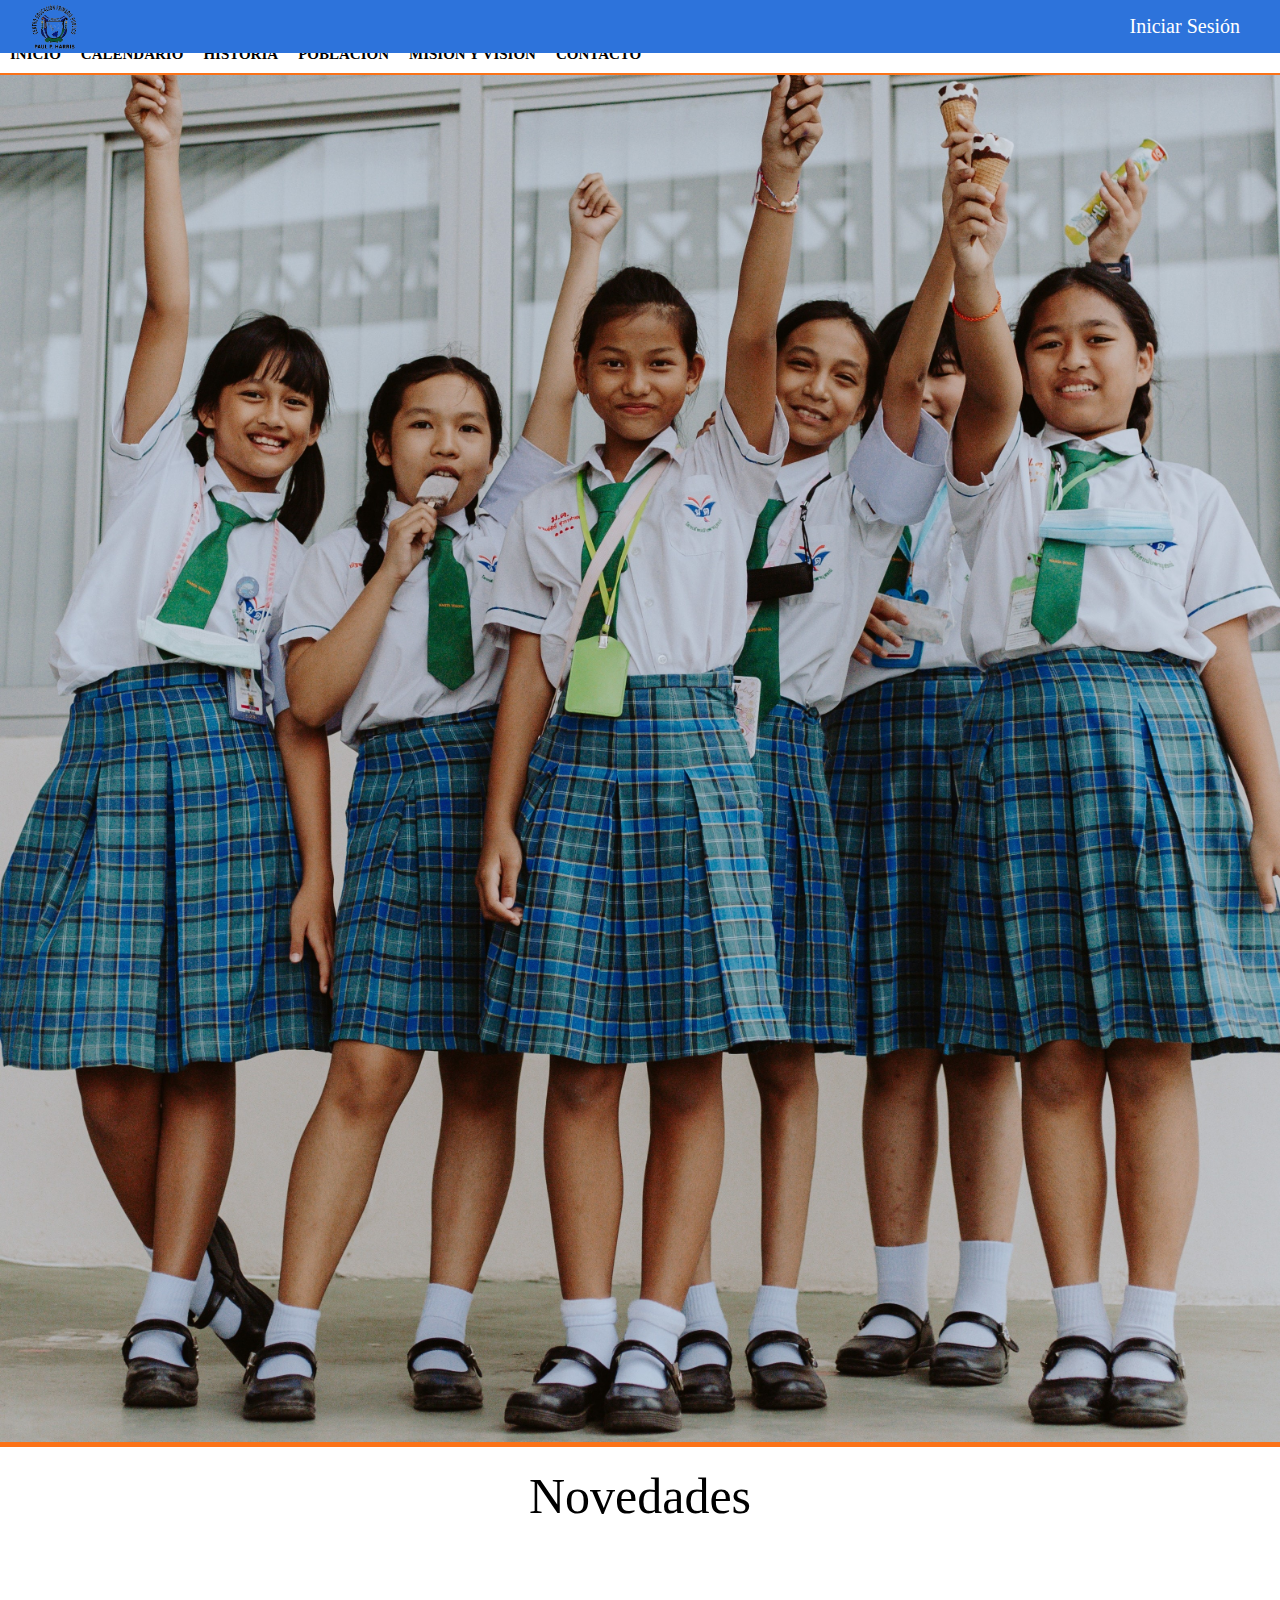
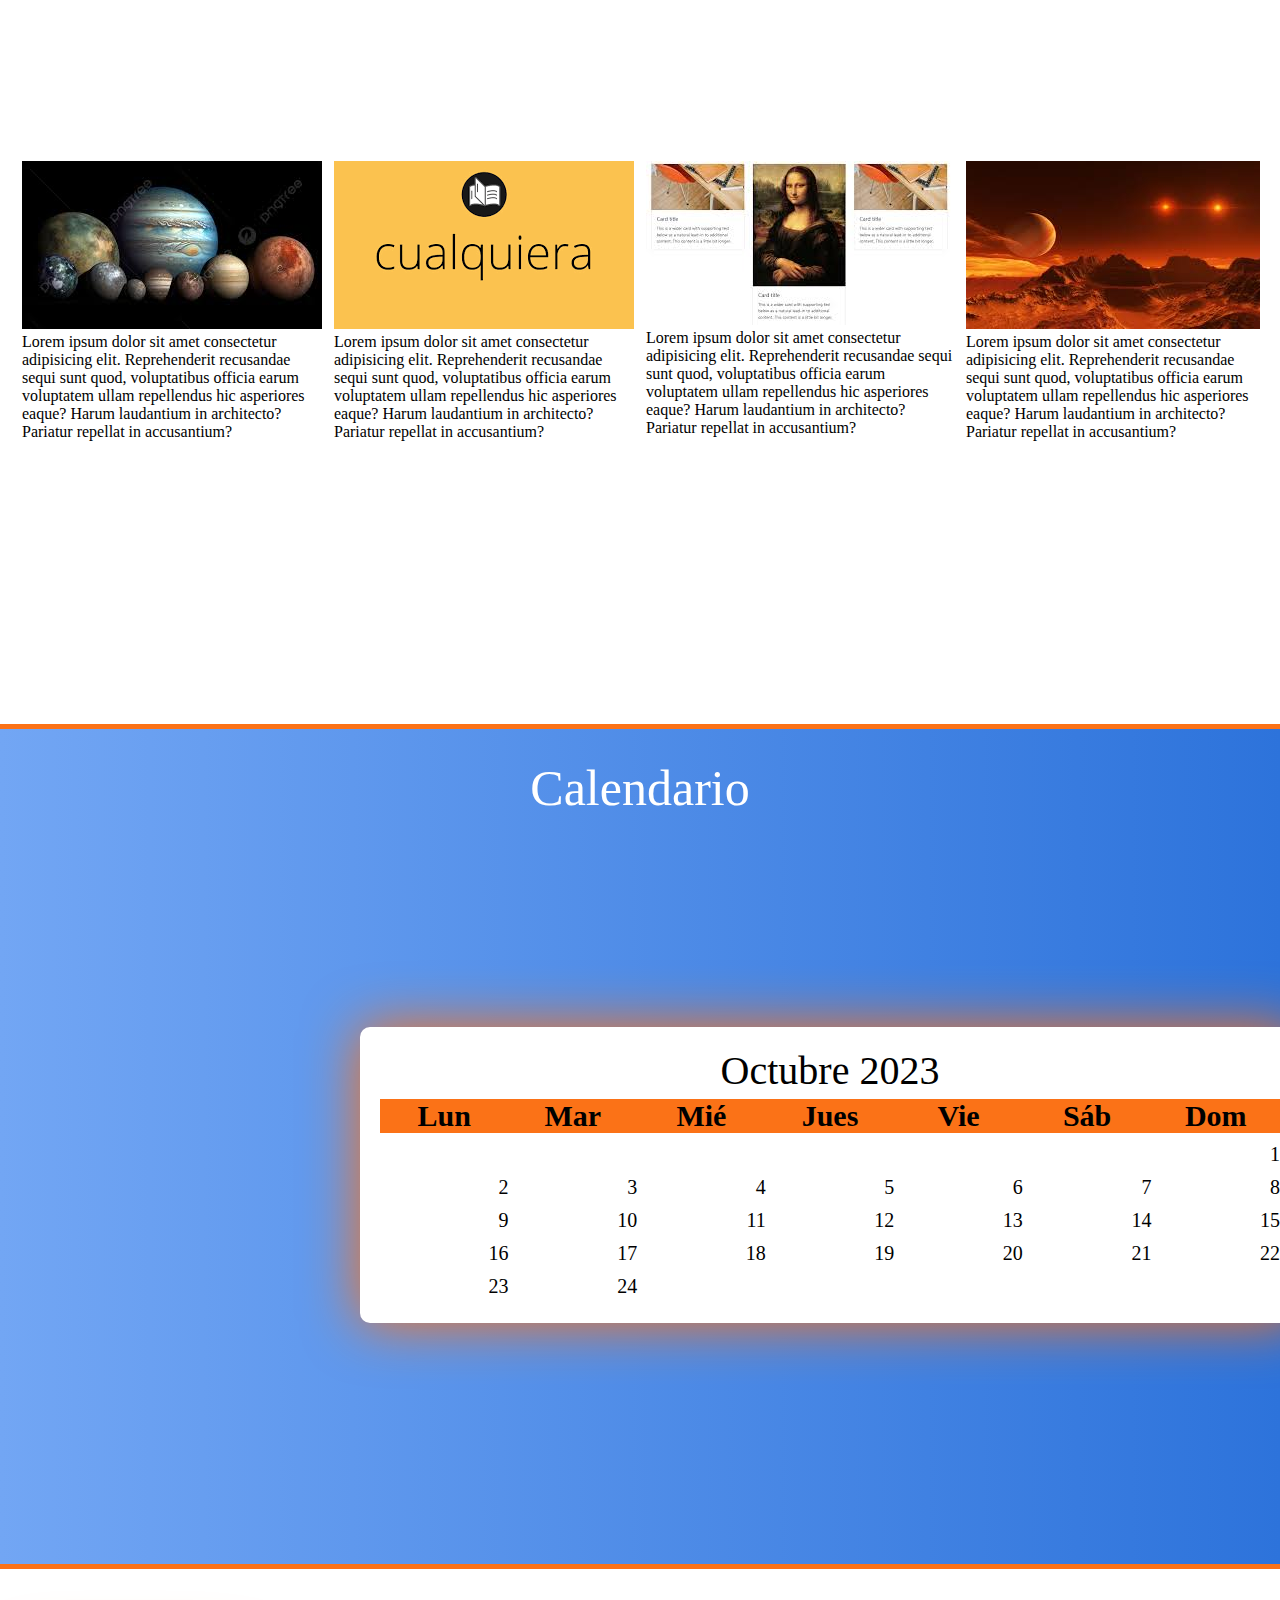
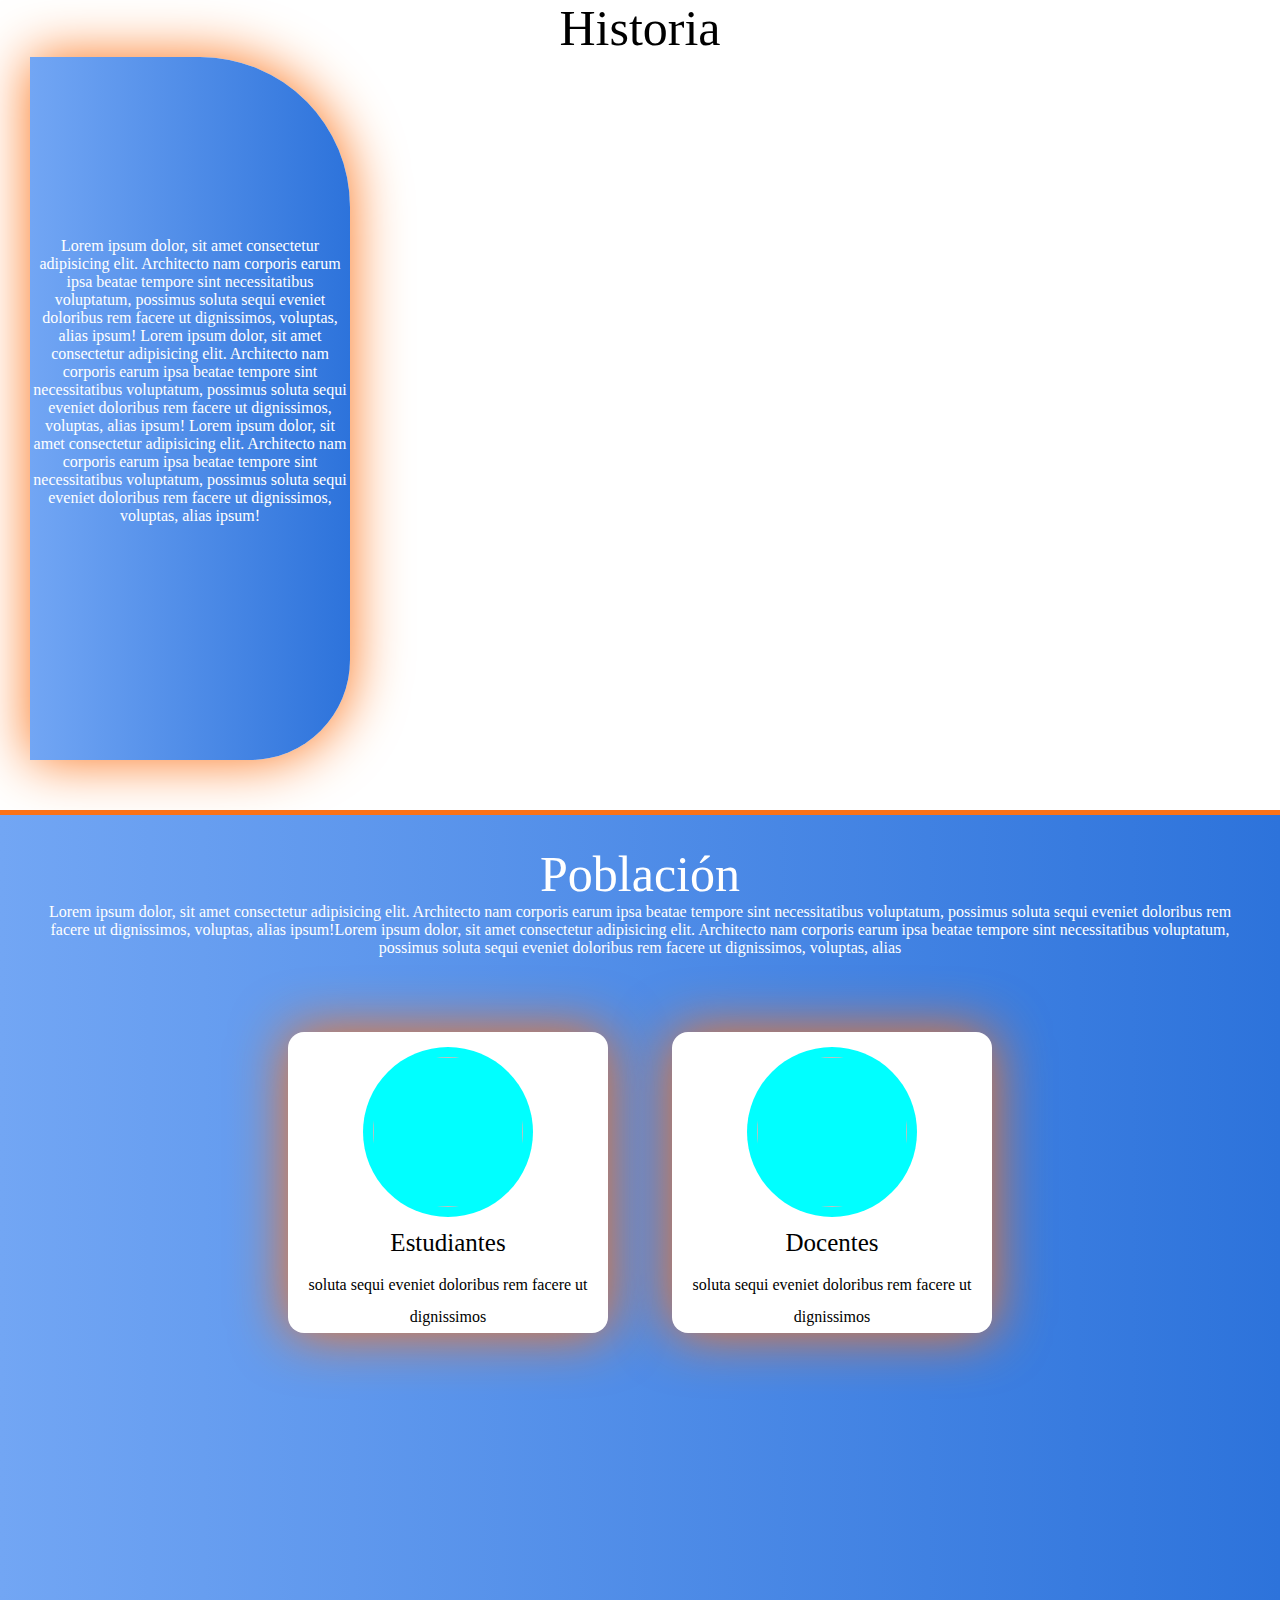
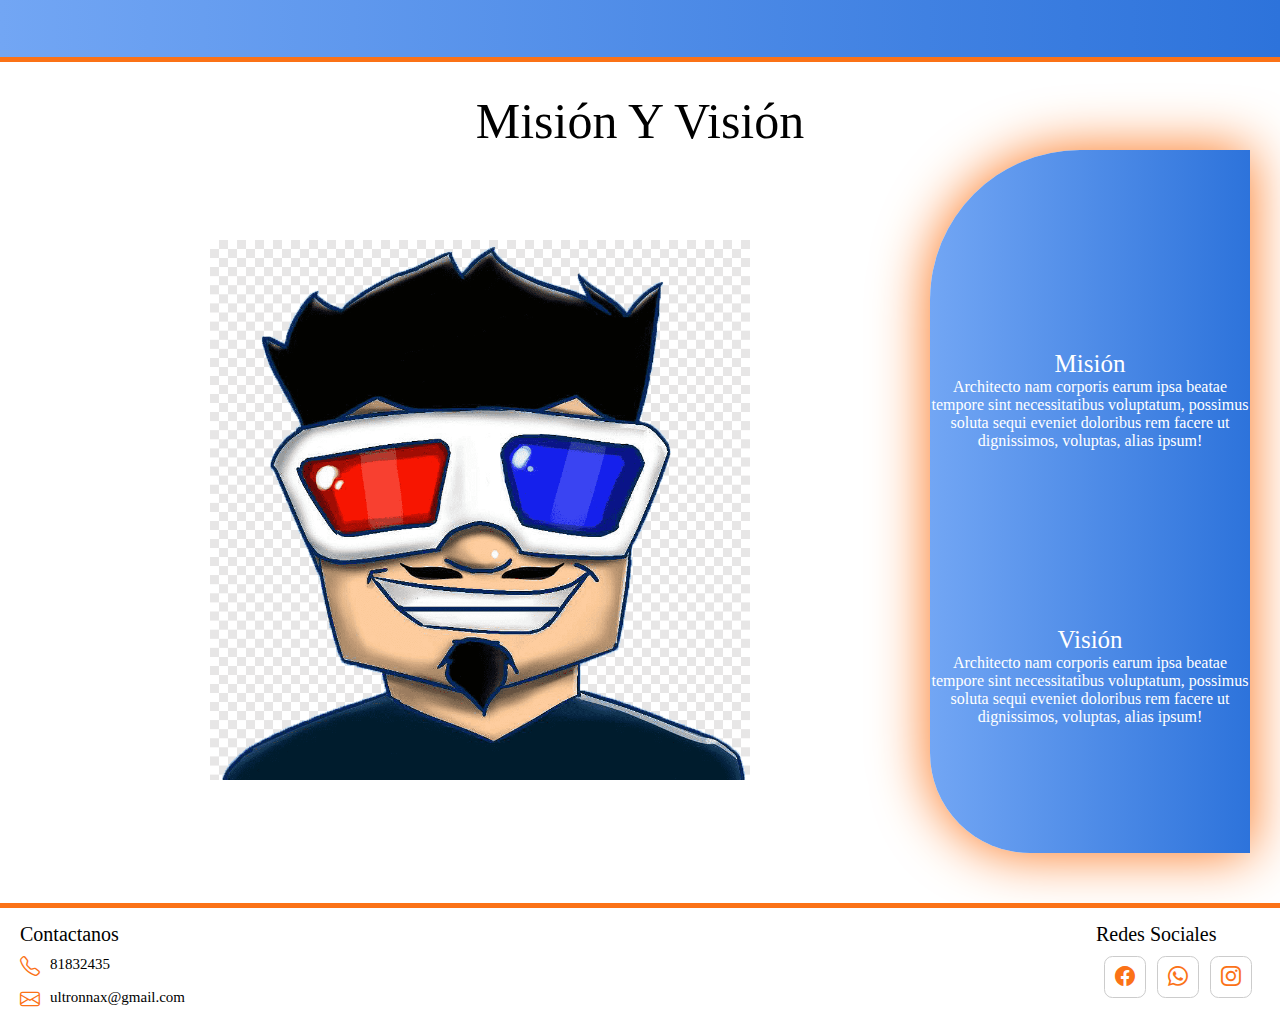
==== commit abb101f4: "Asistech v10" ====
--- a/index.html
+++ b/index.html
@@ -161,12 +161,12 @@
     <div class="contenedor">
         
         <div class="cajas">
-            <div class="im"><img class="Estudiantes" src="" alt=""></div>
+            <div class="im"><img class="Estudiantes" src="./SRC/img/Estudiante.jpg" alt=""></div>
             <h3>Estudiantes</h3>
             <p>soluta sequi eveniet doloribus rem facere ut dignissimos</p>
         </div>
         <div class="cajas">
-            <div class="im"><img class="Docentes" src="" alt=""></div>
+            <div class="im"><img class="Docentes" src="./SRC/img/Profesor.jpg" alt=""></div>
             <h3>Docentes</h3>
             <p>soluta sequi eveniet doloribus rem facere ut dignissimos</p>
         </div>
--- a/CSS/Estilos.css
+++ b/CSS/Estilos.css
@@ -2,9 +2,8 @@
 {
     padding: 0px;
     margin: 0px;
-    border: none;
-    box-sizing: border-box;
-
+    border: 0px;
+    font-size: 100%;
 }
 html
 {
@@ -65,7 +64,7 @@
 .barra_navegar li
 {
     display: flex;
-    padding: 15px 10px;
+    padding: 5px 10px;
     text-transform: uppercase;
     font-size: 15px;
     text-decoration: none;
@@ -83,6 +82,7 @@
     color: black;
     list-style: none;
     cursor: pointer;
+    position: relative;
     text-decoration: none;
     font-family: 'Poppins-Black';
     font-weight: bold;
@@ -104,7 +104,6 @@
     color: white;
     cursor: pointer;
     position: relative;
-    font-family: Poppins-black;
 }
 
 .barra_navegar ul li a::after, .boton_seccion ul li a::after
@@ -320,18 +319,18 @@
 .Estudiantes
 {
     padding: 10px;
-    height: 30px;
-    width: 30px;
+    height: 150px;
+    width: 150px;
     background-color: aqua;
-    border-radius: 50px;
+    border-radius: 100%;
 }
 .Docentes
 {
     padding: 10px;
-    height: 30px;
-    width: 30px;
+    height: 150px;
+    width: 150px;
     background-color: aqua;
-    border-radius: 50px;
+    border-radius: 100%;
 }
 .contenedor .cajas
 {
@@ -476,3 +475,101 @@
     right: 20px;
 }
 
+/** mobile **/
+@media (max-width:767px  )
+{
+    .barra_navegar
+    {
+        display: none;
+    }
+    .novedades
+    {
+        max-height: 90vh;
+    }
+    .Novedades
+    {
+        padding-top: 15vh;
+    }
+    .Calendario
+    {
+        height: 120vh;
+    }
+    .fecha h3
+    {
+        font-size: 20px;
+    }
+    .dia, .numeros
+    {
+        font-size: 20px;
+    }
+    .Calendario .fecha
+    {
+        max-width: 40vh;
+        padding-top: 15vh;
+    }
+    .Historia 
+    {
+      
+        min-height: 120vh;
+        font-size: 15px;
+    }
+    .persona_hist img
+    {
+        height: 150px;
+    }
+    .persona_hist p
+    {
+        padding-right: 0px;
+    }
+    .Población
+    {
+        min-height: 120vh;
+    }
+    .mv2{
+        padding-top: 10px;
+    }
+    .mv2 .vision
+    {
+        justify-content: space-between;
+        padding-bottom: 50vh;
+    }
+    .Contacto
+    {
+        min-height: 10vh;
+    }
+    .Contacto .contactanos i, .Contacto .contactanos h3
+    {
+        font-size: 12px;
+    }
+    .Contacto .redes_sociales i, .Contacto .redes_sociales h3
+    {
+        font-size: 20px;
+    }
+    .ftb
+    {
+        min-height: 10vh;
+    }
+    .Mision_Vision img
+    {
+        display: none;
+    }
+    .mv2
+    {
+        margin: auto;
+    }
+    
+}
+
+/** tablet **/
+@media (min-width: 768px) and (max-width: 990px)
+{
+
+}
+
+/** escritorio **/
+@media (min-width:991px)
+{
+
+}
+
+
